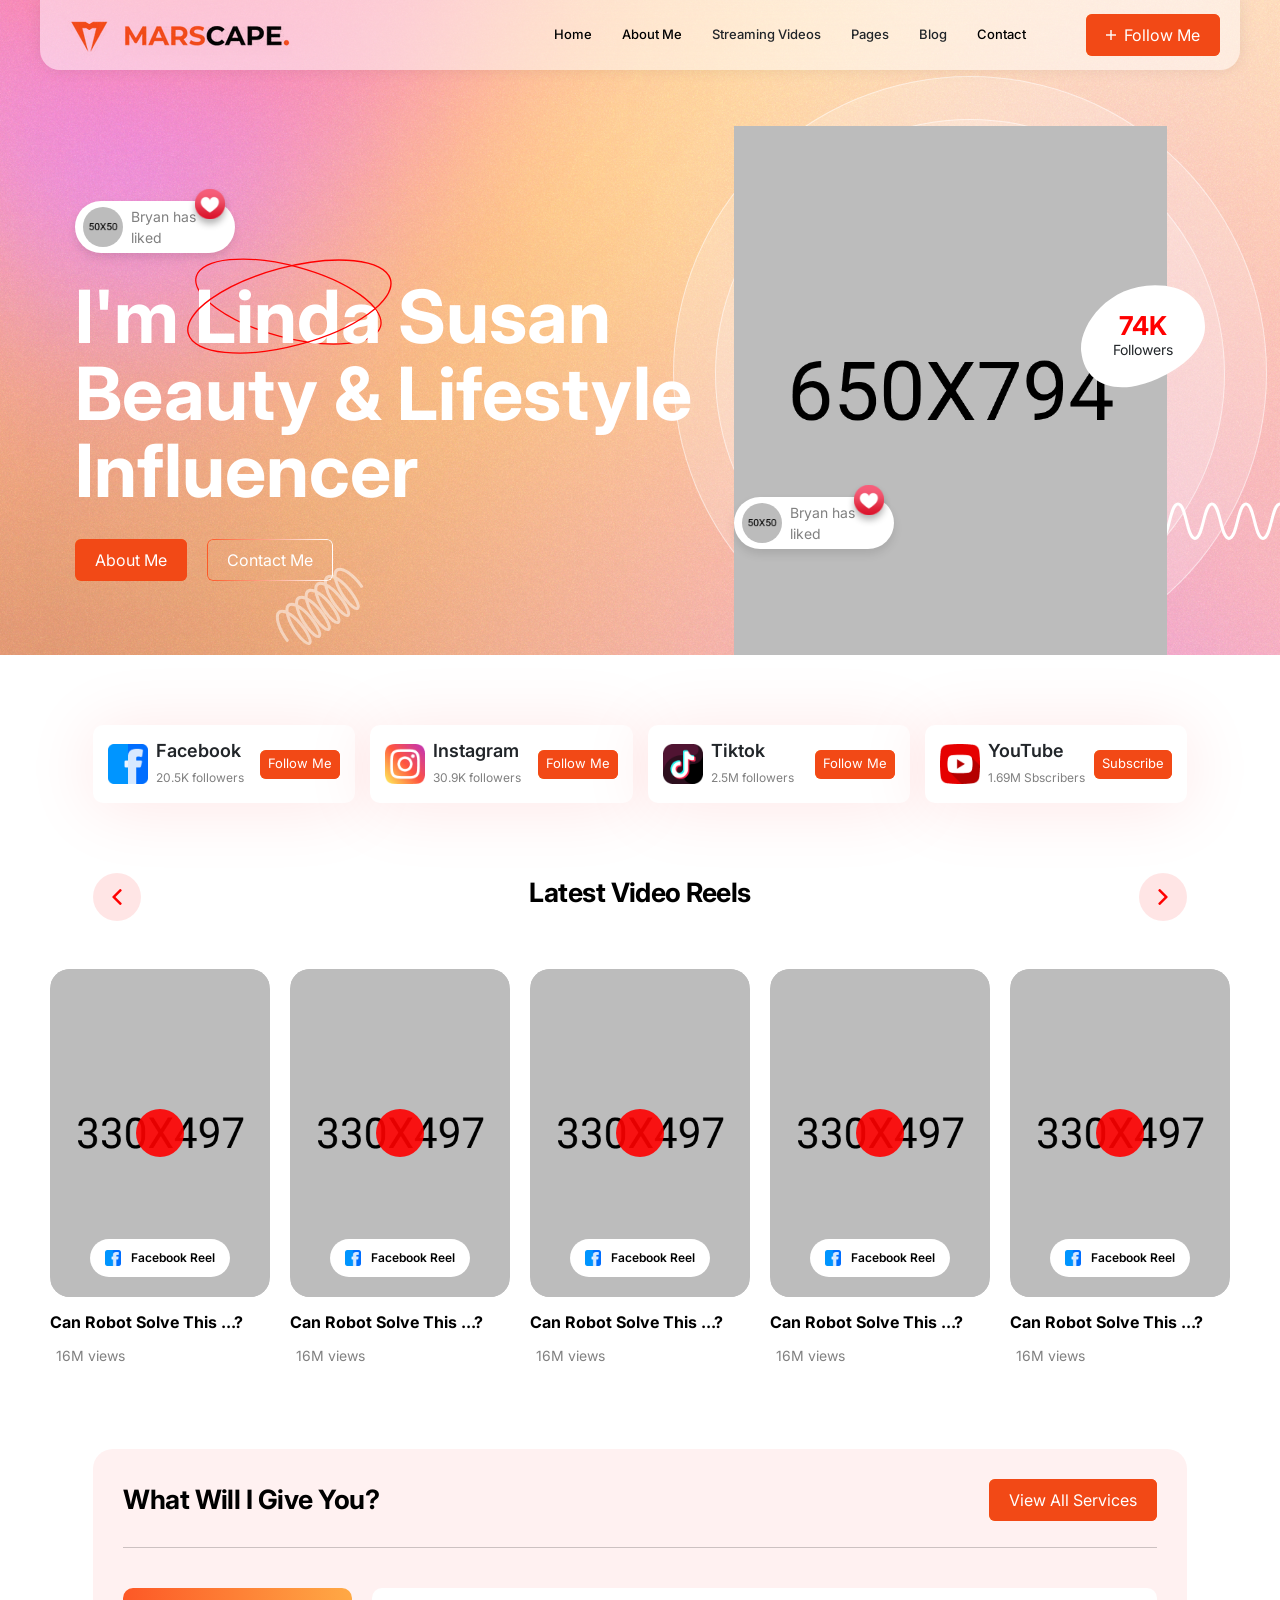
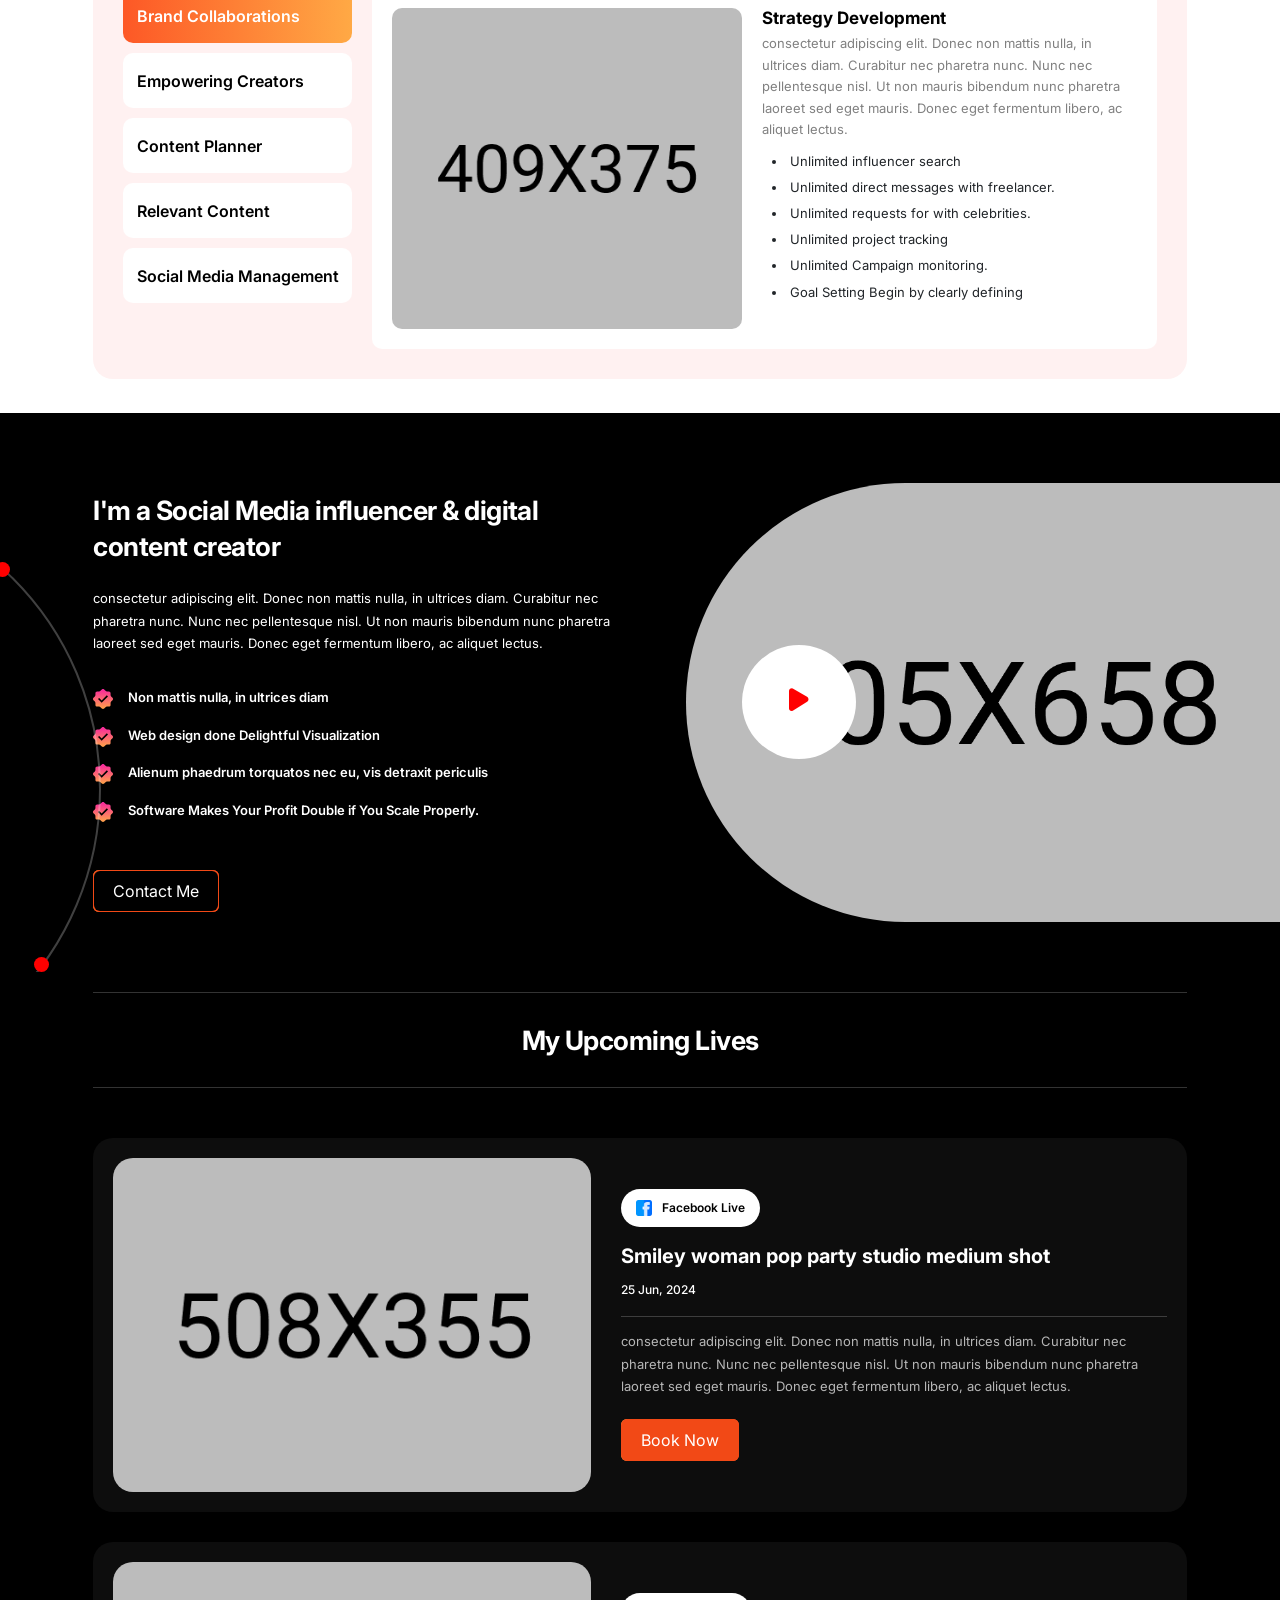
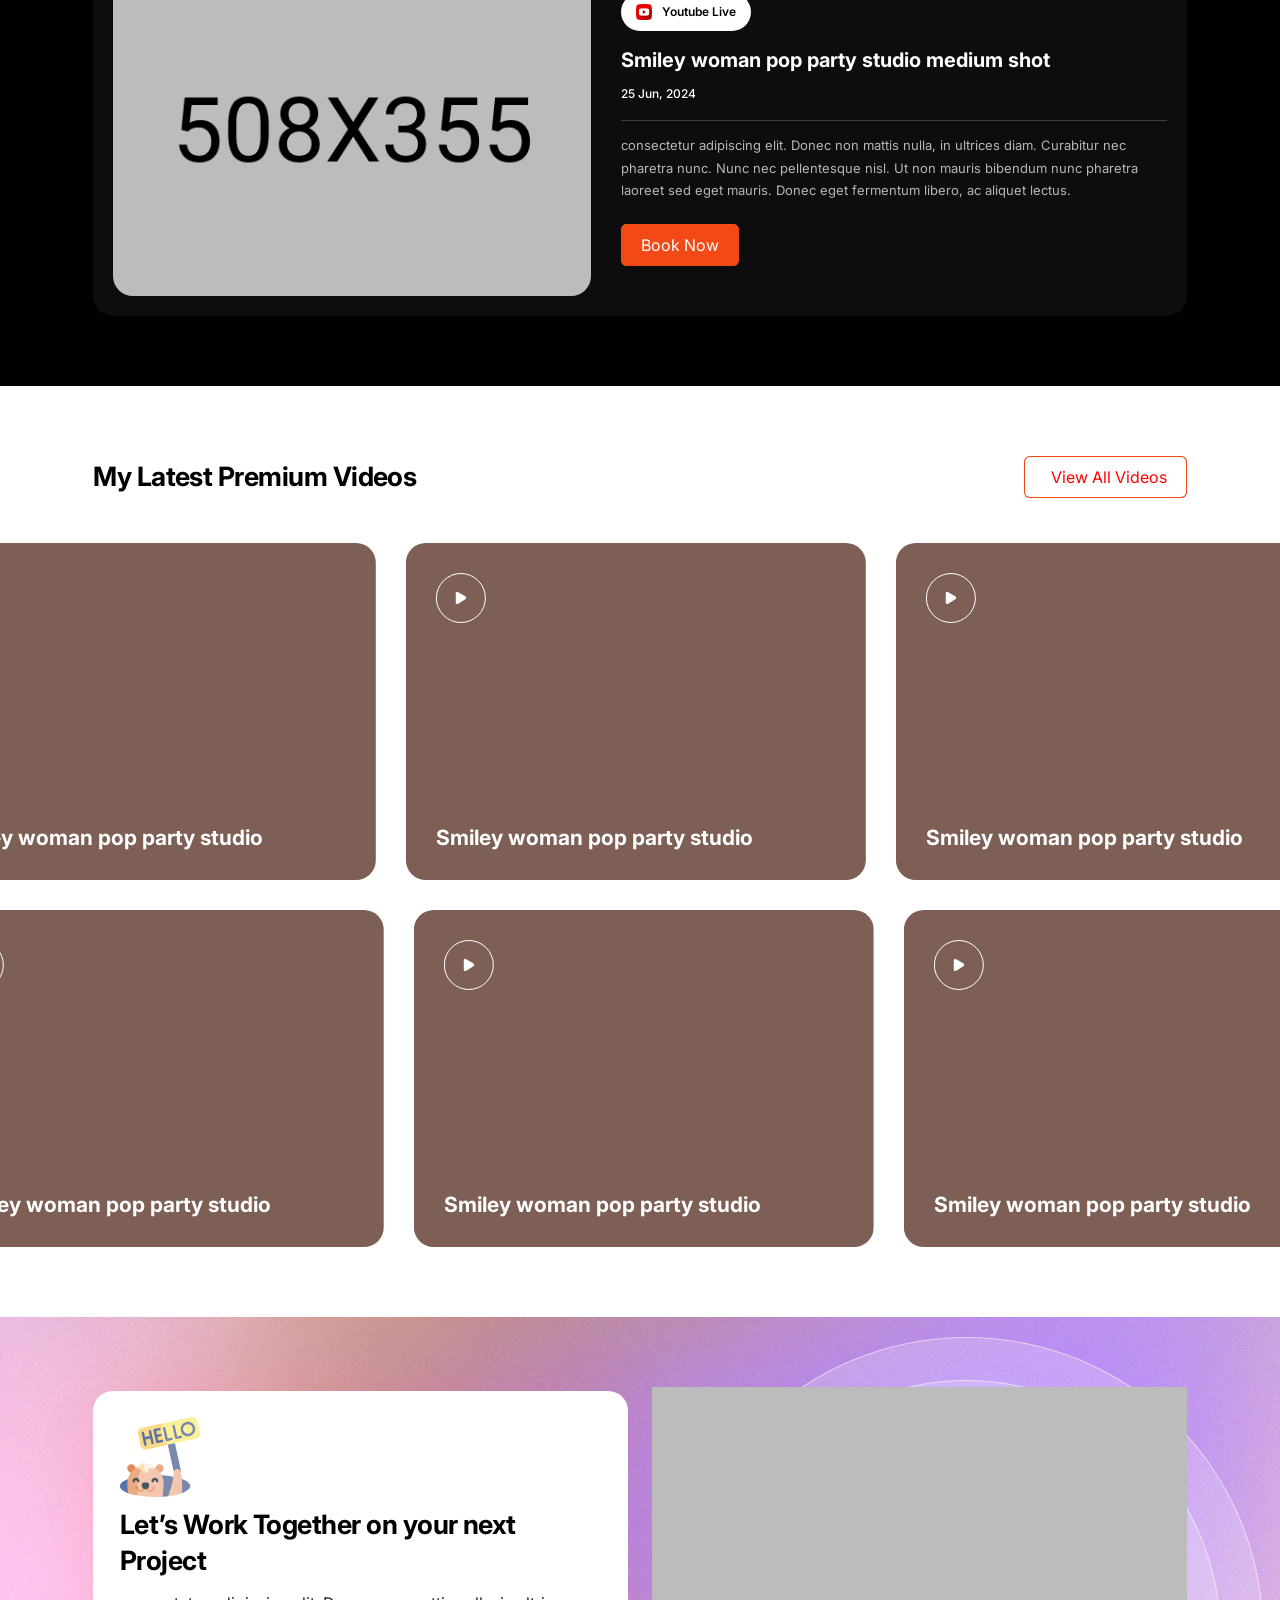
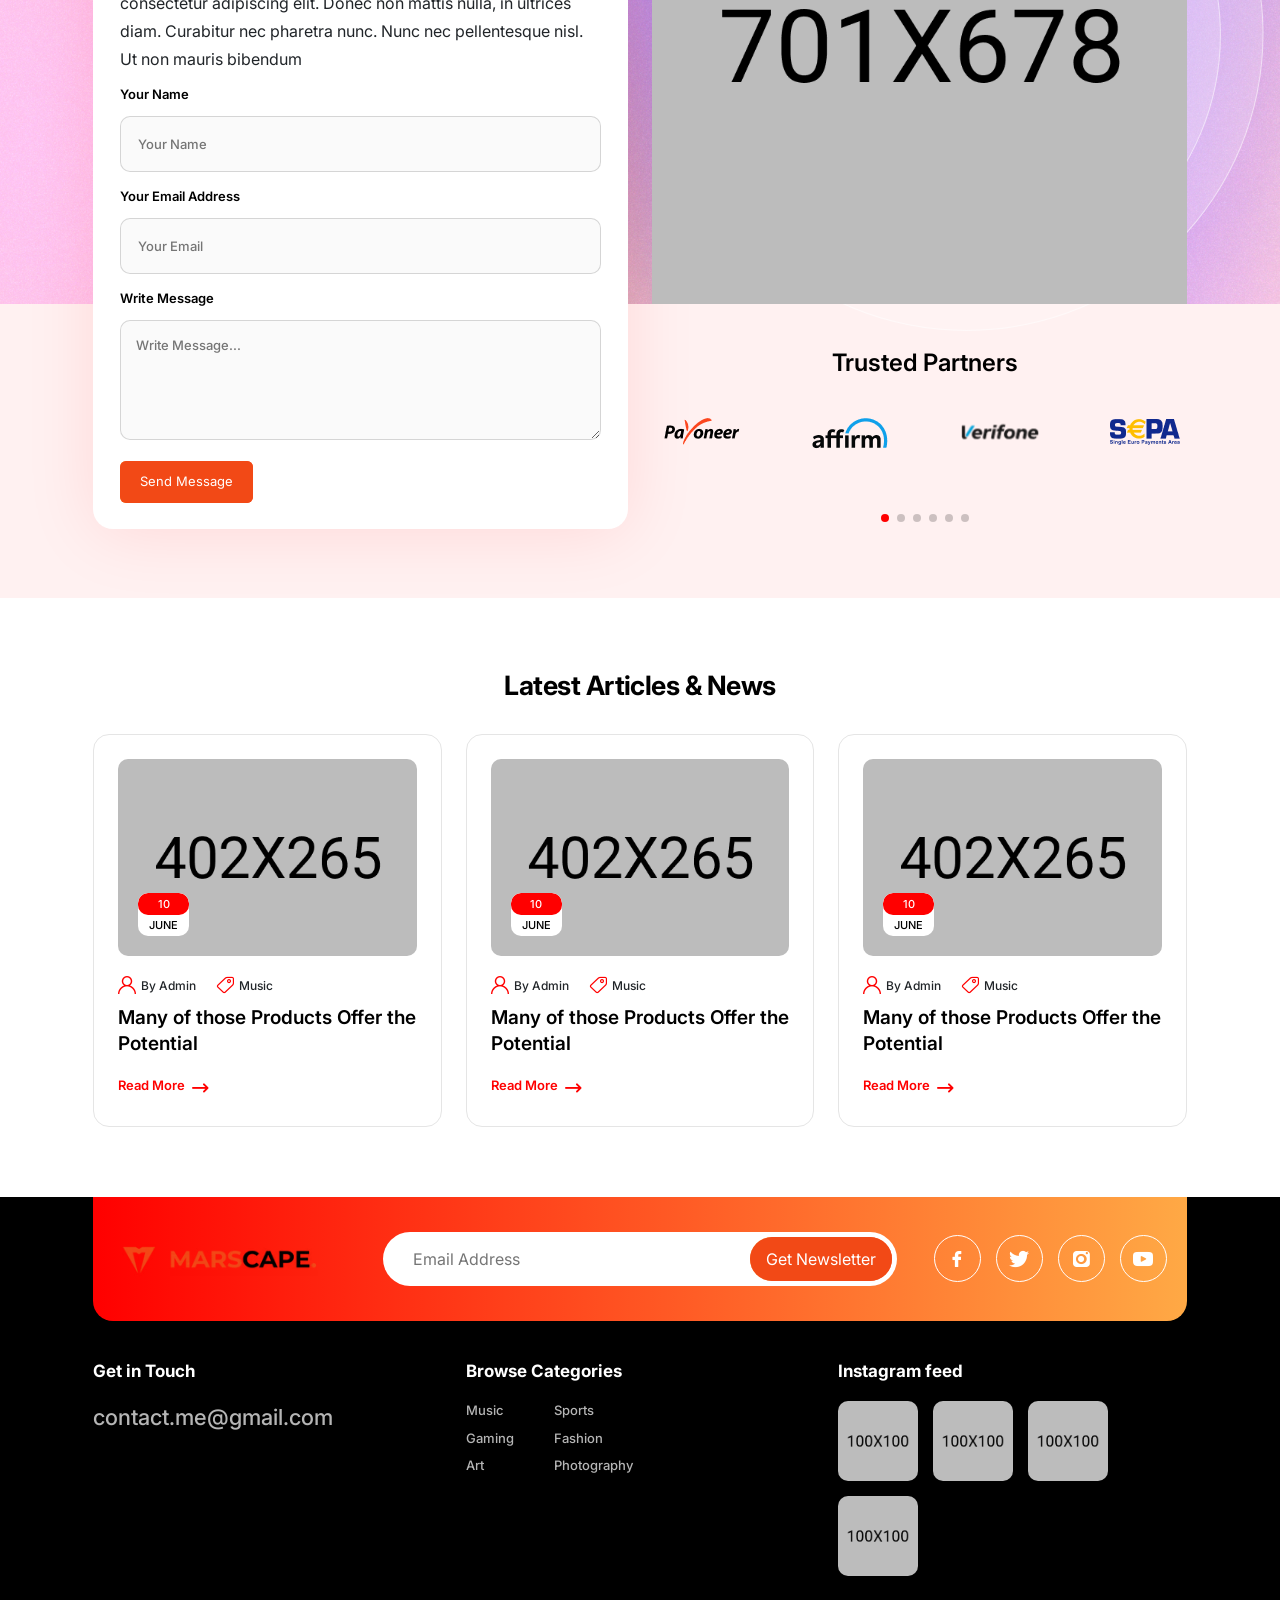
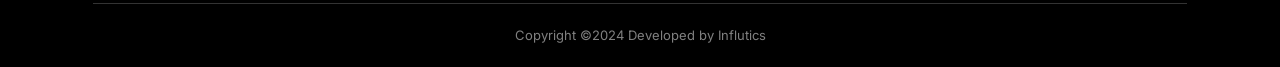
==== index.html @ 8e75a4fa "Home changes" ====
<!doctype html>
<html lang="en">
  <head>
    <meta charset="UTF-8" />
    <meta name="viewport" content="width=device-width, initial-scale=1.0" />
    <title>Portfolio</title>

    <!-- libraries CSS -->
    <link rel="stylesheet" href="assets/font/flaticon_jio_-_influencer.css" />
    <link rel="stylesheet" href="assets/vendor/bootstrap/bootstrap.min.css" />
    <link rel="stylesheet" href="assets/vendor/swiper/swiper-bundle.min.css" />
    <link rel="stylesheet" href="assets/vendor/splide/splide.min.css" />
    <link rel="stylesheet" href="assets/vendor/plyr/plyr.css" />
    <link rel="stylesheet" href="assets/vendor/slim-select/slimselect.css" />
    <link
      rel="stylesheet"
      href="assets/vendor/no-ui-slider/nouislider.min.css"
    />

    <!-- custom CSS -->
    <link rel="stylesheet" href="assets/css/style.css" />
  </head>

  <body>
    <!-- sidebar -->
    <div class="jo-sidebar">
      <div>
        <!-- heading -->
        <div
          class="jo-sidebar__heading d-flex justify-content-between align-items-center"
        >
          <a href="#"
            ><img src="assets/img/Logo.png" alt="logo" class="logo"
          /></a>
          <button type="button" class="jo-sidebar-close-btn">
            <i class="flaticon-add-plus-button"></i>
          </button>
        </div>

        <!-- mobile menu -->
        <div class="jo-header-nav-in-mobile"></div>
      </div>

      <div>
        <a href="about.html" class="jo-btn"
          ><i class="flaticon-add-plus-button"></i>Follow Me</a
        >
        <!-- socials -->
        <div
          class="tt-footer-top__socials jo-footer-top__socials jo-sidebar-socials justify-content-start justify-content-sm-end"
        >
          <a href="#"><i class="flaticon-facebook-1"></i></a>
          <a href="#"><i class="flaticon-twitter"></i></a>
          <a href="#"><i class="flaticon-social-media"></i></a>
          <a href="#"><i class="flaticon-youtube-1"></i></a>
        </div>
      </div>
    </div>

    <!-- HEADER SECTION START -->
    <header class="jo-header">
      <a href="index.html"><img src="assets/img/Logo.png" alt="logo" /></a>
      <div class="jo-header-right">
        <div class="jo-header-nav">
          <div class="to-go-to-sidebar-in-mobile">
            <nav>
              <a href="index.html">Home</a>
              <a href="about.html">About Me</a>
              <div class="has-sub-menu relative">
                <a role="button">Streaming Videos</a>

                <ul class="jo-header-submenu">
                  <li><a href="videos-1.html">Streaming Videos 1</a></li>
                  <li><a href="videos-2.html">Streaming Videos 2</a></li>
                  <li><a href="videos-3.html">Streaming Videos 3</a></li>
                  <li>
                    <a href="video-details.html">Streaming Video Details</a>
                  </li>
                </ul>
              </div>
              <div class="has-sub-menu relative">
                <a role="button">Pages</a>

                <ul class="jo-header-submenu">
                  <li><a href="video-shop.html">Video Shop</a></li>
                  <li>
                    <a href="video-shop-details.html">Video Shop Details</a>
                  </li>
                  <li><a href="service.html">Services</a></li>
                  <li><a href="service-details.html">Service Details</a></li>
                  <li><a href="checkout.html">Checkout</a></li>
                  <li><a href="register.html">Sign Up</a></li>
                  <li><a href="login.html">Sign in</a></li>
                  <li><a href="pricing.html">Pricing</a></li>
                </ul>
              </div>
              <div class="has-sub-menu relative">
                <a role="button">Blog</a>

                <ul class="jo-header-submenu">
                  <li><a href="blog.html">Blogs</a></li>
                  <li><a href="blog-details.html">Blog Details</a></li>
                </ul>
              </div>
              <a href="contact.html">Contact</a>
            </nav>
          </div>
        </div>
        <div class="d-flex gap-2">
          <a href="about.html" class="jo-btn"
            ><i class="flaticon-add-plus-button"></i>Follow Me</a
          >
          <button
            class="jo-header-sidebar-open-btn jo-btn px-3 d-inline-block d-lg-none"
          >
            <i class="flaticon-menu"></i>
          </button>
        </div>
      </div>
    </header>
    <!-- HEADER SECTION END -->

    <main>
      <!-- BANNER SECTION START -->
      <section class="jo-banner">
        <div class="jo-banner-container">
          <div class="row gx-0 gy-4 align-items-center">
            <div class="col-lg-7">
              <div class="jo-banner__txt">
                <div class="jo-banner__notifi">
                  <img src="assets/img/user-dp-2.png" alt="img" />
                  <span>Bryan has liked</span>
                  <span class="icon"
                    ><img src="assets/img/love.svg" alt="icon"
                  /></span>
                </div>
                <h1 class="jo-banner__title">
                  <span>I'm <span class="styled">Linda</span> Susan</span
                  ><span>Beauty & Lifestyle Influencer</span>
                </h1>
                <div class="jo-banner__btns">
                  <a href="#" class="jo-btn">About Me</a>
                  <a href="#" class="jo-btn">Contact Me</a>
                </div>

                <!-- vector -->
                <img
                  src="assets/img/jo-banner-vector-1.svg"
                  alt="vector"
                  class="vector"
                />
              </div>
            </div>

            <div class="col-lg-5">
              <div class="jo-banner__img jo-contact__img">
                <img src="assets/img/banner-2-img.png" alt="Image" />

                <div class="jo-banner__followers">
                  <span class="number">74K</span>
                  <span class="txt">Followers</span>
                </div>
                <div class="jo-banner__notifi">
                  <img src="assets/img/user-dp-2.png" alt="img" />
                  <span>Bryan has liked</span>
                  <span class="icon"
                    ><img src="assets/img/love.svg" alt="icon"
                  /></span>
                </div>
              </div>
            </div>
          </div>
        </div>
        <img
          src="assets/img/jo-banner-vector-2.svg"
          alt="vector"
          class="vector"
        />
      </section>
      <!-- BANNER SECTION END -->

      <!-- SOCIAL LINKS SECTION START -->
      <section class="jo-social-links">
        <div class="jo-container">
          <div class="row g-sm-4 g-3">
            <!-- single social -->
            <div class="col-md-3 col-6 col-xxs-12">
              <div class="jo-social-link">
                <div class="icon">
                  <img
                    src="assets/img/social-icon-1.png"
                    alt="Social Media Icon"
                  />
                </div>
                <div class="txt">
                  <h5>Facebook</h5>
                  <span>20.5K followers</span>
                </div>
                <a href="#" class="jo-btn">Follow Me</a>
              </div>
            </div>

            <!-- single social -->
            <div class="col-md-3 col-6 col-xxs-12">
              <div class="jo-social-link">
                <div class="icon">
                  <img
                    src="assets/img/social-icon-2.png"
                    alt="Social Media Icon"
                  />
                </div>
                <div class="txt">
                  <h5>Instagram</h5>
                  <span>30.9K followers</span>
                </div>
                <a href="#" class="jo-btn">Follow Me</a>
              </div>
            </div>

            <!-- single social -->
            <div class="col-md-3 col-6 col-xxs-12">
              <div class="jo-social-link">
                <div class="icon">
                  <img
                    src="assets/img/social-icon-3.png"
                    alt="Social Media Icon"
                  />
                </div>
                <div class="txt">
                  <h5>Tiktok</h5>
                  <span>2.5M followers</span>
                </div>
                <a href="#" class="jo-btn">Follow Me</a>
              </div>
            </div>

            <!-- single social -->
            <div class="col-md-3 col-6 col-xxs-12">
              <div class="jo-social-link">
                <div class="icon">
                  <img
                    src="assets/img/social-icon-4.png"
                    alt="Social Media Icon"
                  />
                </div>
                <div class="txt">
                  <h5>YouTube</h5>
                  <span>1.69M Sbscribers</span>
                </div>
                <a href="#" class="jo-btn">Subscribe</a>
              </div>
            </div>
          </div>
        </div>
      </section>
      <!-- SOCIAL LINKS SECTION END -->

      <!-- REELS SECTION START -->
      <section class="jo-reels">
        <div class="jo-container">
          <div class="jo-reels-heading">
            <button class="jo-slider-nav-btn jo-reels-slider-prev">
              <i class="flaticon-left-arrow"></i>
            </button>
            <h2 class="jo-section-title">Latest Video Reels</h2>
            <button class="jo-slider-nav-btn jo-reels-slider-next">
              <i class="flaticon-right-arrow"></i>
            </button>
          </div>
        </div>
        <div class="jo-reels-container">
          <div class="jo-reels-slider swiper">
            <div class="swiper-wrapper">
              <!-- single reel -->
              <div class="swiper-slide">
                <div class="jo-reel">
                  <div class="jo-reel-video position-relative">
                    <video
                      controls
                      poster="assets/img/reel-thumb-1.jpg"
                      src="https://videos.pexels.com/video-files/3402899/3402899-sd_506_960_25fps.mp4"
                    ></video>
                    <a href="#" class="link"
                      ><img
                        src="assets/img/social-icon-1.png"
                        alt="platform logo"
                      />Facebook Reel</a
                    >
                  </div>
                  <div class="jo-reel-txt">
                    <h5 class="jo-reel-title">
                      <a href="#">Can Robot Solve This ...?</a>
                    </h5>
                    <div class="jo-reel-info">
                      <span><i class="flaticon-bell"></i></span>
                      <span>16M views</span>
                    </div>
                  </div>
                </div>
              </div>

              <!-- single reel -->
              <div class="swiper-slide">
                <div class="jo-reel">
                  <div class="jo-reel-video position-relative">
                    <video
                      controls
                      poster="assets/img/reel-thumb-2.jpg"
                      src="https://videos.pexels.com/video-files/3402899/3402899-sd_506_960_25fps.mp4"
                    ></video>
                    <a href="#" class="link"
                      ><img
                        src="assets/img/social-icon-1.png"
                        alt="platform logo"
                      />Facebook Reel</a
                    >
                  </div>
                  <div class="jo-reel-txt">
                    <h5 class="jo-reel-title">
                      <a href="#">Can Robot Solve This ...?</a>
                    </h5>
                    <div class="jo-reel-info">
                      <span><i class="flaticon-bell"></i></span>
                      <span>16M views</span>
                    </div>
                  </div>
                </div>
              </div>

              <!-- single reel -->
              <div class="swiper-slide">
                <div class="jo-reel">
                  <div class="jo-reel-video position-relative">
                    <video
                      controls
                      poster="assets/img/reel-thumb-3.jpg"
                      src="https://videos.pexels.com/video-files/3402899/3402899-sd_506_960_25fps.mp4"
                    ></video>
                    <a href="#" class="link"
                      ><img
                        src="assets/img/social-icon-1.png"
                        alt="platform logo"
                      />Facebook Reel</a
                    >
                  </div>
                  <div class="jo-reel-txt">
                    <h5 class="jo-reel-title">
                      <a href="#">Can Robot Solve This ...?</a>
                    </h5>
                    <div class="jo-reel-info">
                      <span><i class="flaticon-bell"></i></span>
                      <span>16M views</span>
                    </div>
                  </div>
                </div>
              </div>

              <!-- single reel -->
              <div class="swiper-slide">
                <div class="jo-reel">
                  <div class="jo-reel-video position-relative">
                    <video
                      controls
                      poster="assets/img/reel-thumb-4.jpg"
                      src="https://videos.pexels.com/video-files/3402899/3402899-sd_506_960_25fps.mp4"
                    ></video>
                    <a href="#" class="link"
                      ><img
                        src="assets/img/social-icon-1.png"
                        alt="platform logo"
                      />Facebook Reel</a
                    >
                  </div>
                  <div class="jo-reel-txt">
                    <h5 class="jo-reel-title">
                      <a href="#">Can Robot Solve This ...?</a>
                    </h5>
                    <div class="jo-reel-info">
                      <span><i class="flaticon-bell"></i></span>
                      <span>16M views</span>
                    </div>
                  </div>
                </div>
              </div>

              <!-- single reel -->
              <div class="swiper-slide">
                <div class="jo-reel">
                  <div class="jo-reel-video position-relative">
                    <video
                      controls
                      poster="assets/img/reel-thumb-5.jpg"
                      src="https://videos.pexels.com/video-files/3402899/3402899-sd_506_960_25fps.mp4"
                    ></video>
                    <a href="#" class="link"
                      ><img
                        src="assets/img/social-icon-1.png"
                        alt="platform logo"
                      />Facebook Reel</a
                    >
                  </div>
                  <div class="jo-reel-txt">
                    <h5 class="jo-reel-title">
                      <a href="#">Can Robot Solve This ...?</a>
                    </h5>
                    <div class="jo-reel-info">
                      <span><i class="flaticon-bell"></i></span>
                      <span>16M views</span>
                    </div>
                  </div>
                </div>
              </div>

              <!-- single reel -->
              <div class="swiper-slide">
                <div class="jo-reel">
                  <div class="jo-reel-video position-relative">
                    <video
                      controls
                      poster="assets/img/reel-thumb-1.jpg"
                      src="https://videos.pexels.com/video-files/3402899/3402899-sd_506_960_25fps.mp4"
                    ></video>
                    <a href="#" class="link"
                      ><img
                        src="assets/img/social-icon-1.png"
                        alt="platform logo"
                      />Facebook Reel</a
                    >
                  </div>
                  <div class="jo-reel-txt">
                    <h5 class="jo-reel-title">
                      <a href="#">Can Robot Solve This ...?</a>
                    </h5>
                    <div class="jo-reel-info">
                      <span><i class="flaticon-bell"></i></span>
                      <span>16M views</span>
                    </div>
                  </div>
                </div>
              </div>

              <!-- single reel -->
              <div class="swiper-slide">
                <div class="jo-reel">
                  <div class="jo-reel-video position-relative">
                    <video
                      controls
                      poster="assets/img/reel-thumb-2.jpg"
                      src="https://videos.pexels.com/video-files/3402899/3402899-sd_506_960_25fps.mp4"
                    ></video>
                    <a href="#" class="link"
                      ><img
                        src="assets/img/social-icon-1.png"
                        alt="platform logo"
                      />Facebook Reel</a
                    >
                  </div>
                  <div class="jo-reel-txt">
                    <h5 class="jo-reel-title">
                      <a href="#">Can Robot Solve This ...?</a>
                    </h5>
                    <div class="jo-reel-info">
                      <span><i class="flaticon-bell"></i></span>
                      <span>16M views</span>
                    </div>
                  </div>
                </div>
              </div>
            </div>
          </div>
        </div>
      </section>
      <!-- REELS SECTION END -->

      <!-- SERVICES SECTION START -->
      <section class="jo-services">
        <div class="jo-container">
          <div class="jo-services-wrapper">
            <div class="heading">
              <h2 class="jo-section-title mb-0">What Will I Give You?</h2>
              <a href="#" class="jo-btn">View All Services</a>
            </div>

            <div class="jo-services-tabs-wrapper">
              <div class="jo-services-tab-navs">
                <button class="tab-nav active" data-tab="service-1">
                  Brand Collaborations
                </button>
                <button class="tab-nav" data-tab="service-2">
                  Empowering Creators
                </button>
                <button class="tab-nav" data-tab="service-3">
                  Content Planner
                </button>
                <button class="tab-nav" data-tab="service-4">
                  Relevant Content
                </button>
                <button class="tab-nav" data-tab="service-5">
                  Social Media Management
                </button>
              </div>

              <div class="tabs-container">
                <!-- single tab / tab 01 -->
                <div class="tt-tab active" id="service-1">
                  <div class="tt-service-tab">
                    <!-- img -->
                    <div class="img">
                      <img src="assets/img/service.jpg" alt="service image" />
                    </div>

                    <!-- txt -->
                    <div class="txt">
                      <h5 class="title">Strategy Development</h5>
                      <p class="descr">
                        consectetur adipiscing elit. Donec non mattis nulla, in
                        ultrices diam. Curabitur nec pharetra nunc. Nunc nec
                        pellentesque nisl. Ut non mauris bibendum nunc pharetra
                        laoreet sed eget mauris. Donec eget fermentum libero, ac
                        aliquet lectus.
                      </p>
                      <ul class="list">
                        <li>Unlimited influencer search</li>
                        <li>Unlimited direct messages with freelancer.</li>
                        <li>Unlimited requests for with celebrities.</li>
                        <li>Unlimited project tracking</li>
                        <li>Unlimited Campaign monitoring.</li>
                        <li>Goal Setting Begin by clearly defining</li>
                      </ul>
                    </div>
                  </div>
                </div>

                <!-- single tab / tab 02 -->
                <div class="tt-tab" id="service-2">
                  <div class="tt-service-tab">
                    <!-- img -->
                    <div class="img">
                      <img src="assets/img/service.jpg" alt="service image" />
                    </div>

                    <!-- txt -->
                    <div class="txt">
                      <h5 class="title">Strategy Development</h5>
                      <p class="descr">
                        consectetur adipiscing elit. Donec non mattis nulla, in
                        ultrices diam. Curabitur nec pharetra nunc. Nunc nec
                        pellentesque nisl. Ut non mauris bibendum nunc pharetra
                        laoreet sed eget mauris. Donec eget fermentum libero, ac
                        aliquet lectus.
                      </p>
                      <ul class="list">
                        <li>Unlimited influencer search</li>
                        <li>Unlimited direct messages with freelancer.</li>
                        <li>Unlimited requests for with celebrities.</li>
                        <li>Unlimited project tracking</li>
                        <li>Unlimited Campaign monitoring.</li>
                        <li>Goal Setting Begin by clearly defining</li>
                      </ul>
                    </div>
                  </div>
                </div>

                <!-- single tab / tab 03 -->
                <div class="tt-tab" id="service-3">
                  <div class="tt-service-tab">
                    <!-- img -->
                    <div class="img">
                      <img src="assets/img/service.jpg" alt="service image" />
                    </div>

                    <!-- txt -->
                    <div class="txt">
                      <h5 class="title">Strategy Development</h5>
                      <p class="descr">
                        consectetur adipiscing elit. Donec non mattis nulla, in
                        ultrices diam. Curabitur nec pharetra nunc. Nunc nec
                        pellentesque nisl. Ut non mauris bibendum nunc pharetra
                        laoreet sed eget mauris. Donec eget fermentum libero, ac
                        aliquet lectus.
                      </p>
                      <ul class="list">
                        <li>Unlimited influencer search</li>
                        <li>Unlimited direct messages with freelancer.</li>
                        <li>Unlimited requests for with celebrities.</li>
                        <li>Unlimited project tracking</li>
                        <li>Unlimited Campaign monitoring.</li>
                        <li>Goal Setting Begin by clearly defining</li>
                      </ul>
                    </div>
                  </div>
                </div>

                <!-- single tab / tab 04 -->
                <div class="tt-tab" id="service-4">
                  <div class="tt-service-tab">
                    <!-- img -->
                    <div class="img">
                      <img src="assets/img/service.jpg" alt="service image" />
                    </div>

                    <!-- txt -->
                    <div class="txt">
                      <h5 class="title">Strategy Development</h5>
                      <p class="descr">
                        consectetur adipiscing elit. Donec non mattis nulla, in
                        ultrices diam. Curabitur nec pharetra nunc. Nunc nec
                        pellentesque nisl. Ut non mauris bibendum nunc pharetra
                        laoreet sed eget mauris. Donec eget fermentum libero, ac
                        aliquet lectus.
                      </p>
                      <ul class="list">
                        <li>Unlimited influencer search</li>
                        <li>Unlimited direct messages with freelancer.</li>
                        <li>Unlimited requests for with celebrities.</li>
                        <li>Unlimited project tracking</li>
                        <li>Unlimited Campaign monitoring.</li>
                        <li>Goal Setting Begin by clearly defining</li>
                      </ul>
                    </div>
                  </div>
                </div>

                <!-- single tab / tab 05 -->
                <div class="tt-tab" id="service-5">
                  <div class="tt-service-tab">
                    <!-- img -->
                    <div class="img">
                      <img src="assets/img/service.jpg" alt="service image" />
                    </div>

                    <!-- txt -->
                    <div class="txt">
                      <h5 class="title">Strategy Development</h5>
                      <p class="descr">
                        consectetur adipiscing elit. Donec non mattis nulla, in
                        ultrices diam. Curabitur nec pharetra nunc. Nunc nec
                        pellentesque nisl. Ut non mauris bibendum nunc pharetra
                        laoreet sed eget mauris. Donec eget fermentum libero, ac
                        aliquet lectus.
                      </p>
                      <ul class="list">
                        <li>Unlimited influencer search</li>
                        <li>Unlimited direct messages with freelancer.</li>
                        <li>Unlimited requests for with celebrities.</li>
                        <li>Unlimited project tracking</li>
                        <li>Unlimited Campaign monitoring.</li>
                        <li>Goal Setting Begin by clearly defining</li>
                      </ul>
                    </div>
                  </div>
                </div>
              </div>
            </div>
          </div>
        </div>
      </section>
      <!-- SERVICES SECTION END -->

      <!-- intro & live -->
      <div class="jo-intro-lives-wrapper">
        <!-- INTRO SECTION START -->
        <section class="jo-intro">
          <div class="jo-container">
            <div class="row align-items-center">
              <!-- txt -->
              <div class="col-xl-6 col-lg-7 col-8">
                <div class="jo-intro__txt">
                  <h2 class="jo-section-title">
                    I'm a Social Media influencer & digital content creator
                  </h2>
                  <p class="jo-intro__descr">
                    consectetur adipiscing elit. Donec non mattis nulla, in
                    ultrices diam. Curabitur nec pharetra nunc. Nunc nec
                    pellentesque nisl. Ut non mauris bibendum nunc pharetra
                    laoreet sed eget mauris. Donec eget fermentum libero, ac
                    aliquet lectus.
                  </p>

                  <ul class="jo-intro__list">
                    <li>Non mattis nulla, in ultrices diam</li>
                    <li>Web design done Delightful Visualization</li>
                    <li>
                      Alienum phaedrum torquatos nec eu, vis detraxit periculis
                    </li>
                    <li>
                      Software Makes Your Profit Double if You Scale Properly.
                    </li>
                  </ul>

                  <a href="contact.html" class="jo-btn">Contact Me</a>
                </div>
              </div>

              <!-- img -->
              <div class="col-xl-6 col-lg-5 col-4">
                <div class="jo-intro__img">
                  <a
                    href="https://youtu.be/vc3WCrgYpF0?si=W2iFDfdDYsh6spKg"
                    data-fslightbox
                    class="play-btn"
                    ><i class="flaticon-play"></i
                  ></a>
                  <img src="assets/img/intro-img.jpg" alt="intro image" />
                </div>
              </div>
            </div>
          </div>

          <!-- vector -->
          <img
            src="assets/img/intro-vector.svg"
            alt="vector"
            class="jo-intro__vector"
          />
        </section>
        <!-- INTRO SECTION END -->

        <!-- UPCOMING LIVES SECTION START -->
        <section class="jo-upcoming-lives">
          <div class="jo-container">
            <!-- heading -->
            <div class="jo-upcoming-lives__heading">
              <h2 class="jo-section-title">My Upcoming Lives</h2>
            </div>

            <div>
              <!-- live card -->
              <div class="jo-upcoming-live">
                <div class="jo-upcoming-live__img">
                  <img src="assets/img/umcoming-live-1.jpg" alt="live image" />
                </div>
                <div class="jo-upcoming-live__txt">
                  <a href="#" class="platform-tag"
                    ><img
                      src="assets/img/social-icon-1.png"
                      alt="platform logo"
                    />Facebook Live</a
                  >
                  <h5 class="title">
                    Smiley woman pop party studio medium shot
                  </h5>
                  <span class="date">25 Jun, 2024</span>
                  <p class="descr">
                    consectetur adipiscing elit. Donec non mattis nulla, in
                    ultrices diam. Curabitur nec pharetra nunc. Nunc nec
                    pellentesque nisl. Ut non mauris bibendum nunc pharetra
                    laoreet sed eget mauris. Donec eget fermentum libero, ac
                    aliquet lectus.
                  </p>
                  <a href="checkout.html" class="jo-btn">Book Now</a>
                </div>
              </div>

              <!-- live card -->
              <div class="jo-upcoming-live">
                <div class="jo-upcoming-live__img">
                  <img src="assets/img/umcoming-live-2.jpg" alt="live image" />
                </div>
                <div class="jo-upcoming-live__txt">
                  <a href="#" class="platform-tag"
                    ><img
                      src="assets/img/social-icon-4.png"
                      alt="platform logo"
                    />Youtube Live</a
                  >
                  <h5 class="title">
                    Smiley woman pop party studio medium shot
                  </h5>
                  <span class="date">25 Jun, 2024</span>
                  <p class="descr">
                    consectetur adipiscing elit. Donec non mattis nulla, in
                    ultrices diam. Curabitur nec pharetra nunc. Nunc nec
                    pellentesque nisl. Ut non mauris bibendum nunc pharetra
                    laoreet sed eget mauris. Donec eget fermentum libero, ac
                    aliquet lectus.
                  </p>
                  <a href="checkout.html" class="jo-btn">Book Now</a>
                </div>
              </div>
            </div>
          </div>
        </section>
        <!-- UPCOMING LIVES SECTION END -->
      </div>

      <!-- VIDEOS SECTION START -->
      <section class="jo-videos">
        <div class="jo-container">
          <!-- heading -->
          <div class="jo-videos__heading">
            <h2 class="jo-section-title">My Latest Premium Videos</h2>
            <a href="videos-1.html" class="jo-btn jo-videos__btn"
              ><i class=""></i> View All Videos</a
            >
          </div>
        </div>

        <!-- video cards -->
        <div class="jo-videos-slider splide">
          <div class="splide__track">
            <ul class="splide__list">
              <li class="splide__slide">
                <div class="jo-video-card">
                  <img
                    src="assets/img/Thumbnail.jpg"
                    alt="Video Thumbnail"
                    class="jo-video-card__img"
                  />

                  <div class="jo-video-card__txt">
                    <div class="d-flex justify-content-between">
                      <a
                        href="https://youtu.be/vc3WCrgYpF0?si=W2iFDfdDYsh6spKghttps://youtu.be/-6bpJgkEB1A?si=Lexk1U2V10ZCTo80"
                        data-fslightbox="videos"
                        class="jo-video-card__btn"
                        ><i class="flaticon-play"></i
                      ></a>
                    </div>

                    <div class="bottom">
                      <h5>
                        <a
                          href="video-details.html"
                          class="jo-video-card__title"
                          >Smiley woman pop party studio medium shot</a
                        >
                      </h5>
                      <div class="tt-video__infos jo-video-card__infos">
                        <span>16M views</span>
                        <span>49 minutes ago</span>
                      </div>
                    </div>
                  </div>
                </div>
              </li>

              <li class="splide__slide">
                <div class="jo-video-card">
                  <img
                    src="assets/img/Thumbnail.jpg"
                    alt="Video Thumbnail"
                    class="jo-video-card__img"
                  />

                  <div class="jo-video-card__txt">
                    <div class="d-flex justify-content-between">
                      <a
                        href="https://youtu.be/vc3WCrgYpF0?si=W2iFDfdDYsh6spKghttps://youtu.be/-6bpJgkEB1A?si=Lexk1U2V10ZCTo80"
                        data-fslightbox="videos"
                        class="jo-video-card__btn"
                        ><i class="flaticon-play"></i
                      ></a>
                    </div>

                    <div class="bottom">
                      <h5>
                        <a
                          href="video-details.html"
                          class="jo-video-card__title"
                          >Smiley woman pop party studio medium shot</a
                        >
                      </h5>
                      <div class="tt-video__infos jo-video-card__infos">
                        <span>16M views</span>
                        <span>49 minutes ago</span>
                      </div>
                    </div>
                  </div>
                </div>
              </li>

              <li class="splide__slide">
                <div class="jo-video-card">
                  <img
                    src="assets/img/Thumbnail.jpg"
                    alt="Video Thumbnail"
                    class="jo-video-card__img"
                  />

                  <div class="jo-video-card__txt">
                    <div class="d-flex justify-content-between">
                      <a
                        href="https://youtu.be/vc3WCrgYpF0?si=W2iFDfdDYsh6spKghttps://youtu.be/-6bpJgkEB1A?si=Lexk1U2V10ZCTo80"
                        data-fslightbox="videos"
                        class="jo-video-card__btn"
                        ><i class="flaticon-play"></i
                      ></a>
                    </div>

                    <div class="bottom">
                      <h5>
                        <a
                          href="video-details.html"
                          class="jo-video-card__title"
                          >Smiley woman pop party studio medium shot</a
                        >
                      </h5>
                      <div class="tt-video__infos jo-video-card__infos">
                        <span>16M views</span>
                        <span>49 minutes ago</span>
                      </div>
                    </div>
                  </div>
                </div>
              </li>
            </ul>
          </div>
        </div>

        <div class="jo-videos-slider-2 splide">
          <div class="splide__track">
            <ul class="splide__list">
              <li class="splide__slide">
                <div class="jo-video-card">
                  <img
                    src="assets/img/Thumbnail.jpg"
                    alt="Video Thumbnail"
                    class="jo-video-card__img"
                  />

                  <div class="jo-video-card__txt">
                    <div class="d-flex justify-content-between">
                      <a
                        href="https://youtu.be/vc3WCrgYpF0?si=W2iFDfdDYsh6spKghttps://youtu.be/-6bpJgkEB1A?si=Lexk1U2V10ZCTo80"
                        data-fslightbox="videos"
                        class="jo-video-card__btn"
                        ><i class="flaticon-play"></i
                      ></a>
                    </div>

                    <div class="bottom">
                      <h5>
                        <a
                          href="video-details.html"
                          class="jo-video-card__title"
                          >Smiley woman pop party studio medium shot</a
                        >
                      </h5>
                      <div class="tt-video__infos jo-video-card__infos">
                        <span>16M views</span>
                        <span>49 minutes ago</span>
                      </div>
                    </div>
                  </div>
                </div>
              </li>
              <li class="splide__slide">
                <div class="jo-video-card">
                  <img
                    src="assets/img/Thumbnail.jpg"
                    alt="Video Thumbnail"
                    class="jo-video-card__img"
                  />

                  <div class="jo-video-card__txt">
                    <div class="d-flex justify-content-between">
                      <a
                        href="https://youtu.be/vc3WCrgYpF0?si=W2iFDfdDYsh6spKghttps://youtu.be/-6bpJgkEB1A?si=Lexk1U2V10ZCTo80"
                        data-fslightbox="videos"
                        class="jo-video-card__btn"
                        ><i class="flaticon-play"></i
                      ></a>
                    </div>

                    <div class="bottom">
                      <h5>
                        <a
                          href="video-details.html"
                          class="jo-video-card__title"
                          >Smiley woman pop party studio medium shot</a
                        >
                      </h5>
                      <div class="tt-video__infos jo-video-card__infos">
                        <span>16M views</span>
                        <span>49 minutes ago</span>
                      </div>
                    </div>
                  </div>
                </div>
              </li>

              <li class="splide__slide">
                <div class="jo-video-card">
                  <img
                    src="assets/img/Thumbnail.jpg"
                    alt="Video Thumbnail"
                    class="jo-video-card__img"
                  />

                  <div class="jo-video-card__txt">
                    <div class="d-flex justify-content-between">
                      <a
                        href="https://youtu.be/vc3WCrgYpF0?si=W2iFDfdDYsh6spKghttps://youtu.be/-6bpJgkEB1A?si=Lexk1U2V10ZCTo80"
                        data-fslightbox="videos"
                        class="jo-video-card__btn"
                        ><i class="flaticon-play"></i
                      ></a>
                    </div>

                    <div class="bottom">
                      <h5>
                        <a
                          href="video-details.html"
                          class="jo-video-card__title"
                          >Smiley woman pop party studio medium shot</a
                        >
                      </h5>
                      <div class="tt-video__infos jo-video-card__infos">
                        <span>16M views</span>
                        <span>49 minutes ago</span>
                      </div>
                    </div>
                  </div>
                </div>
              </li>
            </ul>
          </div>
        </div>
      </section>
      <!-- VIDEOS SECTION END -->

      <!-- CONTACT SECTION START -->
      <section class="jo-contact">
        <div class="top">
          <div class="jo-container">
            <div class="row align-items-end">
              <!-- contact form -->
              <div class="col-lg-6">
                <div class="jo-contact-form-wrapper">
                  <img
                    src="assets/img/contact-form-icon.svg"
                    alt="icon"
                    class="icon"
                  />
                  <h2 class="jo-section-title">
                    Let’s Work Together on your next Project
                  </h2>
                  <p>
                    consectetur adipiscing elit. Donec non mattis nulla, in
                    ultrices diam. Curabitur nec pharetra nunc. Nunc nec
                    pellentesque nisl. Ut non mauris bibendum
                  </p>
                  <form action="#" class="jo-contact-form">
                    <div>
                      <label for="jo-contact-name">Your Name</label>
                      <input
                        type="text"
                        name="name"
                        id="jo-contact-name"
                        placeholder="Your Name"
                      />
                    </div>

                    <div>
                      <label for="jo-contact-email">Your Email Address</label>
                      <input
                        type="email"
                        name="email"
                        id="jo-contact-email"
                        placeholder="Your Email"
                      />
                    </div>

                    <div>
                      <label for="jo-contact-message">Write Message</label>
                      <textarea
                        name="message"
                        id="jo-contact-message"
                        placeholder="Write Message..."
                      ></textarea>
                    </div>

                    <button type="submit" class="jo-btn">Send Message</button>
                  </form>
                </div>
              </div>

              <!-- img -->
              <div class="col-lg-6 d-lg-block d-none">
                <div class="jo-contact__img">
                  <img src="assets/img/contact-img.png" alt="Image" />
                </div>
              </div>
            </div>
          </div>
        </div>

        <div class="bottom">
          <div class="jo-container overflow-hidden">
            <div class="row gx-5">
              <div class="col-lg-6 blank-space d-none d-lg-block"></div>

              <div class="col-lg-6">
                <h5 class="jo-partners-title">Trusted Partners</h5>
                <div class="jo-partners-slider swiper">
                  <div class="swiper-wrapper">
                    <!-- single partner -->
                    <div class="swiper-slide">
                      <img src="assets/img/partner-1.png" alt="Partner Image" />
                    </div>

                    <!-- single partner -->
                    <div class="swiper-slide">
                      <img src="assets/img/partner-2.png" alt="Partner Image" />
                    </div>

                    <!-- single partner -->
                    <div class="swiper-slide">
                      <img src="assets/img/partner-3.png" alt="Partner Image" />
                    </div>

                    <!-- single partner -->
                    <div class="swiper-slide">
                      <img src="assets/img/partner-4.png" alt="Partner Image" />
                    </div>

                    <!-- single partner -->
                    <div class="swiper-slide">
                      <img src="assets/img/partner-1.png" alt="Partner Image" />
                    </div>

                    <!-- single partner -->
                    <div class="swiper-slide">
                      <img src="assets/img/partner-2.png" alt="Partner Image" />
                    </div>
                  </div>

                  <div class="jo-partners-slider-pagination"></div>
                </div>
              </div>
            </div>
          </div>
        </div>
      </section>
      <!-- CONTACT SECTION END -->

      <!-- ARTICLES SECTION START -->
      <section class="jo-articles">
        <div class="jo-container">
          <div class="text-center">
            <h2 class="jo-section-title">Latest Articles & News</h2>
          </div>

          <div class="row g-sm-4 g-3">
            <!-- single article -->
            <div class="col-lg-4 col-6 col-xxs-12">
              <div class="jo-article">
                <div class="jo-article__img">
                  <img src="assets/img/jo-article-1.jpg" alt="Article Image" />

                  <div class="date">
                    <span class="number">10</span>
                    <span class="txt">June</span>
                  </div>
                </div>

                <div class="jo-article__txt">
                  <div class="jo-article__infos flex gap-x-[30px] mb-[16px]">
                    <!-- single info -->
                    <div class="jo-article__info">
                      <span class="icon"><i class="flaticon-user"></i></span>
                      <span class="text font-normal text-[14px] text-etGray"
                        >By Admin</span
                      >
                    </div>

                    <!-- single info -->
                    <div class="jo-article__info">
                      <span class="icon"
                        ><i class="flaticon-price-tag"></i
                      ></span>
                      <span class="text font-normal text-[14px] text-etGray"
                        >Music</span
                      >
                    </div>
                  </div>

                  <h4 class="jo-article__title">
                    <a href="blog-details.html"
                      >Many of those Products Offer the Potential</a
                    >
                  </h4>

                  <a href="blog-details.html" class="jo-article__btn"
                    >Read More
                    <span class="icon"
                      ><i class="flaticon-arrow-right-1"></i></span
                  ></a>
                </div>
              </div>
            </div>

            <!-- single article -->
            <div class="col-lg-4 col-6 col-xxs-12">
              <div class="jo-article">
                <div class="jo-article__img">
                  <img src="assets/img/jo-article-2.jpg" alt="Article Image" />

                  <div class="date">
                    <span class="number">10</span>
                    <span class="txt">June</span>
                  </div>
                </div>

                <div class="jo-article__txt">
                  <div class="jo-article__infos flex gap-x-[30px] mb-[16px]">
                    <!-- single info -->
                    <div class="jo-article__info">
                      <span class="icon"><i class="flaticon-user"></i></span>
                      <span class="text font-normal text-[14px] text-etGray"
                        >By Admin</span
                      >
                    </div>

                    <!-- single info -->
                    <div class="jo-article__info">
                      <span class="icon"
                        ><i class="flaticon-price-tag"></i
                      ></span>
                      <span class="text font-normal text-[14px] text-etGray"
                        >Music</span
                      >
                    </div>
                  </div>

                  <h4 class="jo-article__title">
                    <a href="blog-details.html"
                      >Many of those Products Offer the Potential</a
                    >
                  </h4>

                  <a href="blog-details.html" class="jo-article__btn"
                    >Read More
                    <span class="icon"
                      ><i class="flaticon-arrow-right-1"></i></span
                  ></a>
                </div>
              </div>
            </div>

            <!-- single article -->
            <div class="col-lg-4 col-6 col-xxs-12">
              <div class="jo-article">
                <div class="jo-article__img">
                  <img src="assets/img/jo-article-3.jpg" alt="Article Image" />

                  <div class="date">
                    <span class="number">10</span>
                    <span class="txt">June</span>
                  </div>
                </div>

                <div class="jo-article__txt">
                  <div class="jo-article__infos flex gap-x-[30px] mb-[16px]">
                    <!-- single info -->
                    <div class="jo-article__info">
                      <span class="icon"><i class="flaticon-user"></i></span>
                      <span class="text font-normal text-[14px] text-etGray"
                        >By Admin</span
                      >
                    </div>

                    <!-- single info -->
                    <div class="jo-article__info">
                      <span class="icon"
                        ><i class="flaticon-price-tag"></i
                      ></span>
                      <span class="text font-normal text-[14px] text-etGray"
                        >Music</span
                      >
                    </div>
                  </div>

                  <h4 class="jo-article__title">
                    <a href="blog-details.html"
                      >Many of those Products Offer the Potential</a
                    >
                  </h4>

                  <a href="blog-details.html" class="jo-article__btn"
                    >Read More
                    <span class="icon"
                      ><i class="flaticon-arrow-right-1"></i></span
                  ></a>
                </div>
              </div>
            </div>
          </div>
        </div>
      </section>
      <!-- ARTICLES SECTION END -->
    </main>

    <!-- FOOTER SECTION START -->
    <footer class="jo-footer">
      <div class="jo-container">
        <!-- footer top -->
        <div class="jo-footer-top">
          <div class="row gx-4 gy-sm-5 gy-4 align-items-center">
            <div class="col-lg-3 col-6 col-xxs-12">
              <a href="index.html"
                ><img src="assets/img/Logo.png" alt="logo" class="logo"
              /></a>
            </div>
            <div class="col-lg-6 order-lg-1 order-2">
              <!-- nwsltr -->
              <form action="#" class="jo-footer-top__nwsltr">
                <input
                  type="email"
                  name="jo-nwsltr-email"
                  id="jo-nwsltr-email"
                  placeholder="Email Address"
                />
                <button class="jo-btn" type="submit">Get Newsletter</button>
              </form>
            </div>
            <!-- socials -->
            <div class="col-lg-3 col-6 col-xxs-12 order-lg-2 order-1">
              <div
                class="tt-footer-top__socials jo-footer-top__socials justify-content-start justify-content-sm-end"
              >
                <a href="#"><i class="flaticon-facebook-1"></i></a>
                <a href="#"><i class="flaticon-twitter"></i></a>
                <a href="#"><i class="flaticon-social-media"></i></a>
                <a href="#"><i class="flaticon-youtube-1"></i></a>
              </div>
            </div>
          </div>
        </div>

        <!-- footer middle -->
        <div class="jo-footer-middle">
          <div class="row g-4">
            <div class="col-xl-4 col-md-6">
              <div class="jo-footer-widget jo-footer-contact">
                <h5 class="jo-footer-widget__title">Get in Touch</h5>
                <a href="mailto:contact.me@gmail.com">contact.me@gmail.com</a>
              </div>
            </div>

            <div class="col-xl-4 col-md-6">
              <div class="jo-footer-widget jo-footer-links">
                <h5 class="jo-footer-widget__title">Browse Categories</h5>
                <div class="links">
                  <a href="#">Music</a>
                  <a href="#">Sports</a>
                  <a href="#">Gaming</a>
                  <a href="#">Fashion</a>
                  <a href="#">Art</a>
                  <a href="#">Photography</a>
                </div>
              </div>
            </div>

            <div class="col-xl-4 col-md-6">
              <div class="jo-footer-widget jo-footer-gallery">
                <h5 class="jo-footer-widget__title">Instagram feed</h5>
                <div class="imgs flex-wrap">
                  <img src="assets/img/footer-img-1.jpg" alt="Footer Image" />
                  <img src="assets/img/footer-img-2.jpg" alt="Footer Image" />
                  <img src="assets/img/footer-img-3.jpg" alt="Footer Image" />
                  <img src="assets/img/footer-img-4.jpg" alt="Footer Image" />
                </div>
              </div>
            </div>
          </div>
        </div>

        <!-- footer bottom -->
        <div class="tt-footer-bottom text-center">
          <p class="mb-0">Copyright ©2024 Developed by&nbsp;Influtics</p>
        </div>
      </div>
    </footer>
    <!-- FOOTER SECTION END -->

    <!-- libraries JS -->
    <script src="assets/vendor/bootstrap/bootstrap.bundle.min.js"></script>
    <script src="assets/vendor/swiper/swiper-bundle.min.js"></script>
    <script src="assets/vendor/splide/splide.min.js"></script>
    <script src="assets/vendor/splide/splide-extension-auto-scroll.min.js"></script>
    <script src="assets/vendor/slim-select/slimselect.min.js"></script>
    <script src="assets/vendor/plyr/plyr.polyfilled.js"></script>
    <script src="assets/vendor/no-ui-slider/nouislider.min.js"></script>
    <script src="assets/vendor/fs-lightbox/fslightbox.js"></script>

    <!-- custom js -->
    <script src="assets/js/main.js"></script>
  </body>
</html>
---- assets/vendor/slim-select/slimselect.css ----
:root{--ss-primary-color: #5897fb;--ss-bg-color: #ffffff;--ss-font-color: #4d4d4d;--ss-font-placeholder-color: #8d8d8d;--ss-disabled-color: #dcdee2;--ss-border-color: #dcdee2;--ss-highlight-color: #fffb8c;--ss-success-color: #00b755;--ss-error-color: #dc3545;--ss-focus-color: #5897fb;--ss-main-height: 30px;--ss-content-height: 300px;--ss-spacing-l: 7px;--ss-spacing-m: 5px;--ss-spacing-s: 3px;--ss-animation-timing: 0.2s;--ss-border-radius: 4px}@keyframes ss-valueIn{0%{transform:scale(0);opacity:0}100%{transform:scale(1);opacity:1}}@keyframes ss-valueOut{0%{transform:scale(1);opacity:1}100%{transform:scale(0);opacity:0}}.ss-hide{display:none !important}.ss-main{display:flex;flex-direction:row;position:relative;user-select:none;color:var(--ss-font-color);min-height:var(--ss-main-height);width:100%;padding:var(--ss-spacing-s);cursor:pointer;border:1px solid var(--ss-border-color);border-radius:var(--ss-border-radius);background-color:var(--ss-bg-color);outline:0;box-sizing:border-box;transition:background-color var(--ss-animation-timing);overflow:hidden}.ss-main:focus{box-shadow:0 0 5px var(--ss-focus-color)}.ss-main.ss-disabled{background-color:var(--ss-disabled-color);cursor:not-allowed}.ss-main.ss-disabled .ss-values .ss-disabled{color:var(--ss-font-color)}.ss-main.ss-disabled .ss-values .ss-value .ss-value-delete{cursor:not-allowed}.ss-main.ss-open-above{border-top-left-radius:0px;border-top-right-radius:0px}.ss-main.ss-open-below{border-bottom-left-radius:0px;border-bottom-right-radius:0px}.ss-main .ss-values{display:inline-flex;flex-wrap:wrap;gap:var(--ss-spacing-m);flex:1 1 100%}.ss-main .ss-values .ss-placeholder{display:flex;padding:var(--ss-spacing-s) var(--ss-spacing-m) var(--ss-spacing-s) var(--ss-spacing-m);margin:auto 0px auto 0px;line-height:1em;align-items:center;width:100%;color:var(--ss-font-placeholder-color);overflow:hidden;text-overflow:ellipsis;white-space:nowrap}.ss-main .ss-values .ss-max{display:flex;user-select:none;align-items:center;width:fit-content;font-size:12px;color:var(--ss-bg-color);line-height:1;padding:var(--ss-spacing-s) var(--ss-spacing-m);background-color:var(--ss-primary-color);border-radius:var(--ss-border-radius)}.ss-main .ss-values .ss-single{display:flex;margin:auto 0px auto var(--ss-spacing-s)}.ss-main .ss-values .ss-value{display:flex;user-select:none;align-items:center;width:fit-content;background-color:var(--ss-primary-color);border-radius:var(--ss-border-radius);animation-name:ss-valueIn;animation-duration:var(--ss-animation-timing);animation-timing-function:ease-out;animation-fill-mode:both}.ss-main .ss-values .ss-value.ss-value-out{animation-name:ss-valueOut;animation-duration:var(--ss-animation-timing);animation-timing-function:ease-out}.ss-main .ss-values .ss-value .ss-value-text{font-size:12px;color:var(--ss-bg-color);line-height:1;padding:var(--ss-spacing-s) var(--ss-spacing-m)}.ss-main .ss-values .ss-value .ss-value-delete{display:flex;align-items:center;height:var(--ss-spacing-l);width:var(--ss-spacing-l);padding:var(--ss-spacing-s) var(--ss-spacing-m);cursor:pointer;border-left:solid 1px var(--ss-bg-color);box-sizing:content-box}.ss-main .ss-values .ss-value .ss-value-delete svg{height:var(--ss-spacing-l);width:var(--ss-spacing-l)}.ss-main .ss-values .ss-value .ss-value-delete svg path{fill:none;stroke:var(--ss-bg-color);stroke-width:18;stroke-linecap:round;stroke-linejoin:round}.ss-main .ss-deselect{flex:0 1 auto;display:flex;align-items:center;justify-content:center;width:fit-content;height:auto;padding:0 var(--ss-spacing-m) 0 var(--ss-spacing-m)}.ss-main .ss-deselect svg{width:8px;height:8px}.ss-main .ss-deselect svg path{fill:none;stroke:var(--ss-font-color);stroke-width:20;stroke-linecap:round;stroke-linejoin:round}.ss-main .ss-arrow{flex:0 1 auto;display:flex;align-items:center;justify-content:flex-end;width:12px;height:12px;margin:auto var(--ss-spacing-m) auto var(--ss-spacing-m)}.ss-main .ss-arrow path{fill:none;stroke:var(--ss-font-color);stroke-width:18;stroke-linecap:round;stroke-linejoin:round;transition-timing-function:ease-out;transition:var(--ss-animation-timing)}.ss-content{position:absolute;display:flex;height:auto;flex-direction:column;width:auto;max-height:var(--ss-content-height);box-sizing:border-box;border:solid 1px var(--ss-border-color);background-color:var(--ss-bg-color);transition:transform var(--ss-animation-timing),opacity var(--ss-animation-timing);opacity:0;transform:scaleY(0);transform-origin:center top;overflow:hidden;z-index:10000}.ss-content.ss-relative{position:relative;height:100%}.ss-content.ss-open-above{flex-direction:column-reverse;opacity:1;transform:scaleY(1);transform-origin:center bottom;border-top-left-radius:var(--ss-border-radius);border-top-right-radius:var(--ss-border-radius)}.ss-content.ss-open-below{opacity:1;transform:scaleY(1);transform-origin:center top;border-bottom-left-radius:var(--ss-border-radius);border-bottom-right-radius:var(--ss-border-radius)}.ss-content .ss-search{flex:0 1 auto;display:flex;flex-direction:row;padding:var(--ss-spacing-l) var(--ss-spacing-l) var(--ss-spacing-m) var(--ss-spacing-l)}.ss-content .ss-search input{display:inline-flex;font-size:inherit;line-height:inherit;flex:1 1 auto;width:100%;min-width:0px;padding:var(--ss-spacing-m) var(--ss-spacing-l);margin:0;border:1px solid var(--ss-border-color);border-radius:var(--ss-border-radius);background-color:var(--ss-bg-color);outline:0;text-align:left;box-sizing:border-box}.ss-content .ss-search input::placeholder{color:var(--ss-font-placeholder-color);vertical-align:middle}.ss-content .ss-search input:focus{box-shadow:0 0 5px var(--ss-focus-color)}.ss-content .ss-search .ss-addable{display:inline-flex;justify-content:center;align-items:center;cursor:pointer;flex:0 0 auto;height:auto;margin:0 0 0 var(--ss-spacing-m);border:1px solid var(--ss-border-color);border-radius:var(--ss-border-radius)}.ss-content .ss-search .ss-addable svg{display:flex;align-items:center;justify-content:flex-end;flex:0 1 auto;width:12px;height:12px;margin:auto var(--ss-spacing-m) auto var(--ss-spacing-m)}.ss-content .ss-search .ss-addable svg path{fill:none;stroke:var(--ss-font-color);stroke-width:18;stroke-linecap:round;stroke-linejoin:round}.ss-content .ss-list{flex:1 1 auto;height:auto;overflow-x:hidden;overflow-y:auto}.ss-content .ss-list .ss-error{color:var(--ss-error-color);padding:var(--ss-spacing-l)}.ss-content .ss-list .ss-searching{color:var(--ss-font-color);padding:var(--ss-spacing-l)}.ss-content .ss-list .ss-optgroup.ss-close .ss-option{display:none !important}.ss-content .ss-list .ss-optgroup .ss-optgroup-label{display:flex;flex-direction:row;align-items:center;justify-content:space-between;padding:var(--ss-spacing-m) var(--ss-spacing-l) var(--ss-spacing-m) var(--ss-spacing-l)}.ss-content .ss-list .ss-optgroup .ss-optgroup-label .ss-optgroup-label-text{flex:1 1 auto;font-weight:bold;color:var(--ss-font-color)}.ss-content .ss-list .ss-optgroup .ss-optgroup-label:has(.ss-arrow){cursor:pointer}.ss-content .ss-list .ss-optgroup .ss-optgroup-label .ss-optgroup-actions{flex:0 1 auto;display:flex;flex-direction:row;align-items:center;justify-content:center;gap:var(--ss-spacing-m)}.ss-content .ss-list .ss-optgroup .ss-optgroup-label .ss-optgroup-actions .ss-selectall{flex:0 0 auto;display:flex;flex-direction:row;cursor:pointer}.ss-content .ss-list .ss-optgroup .ss-optgroup-label .ss-optgroup-actions .ss-selectall:hover{opacity:.5}.ss-content .ss-list .ss-optgroup .ss-optgroup-label .ss-optgroup-actions .ss-selectall.ss-selected svg path{stroke:var(--ss-error-color)}.ss-content .ss-list .ss-optgroup .ss-optgroup-label .ss-optgroup-actions .ss-selectall span{flex:0 1 auto;display:flex;align-items:center;justify-content:center;font-size:60%;text-align:center;padding:0 var(--ss-spacing-s) 0 0}.ss-content .ss-list .ss-optgroup .ss-optgroup-label .ss-optgroup-actions .ss-selectall svg{flex:0 1 auto;width:13px;height:13px}.ss-content .ss-list .ss-optgroup .ss-optgroup-label .ss-optgroup-actions .ss-selectall svg path{fill:none;stroke:var(--ss-success-color);stroke-linecap:round;stroke-linejoin:round}.ss-content .ss-list .ss-optgroup .ss-optgroup-label .ss-optgroup-actions .ss-selectall svg:first-child{stroke-width:5}.ss-content .ss-list .ss-optgroup .ss-optgroup-label .ss-optgroup-actions .ss-selectall svg:last-child{stroke-width:11}.ss-content .ss-list .ss-optgroup .ss-optgroup-label .ss-optgroup-actions .ss-closable{flex:0 1 auto;display:flex;flex-direction:row;cursor:pointer}.ss-content .ss-list .ss-optgroup .ss-optgroup-label .ss-optgroup-actions .ss-closable .ss-arrow{flex:1 1 auto;width:10px;height:10px}.ss-content .ss-list .ss-optgroup .ss-optgroup-label .ss-optgroup-actions .ss-closable .ss-arrow path{fill:none;stroke:var(--ss-font-color);stroke-width:18;stroke-linecap:round;stroke-linejoin:round;transition-timing-function:ease-out;transition:var(--ss-animation-timing)}.ss-content .ss-list .ss-optgroup .ss-option{padding:var(--ss-spacing-s) var(--ss-spacing-s) var(--ss-spacing-s) calc(var(--ss-spacing-l)*3)}.ss-content .ss-list .ss-option{display:block;padding:var(--ss-spacing-m) var(--ss-spacing-l) var(--ss-spacing-m) var(--ss-spacing-l);white-space:normal;color:var(--ss-font-color);cursor:pointer;user-select:none}.ss-content .ss-list .ss-option:hover{color:var(--ss-bg-color);background-color:var(--ss-primary-color)}.ss-content .ss-list .ss-option.ss-highlighted,.ss-content .ss-list .ss-option:not(.ss-disabled).ss-selected{color:var(--ss-bg-color);background-color:var(--ss-primary-color)}.ss-content .ss-list .ss-option.ss-disabled{cursor:not-allowed;background-color:var(--ss-disabled-color)}.ss-content .ss-list .ss-option.ss-disabled:hover{color:var(--ss-font-color)}.ss-content .ss-list .ss-option .ss-search-highlight{display:inline-block;background-color:var(--ss-highlight-color)}/*# sourceMappingURL=slimselect.css.map */
---- assets/vendor/no-ui-slider/nouislider.min.css ----
.noUi-target,.noUi-target *{-webkit-touch-callout:none;-webkit-tap-highlight-color:transparent;-webkit-user-select:none;-ms-touch-action:none;touch-action:none;-ms-user-select:none;-moz-user-select:none;user-select:none;-moz-box-sizing:border-box;box-sizing:border-box}.noUi-target{position:relative}.noUi-base,.noUi-connects{width:100%;height:100%;position:relative;z-index:1}.noUi-connects{overflow:hidden;z-index:0}.noUi-connect,.noUi-origin{will-change:transform;position:absolute;z-index:1;top:0;right:0;height:100%;width:100%;-ms-transform-origin:0 0;-webkit-transform-origin:0 0;-webkit-transform-style:preserve-3d;transform-origin:0 0;transform-style:flat}.noUi-txt-dir-rtl.noUi-horizontal .noUi-origin{left:0;right:auto}.noUi-vertical .noUi-origin{top:-100%;width:0}.noUi-horizontal .noUi-origin{height:0}.noUi-handle{-webkit-backface-visibility:hidden;backface-visibility:hidden;position:absolute}.noUi-touch-area{height:100%;width:100%}.noUi-state-tap .noUi-connect,.noUi-state-tap .noUi-origin{-webkit-transition:transform .3s;transition:transform .3s}.noUi-state-drag *{cursor:inherit!important}.noUi-horizontal{height:18px}.noUi-horizontal .noUi-handle{width:34px;height:28px;right:-17px;top:-6px}.noUi-vertical{width:18px}.noUi-vertical .noUi-handle{width:28px;height:34px;right:-6px;bottom:-17px}.noUi-txt-dir-rtl.noUi-horizontal .noUi-handle{left:-17px;right:auto}.noUi-target{background:#FAFAFA;border-radius:4px;border:1px solid #D3D3D3;box-shadow:inset 0 1px 1px #F0F0F0,0 3px 6px -5px #BBB}.noUi-connects{border-radius:3px}.noUi-connect{background:#3FB8AF}.noUi-draggable{cursor:ew-resize}.noUi-vertical .noUi-draggable{cursor:ns-resize}.noUi-handle{border:1px solid #D9D9D9;border-radius:3px;background:#FFF;cursor:default;box-shadow:inset 0 0 1px #FFF,inset 0 1px 7px #EBEBEB,0 3px 6px -3px #BBB}.noUi-active{box-shadow:inset 0 0 1px #FFF,inset 0 1px 7px #DDD,0 3px 6px -3px #BBB}.noUi-handle:after,.noUi-handle:before{content:"";display:block;position:absolute;height:14px;width:1px;background:#E8E7E6;left:14px;top:6px}.noUi-handle:after{left:17px}.noUi-vertical .noUi-handle:after,.noUi-vertical .noUi-handle:before{width:14px;height:1px;left:6px;top:14px}.noUi-vertical .noUi-handle:after{top:17px}[disabled] .noUi-connect{background:#B8B8B8}[disabled] .noUi-handle,[disabled].noUi-handle,[disabled].noUi-target{cursor:not-allowed}.noUi-pips,.noUi-pips *{-moz-box-sizing:border-box;box-sizing:border-box}.noUi-pips{position:absolute;color:#999}.noUi-value{position:absolute;white-space:nowrap;text-align:center}.noUi-value-sub{color:#ccc;font-size:10px}.noUi-marker{position:absolute;background:#CCC}.noUi-marker-sub{background:#AAA}.noUi-marker-large{background:#AAA}.noUi-pips-horizontal{padding:10px 0;height:80px;top:100%;left:0;width:100%}.noUi-value-horizontal{-webkit-transform:translate(-50%,50%);transform:translate(-50%,50%)}.noUi-rtl .noUi-value-horizontal{-webkit-transform:translate(50%,50%);transform:translate(50%,50%)}.noUi-marker-horizontal.noUi-marker{margin-left:-1px;width:2px;height:5px}.noUi-marker-horizontal.noUi-marker-sub{height:10px}.noUi-marker-horizontal.noUi-marker-large{height:15px}.noUi-pips-vertical{padding:0 10px;height:100%;top:0;left:100%}.noUi-value-vertical{-webkit-transform:translate(0,-50%);transform:translate(0,-50%);padding-left:25px}.noUi-rtl .noUi-value-vertical{-webkit-transform:translate(0,50%);transform:translate(0,50%)}.noUi-marker-vertical.noUi-marker{width:5px;height:2px;margin-top:-1px}.noUi-marker-vertical.noUi-marker-sub{width:10px}.noUi-marker-vertical.noUi-marker-large{width:15px}.noUi-tooltip{display:block;position:absolute;border:1px solid #D9D9D9;border-radius:3px;background:#fff;color:#000;padding:5px;text-align:center;white-space:nowrap}.noUi-horizontal .noUi-tooltip{-webkit-transform:translate(-50%,0);transform:translate(-50%,0);left:50%;bottom:120%}.noUi-vertical .noUi-tooltip{-webkit-transform:translate(0,-50%);transform:translate(0,-50%);top:50%;right:120%}.noUi-horizontal .noUi-origin>.noUi-tooltip{-webkit-transform:translate(50%,0);transform:translate(50%,0);left:auto;bottom:10px}.noUi-vertical .noUi-origin>.noUi-tooltip{-webkit-transform:translate(0,-18px);transform:translate(0,-18px);top:auto;right:28px}
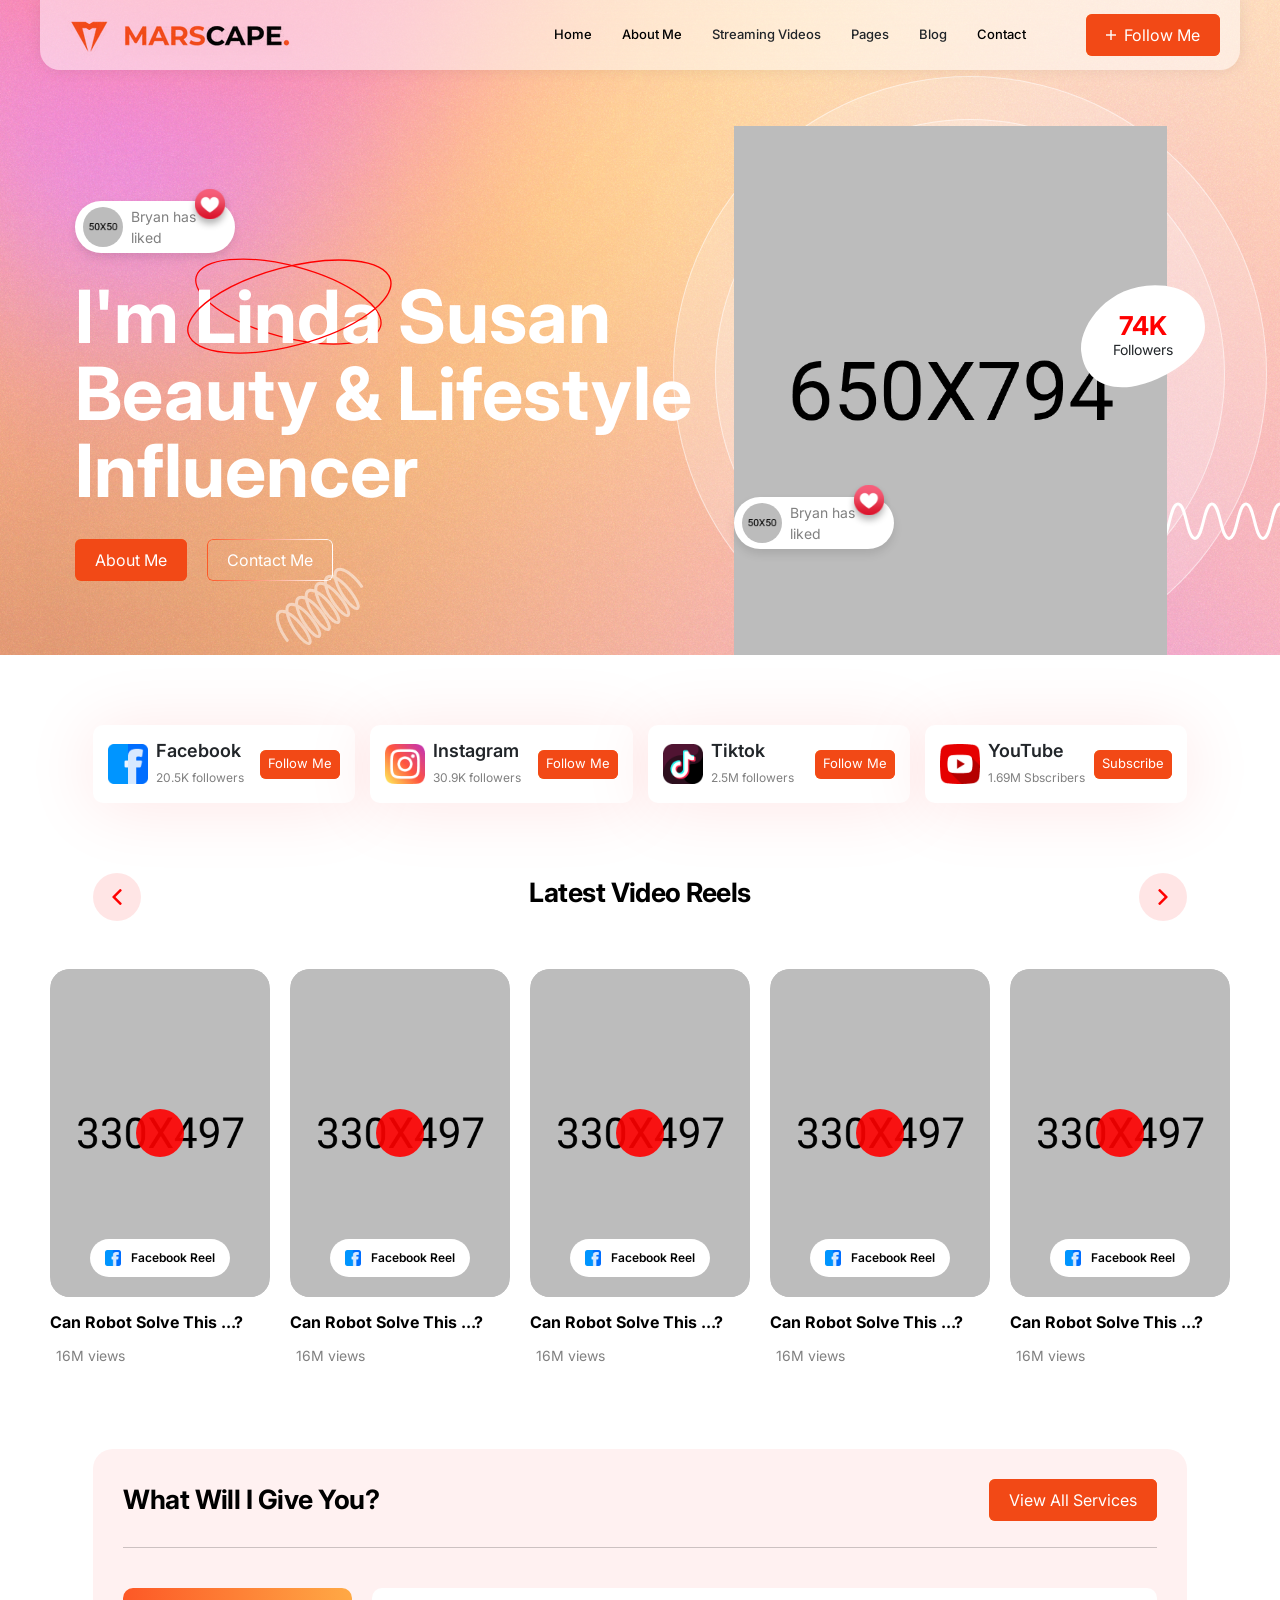
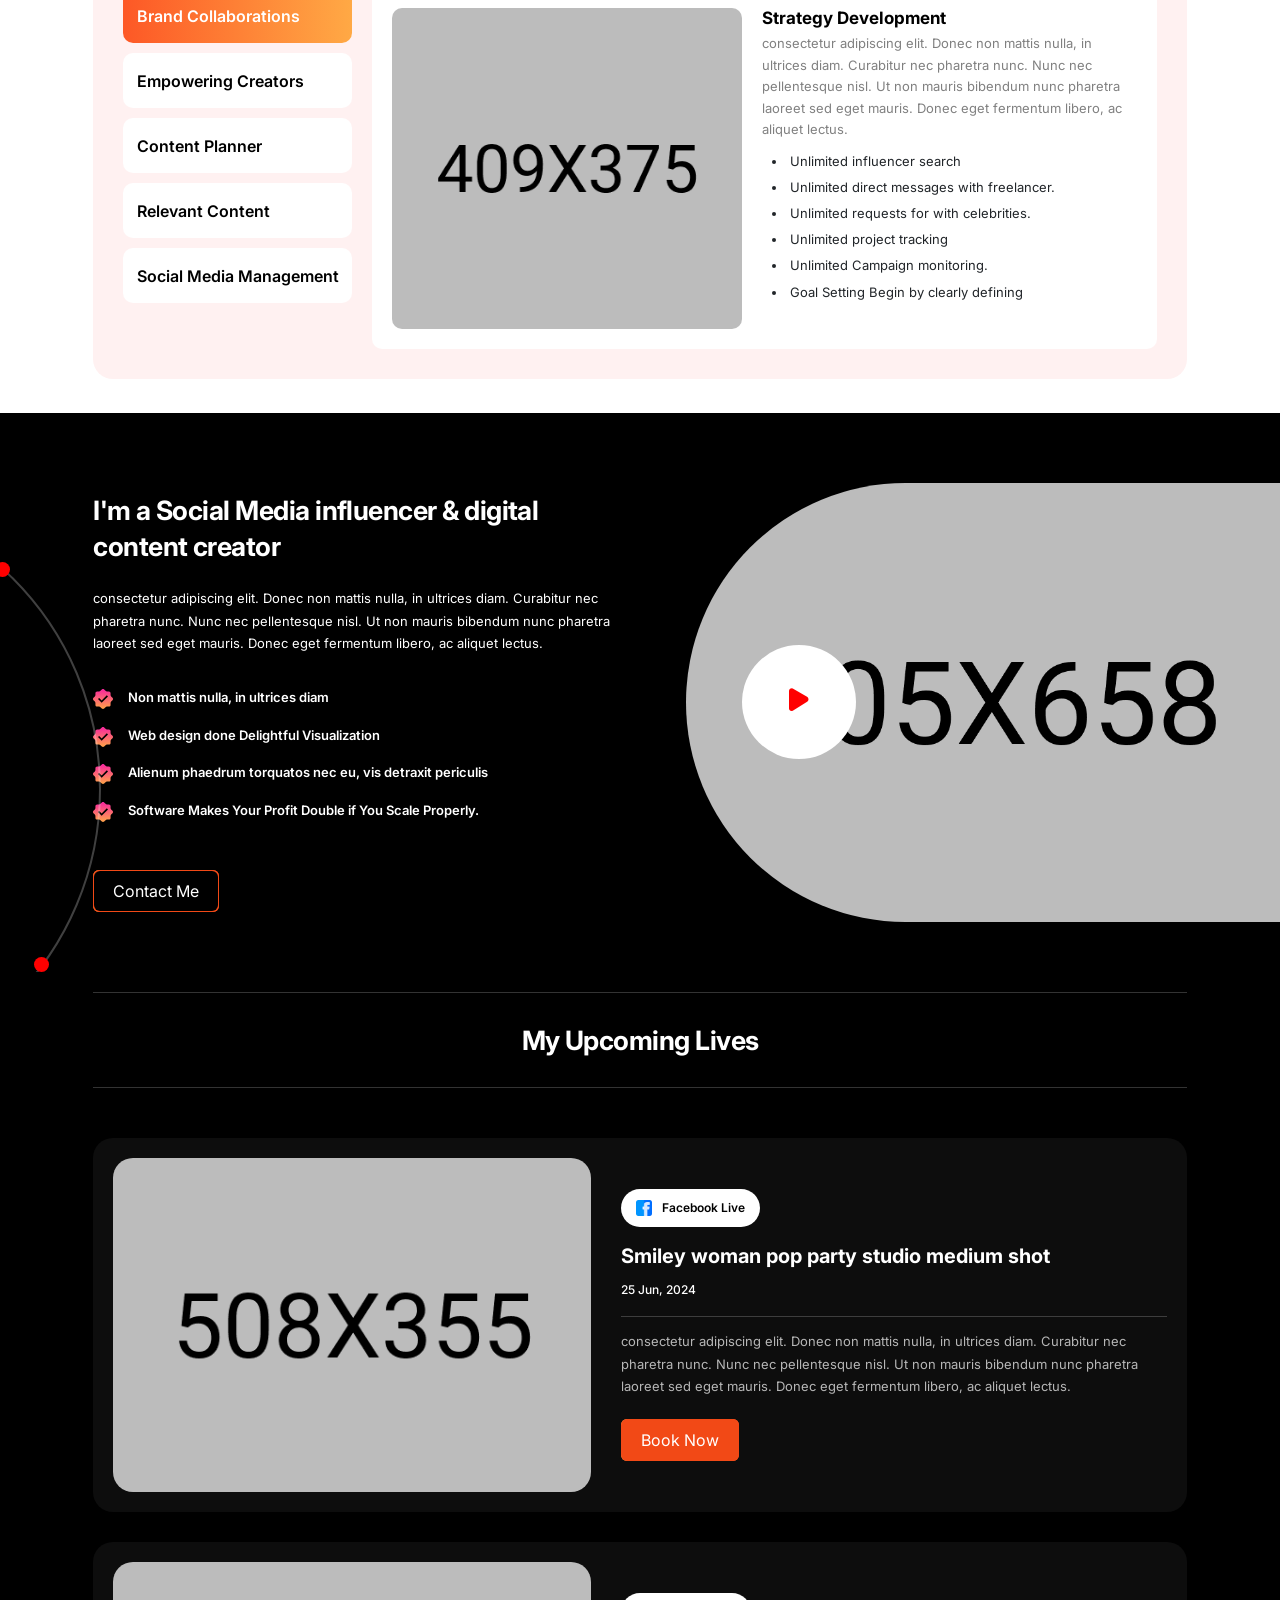
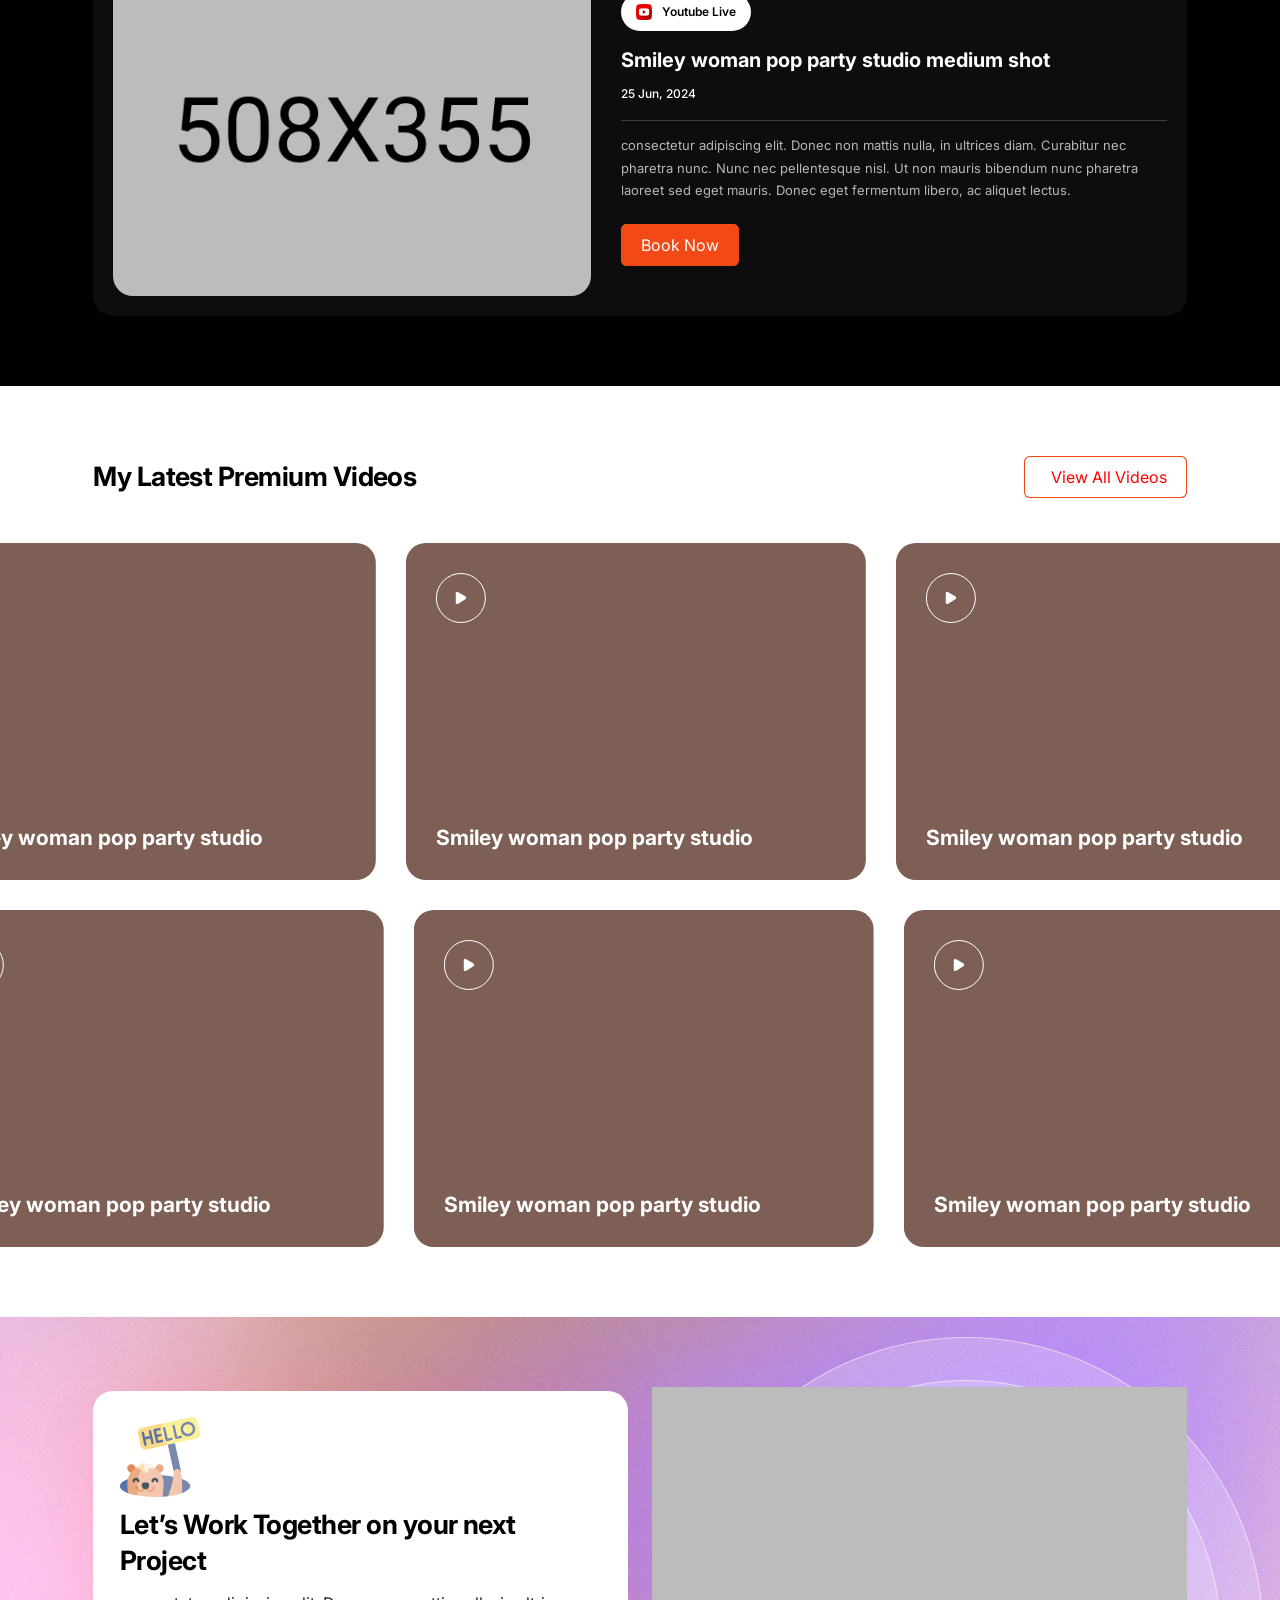
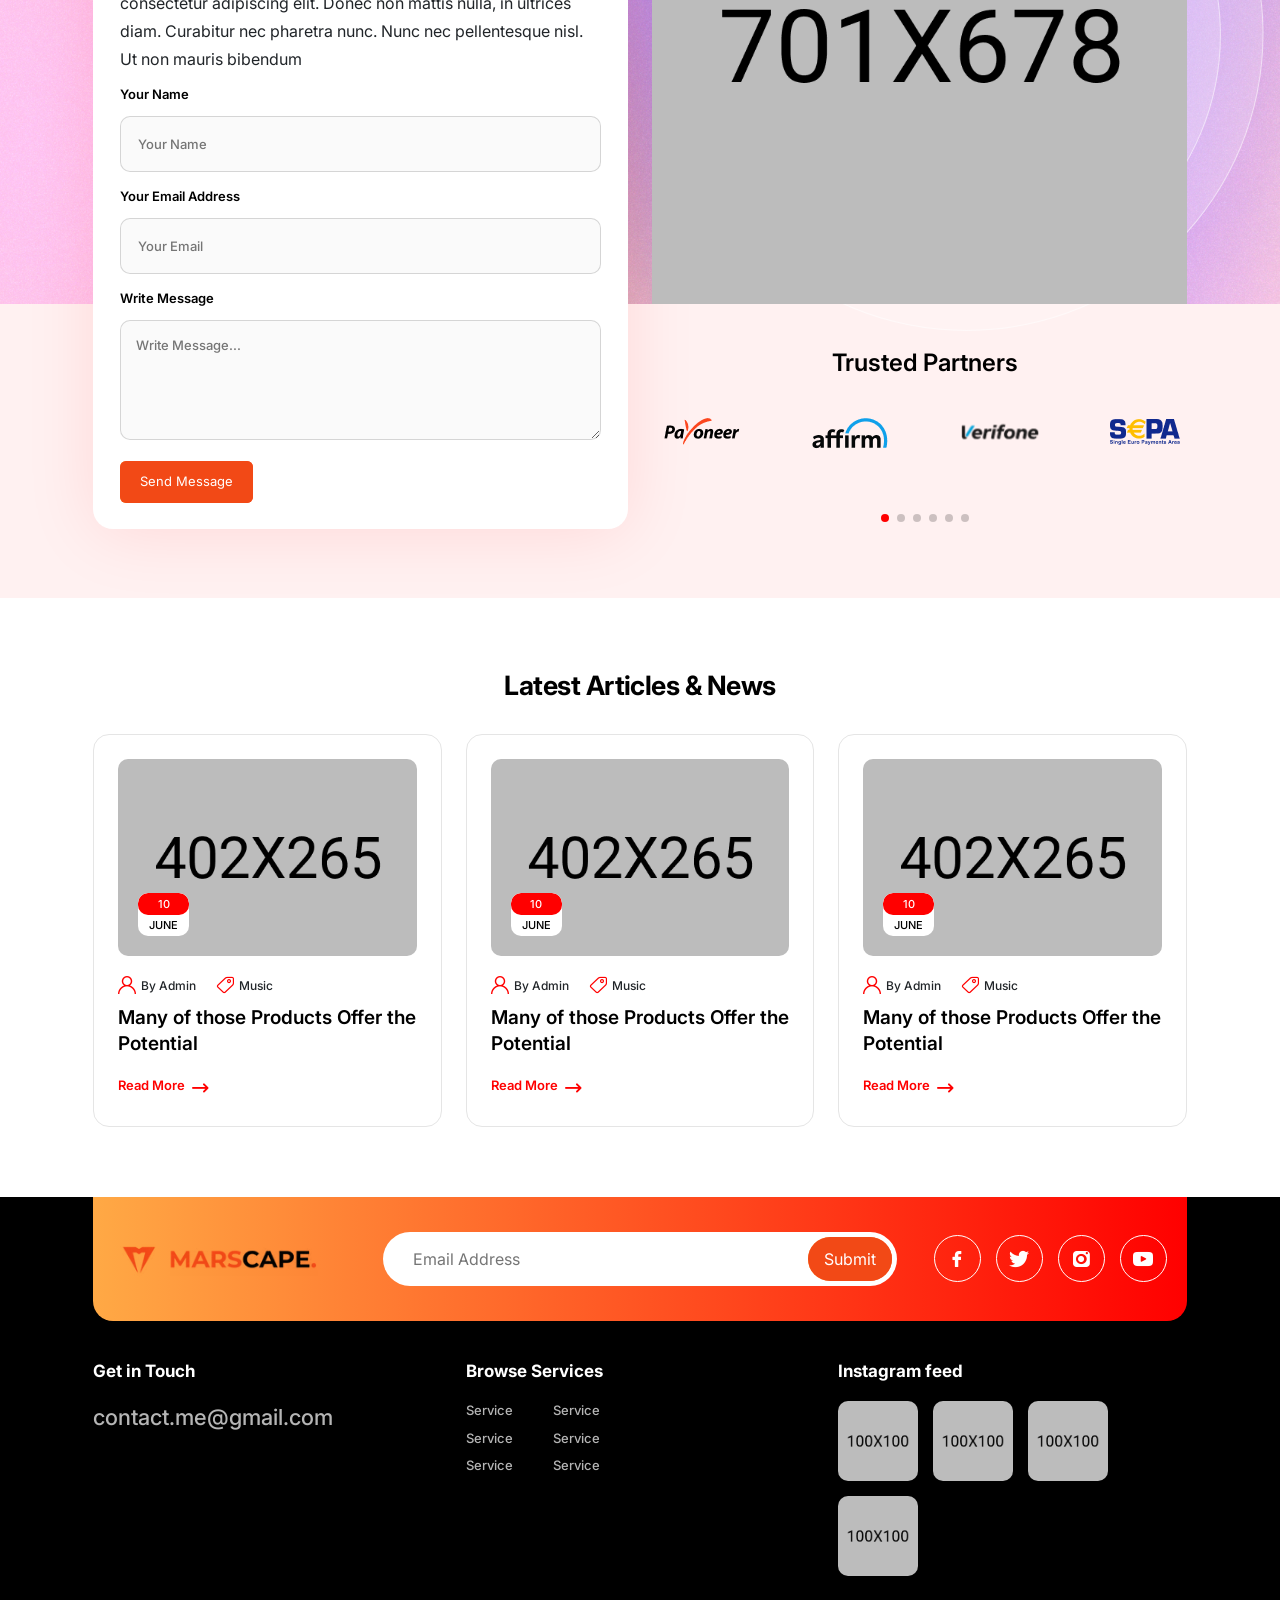
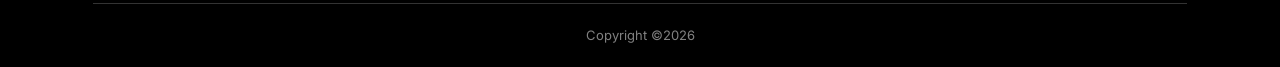
==== commit 406ce76e: "home changes" ====
--- a/index.html
+++ b/index.html
@@ -1312,7 +1312,7 @@
                   id="jo-nwsltr-email"
                   placeholder="Email Address"
                 />
-                <button class="jo-btn" type="submit">Get Newsletter</button>
+                <button class="jo-btn" type="submit">Submit</button>
               </form>
             </div>
             <!-- socials -->
@@ -1341,14 +1341,14 @@
 
             <div class="col-xl-4 col-md-6">
               <div class="jo-footer-widget jo-footer-links">
-                <h5 class="jo-footer-widget__title">Browse Categories</h5>
+                <h5 class="jo-footer-widget__title">Browse Services</h5>
                 <div class="links">
-                  <a href="#">Music</a>
-                  <a href="#">Sports</a>
-                  <a href="#">Gaming</a>
-                  <a href="#">Fashion</a>
-                  <a href="#">Art</a>
-                  <a href="#">Photography</a>
+                  <a href="#">Service</a>
+                  <a href="#">Service</a>
+                  <a href="#">Service</a>
+                  <a href="#">Service</a>
+                  <a href="#">Service</a>
+                  <a href="#">Service</a>
                 </div>
               </div>
             </div>
@@ -1369,7 +1369,7 @@
 
         <!-- footer bottom -->
         <div class="tt-footer-bottom text-center">
-          <p class="mb-0">Copyright ©2024 Developed by&nbsp;Influtics</p>
+          <p class="mb-0">Copyright ©2026</p>
         </div>
       </div>
     </footer>
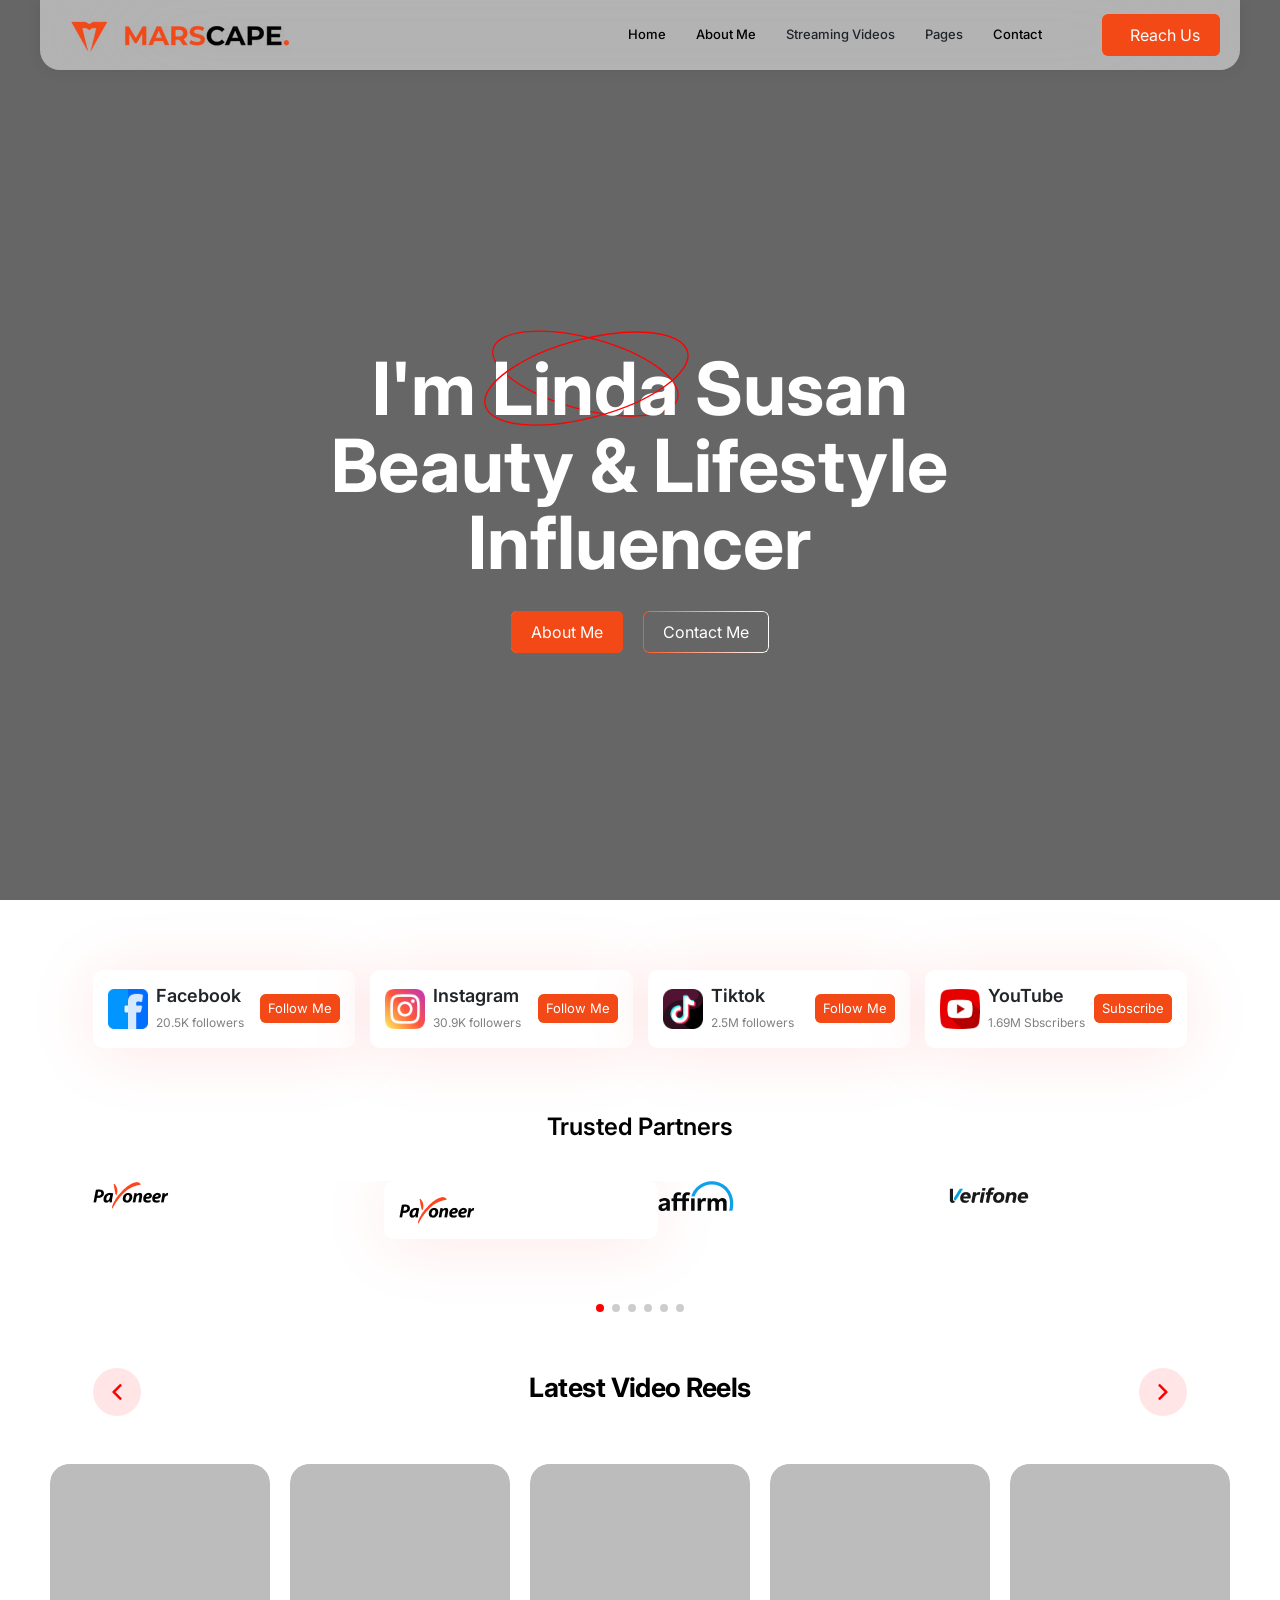
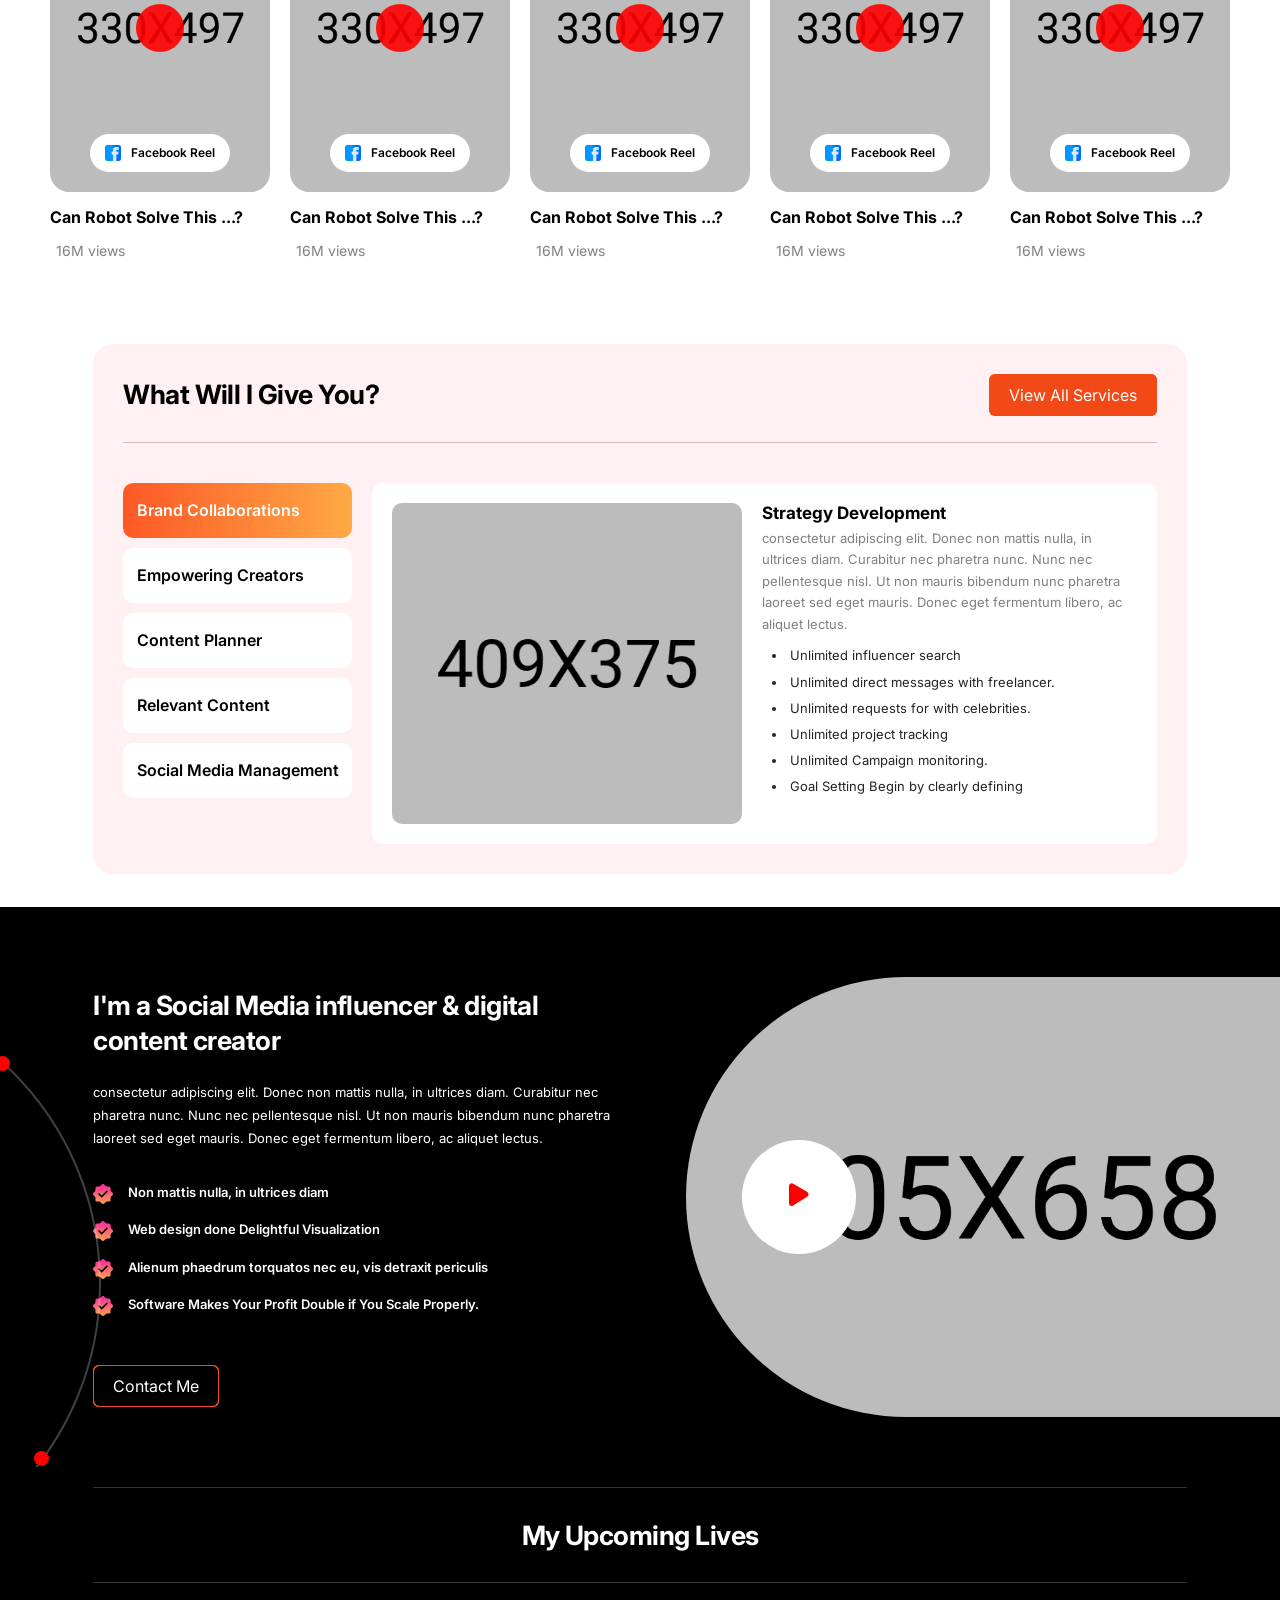
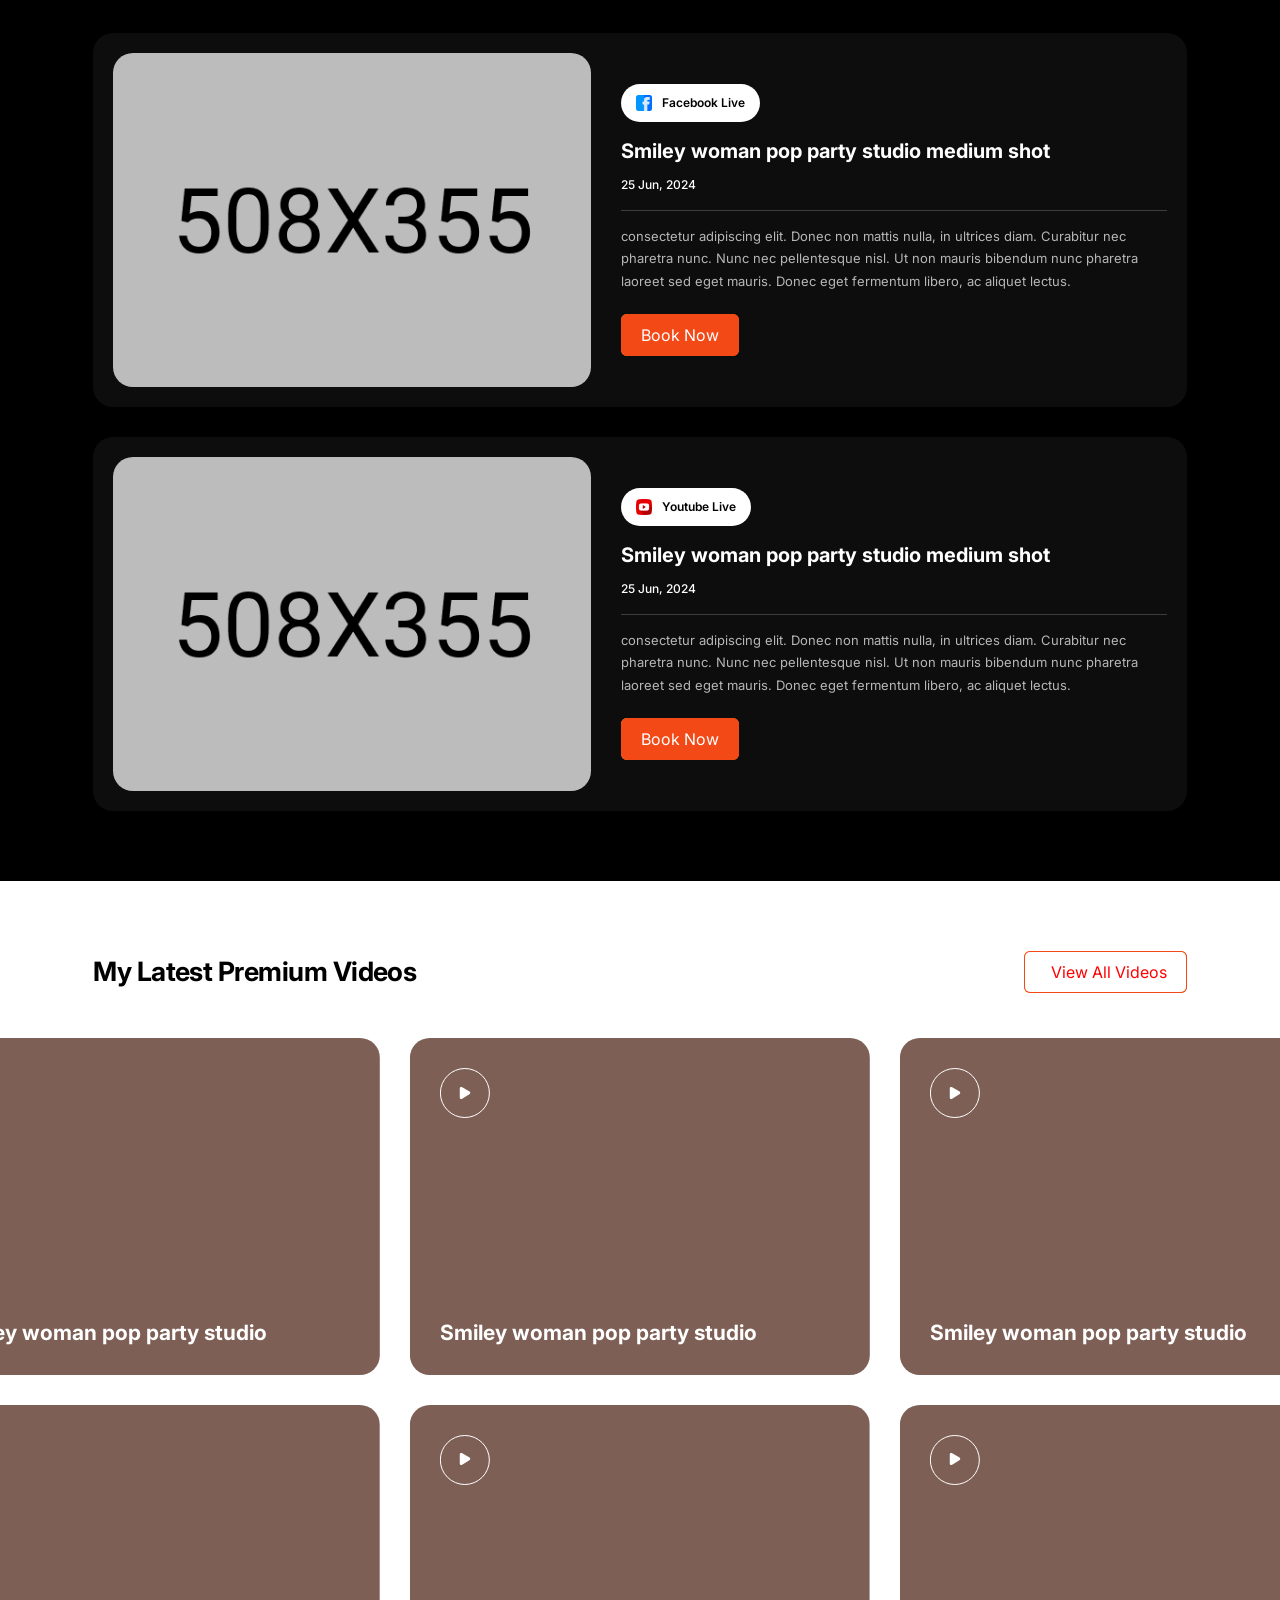
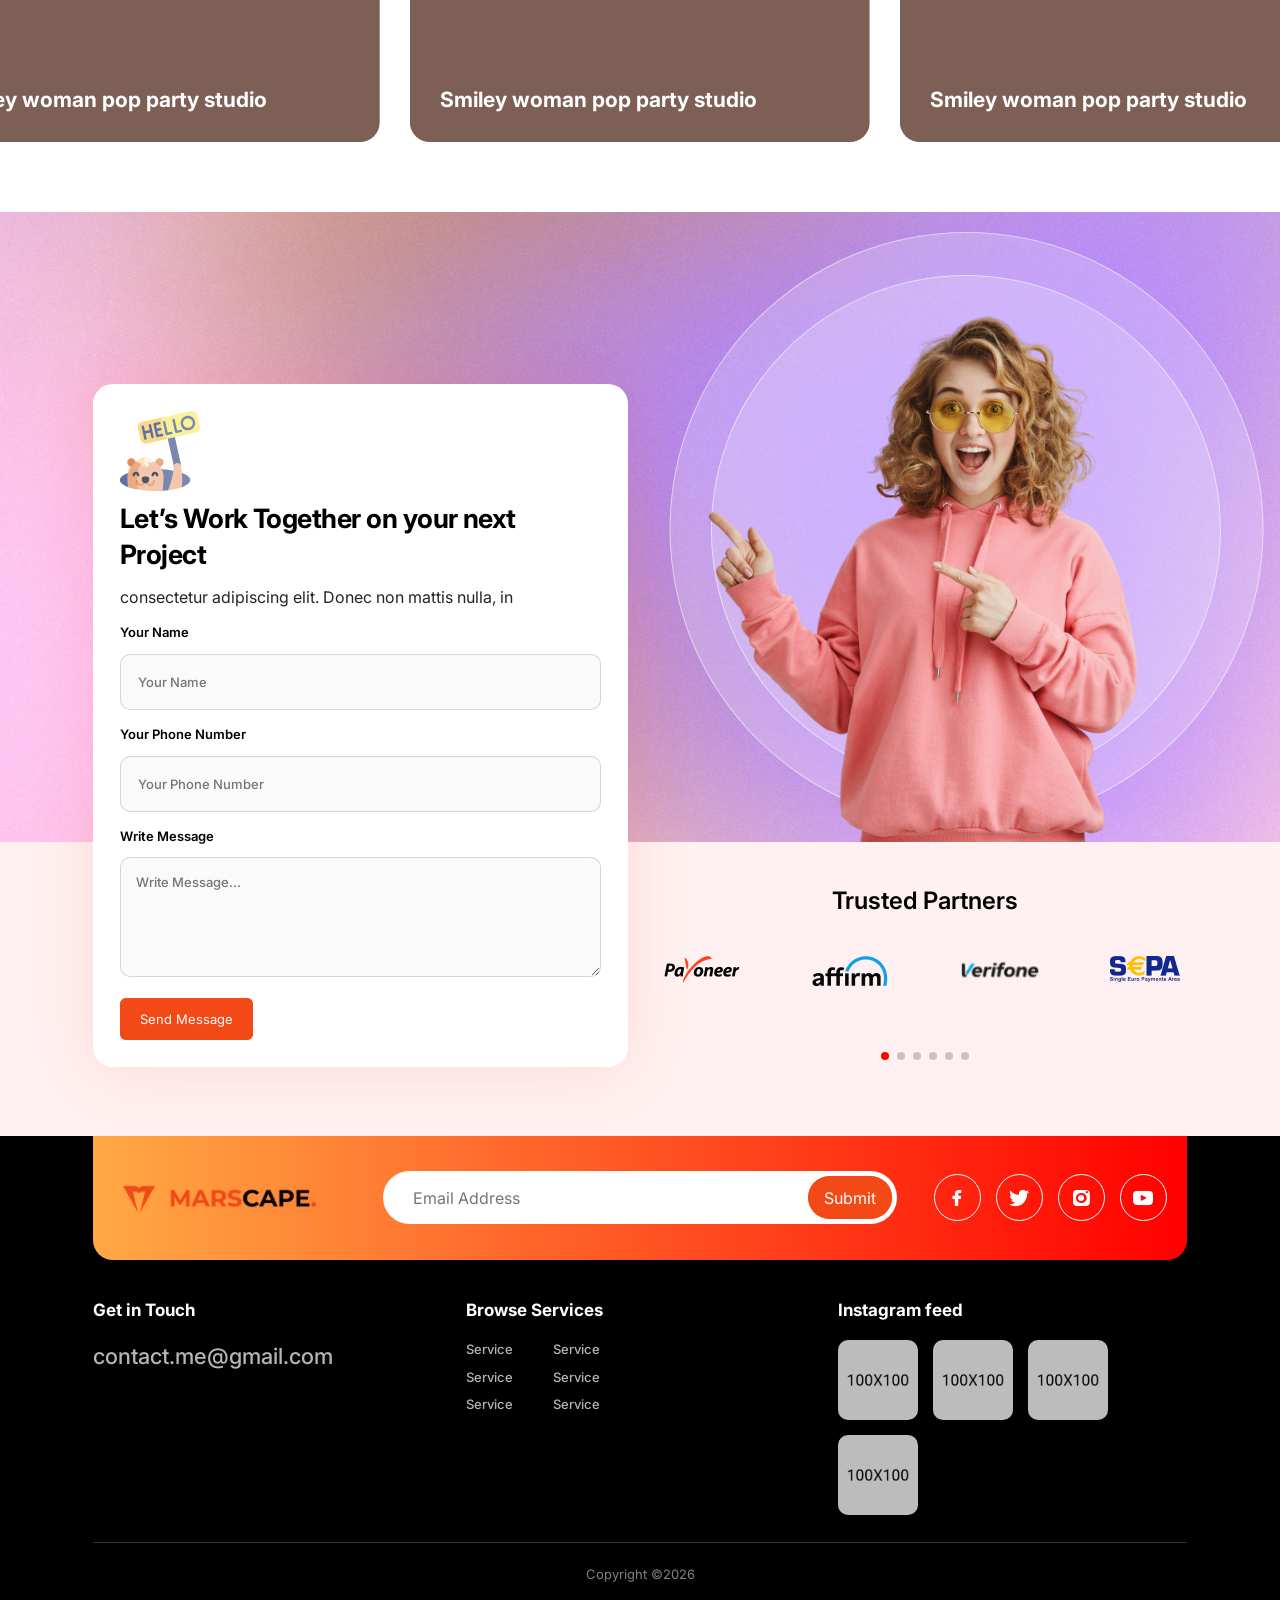
==== commit 26165e44: "Home chanegs" ====
--- a/index.html
+++ b/index.html
@@ -43,7 +43,7 @@
 
       <div>
         <a href="about.html" class="jo-btn"
-          ><i class="flaticon-add-plus-button"></i>Follow Me</a
+          ><i class="#"></i>Reach Us</a
         >
         <!-- socials -->
         <div
@@ -88,27 +88,17 @@
                   </li>
                   <li><a href="service.html">Services</a></li>
                   <li><a href="service-details.html">Service Details</a></li>
-                  <li><a href="checkout.html">Checkout</a></li>
-                  <li><a href="register.html">Sign Up</a></li>
-                  <li><a href="login.html">Sign in</a></li>
-                  <li><a href="pricing.html">Pricing</a></li>
+                  
                 </ul>
               </div>
-              <div class="has-sub-menu relative">
-                <a role="button">Blog</a>
-
-                <ul class="jo-header-submenu">
-                  <li><a href="blog.html">Blogs</a></li>
-                  <li><a href="blog-details.html">Blog Details</a></li>
-                </ul>
-              </div>
+             
               <a href="contact.html">Contact</a>
             </nav>
           </div>
         </div>
         <div class="d-flex gap-2">
           <a href="about.html" class="jo-btn"
-            ><i class="flaticon-add-plus-button"></i>Follow Me</a
+            ><i class="#"></i>Reach Us</a
           >
           <button
             class="jo-header-sidebar-open-btn jo-btn px-3 d-inline-block d-lg-none"
@@ -122,61 +112,45 @@
 
     <main>
       <!-- BANNER SECTION START -->
-      <section class="jo-banner">
-        <div class="jo-banner-container">
-          <div class="row gx-0 gy-4 align-items-center">
-            <div class="col-lg-7">
-              <div class="jo-banner__txt">
-                <div class="jo-banner__notifi">
-                  <img src="assets/img/user-dp-2.png" alt="img" />
-                  <span>Bryan has liked</span>
-                  <span class="icon"
-                    ><img src="assets/img/love.svg" alt="icon"
-                  /></span>
-                </div>
-                <h1 class="jo-banner__title">
-                  <span>I'm <span class="styled">Linda</span> Susan</span
-                  ><span>Beauty & Lifestyle Influencer</span>
-                </h1>
-                <div class="jo-banner__btns">
-                  <a href="#" class="jo-btn">About Me</a>
-                  <a href="#" class="jo-btn">Contact Me</a>
-                </div>
-
-                <!-- vector -->
-                <img
-                  src="assets/img/jo-banner-vector-1.svg"
-                  alt="vector"
-                  class="vector"
-                />
-              </div>
-            </div>
-
-            <div class="col-lg-5">
-              <div class="jo-banner__img jo-contact__img">
-                <img src="assets/img/banner-2-img.png" alt="Image" />
-
-                <div class="jo-banner__followers">
-                  <span class="number">74K</span>
-                  <span class="txt">Followers</span>
-                </div>
-                <div class="jo-banner__notifi">
-                  <img src="assets/img/user-dp-2.png" alt="img" />
-                  <span>Bryan has liked</span>
-                  <span class="icon"
-                    ><img src="assets/img/love.svg" alt="icon"
-                  /></span>
-                </div>
-              </div>
-            </div>
-          </div>
-        </div>
-        <img
-          src="assets/img/jo-banner-vector-2.svg"
-          alt="vector"
-          class="vector"
-        />
-      </section>
+   <section class="jo-banner position-relative overflow-hidden">
+
+  <!-- Background Video -->
+  <video autoplay muted loop playsinline class="jo-banner-video">
+    <source src="assets/img/Hero-video.mp4" type="video/mp4">
+  </video>
+
+  <!-- Overlay -->
+  <div class="jo-banner-overlay"></div>
+
+  <div class="jo-banner-container position-relative z-2">
+    <div class="row align-items-center justify-content-center min-vh-100 text-center">
+      <div class="col-lg-8">
+        <div class="jo-banner__txt text-white">
+
+          <!-- <div class="jo-banner__notifi mx-auto">
+            <img src="assets/img/user-dp-2.png" alt="img" />
+            <span>Bryan has liked</span>
+            <span class="icon">
+              <img src="assets/img/love.svg" alt="icon" />
+            </span>
+          </div> -->
+
+          <h1 class="jo-banner__title">
+            <span>I'm <span class="styled">Linda</span> Susan</span>
+            <span>Beauty & Lifestyle Influencer</span>
+          </h1>
+
+          <div class="jo-banner__btns justify-content-center">
+            <a href="#" class="jo-btn">About Me</a>
+            <a href="#" class="jo-btn">Contact Me</a>
+          </div>
+
+        </div>
+      </div>
+    </div>
+  </div>
+
+</section>
       <!-- BANNER SECTION END -->
 
       <!-- SOCIAL LINKS SECTION START -->
@@ -254,6 +228,67 @@
         </div>
       </section>
       <!-- SOCIAL LINKS SECTION END -->
+
+      <section>
+        
+          <div class="jo-container overflow-hidden">
+            
+              
+
+              <div class="col-lg-12">
+                <h5 class="jo-partners-title">Trusted Partners</h5>
+                <div class="jo-partners-slider swiper">
+                  <div class="swiper-wrapper">
+                    <!-- single partner -->
+                    <div class="swiper-slide">
+                      <img src="assets/img/partner-1.png" alt="Partner Image" />
+                    </div>
+
+                    <div class="col-md-3 col-6 col-xxs-12">
+              <div class="jo-social-link">
+                <div class="swiper-slide">
+                  <img
+                    src="assets/img/partner-1.png"
+                    alt="Partner Image"
+                  />
+                </div>
+                
+              </div>
+            </div>
+
+                    <!-- single partner -->
+                    <div class="swiper-slide">
+                      <img src="assets/img/partner-2.png" alt="Partner Image" />
+                    </div>
+
+                    <!-- single partner -->
+                    <div class="swiper-slide">
+                      <img src="assets/img/partner-3.png" alt="Partner Image" />
+                    </div>
+
+                    <!-- single partner -->
+                    <div class="swiper-slide">
+                      <img src="assets/img/partner-4.png" alt="Partner Image" />
+                    </div>
+
+                    <!-- single partner -->
+                    <div class="swiper-slide">
+                      <img src="assets/img/partner-1.png" alt="Partner Image" />
+                    </div>
+
+                    <!-- single partner -->
+                    <div class="swiper-slide">
+                      <img src="assets/img/partner-2.png" alt="Partner Image" />
+                    </div>
+                  </div>
+
+                  <div class="jo-partners-slider-pagination"></div>
+                </div>
+              </div>
+              
+          </div>
+        
+      </section>
 
       <!-- REELS SECTION START -->
       <section class="jo-reels">
@@ -1038,8 +1073,7 @@
                   </h2>
                   <p>
                     consectetur adipiscing elit. Donec non mattis nulla, in
-                    ultrices diam. Curabitur nec pharetra nunc. Nunc nec
-                    pellentesque nisl. Ut non mauris bibendum
+                    
                   </p>
                   <form action="#" class="jo-contact-form">
                     <div>
@@ -1052,7 +1086,7 @@
                       />
                     </div>
 
-                    <div>
+                    <!-- <div>
                       <label for="jo-contact-email">Your Email Address</label>
                       <input
                         type="email"
@@ -1060,7 +1094,17 @@
                         id="jo-contact-email"
                         placeholder="Your Email"
                       />
-                    </div>
+                    </div> -->
+
+                    <div>
+  <label for="jo-contact-phone">Your Phone Number</label>
+  <input
+    type="tel"
+    name="phone"
+    id="jo-contact-phone"
+    placeholder="Your Phone Number"
+  />
+</div>
 
                     <div>
                       <label for="jo-contact-message">Write Message</label>
@@ -1135,161 +1179,7 @@
       </section>
       <!-- CONTACT SECTION END -->
 
-      <!-- ARTICLES SECTION START -->
-      <section class="jo-articles">
-        <div class="jo-container">
-          <div class="text-center">
-            <h2 class="jo-section-title">Latest Articles & News</h2>
-          </div>
-
-          <div class="row g-sm-4 g-3">
-            <!-- single article -->
-            <div class="col-lg-4 col-6 col-xxs-12">
-              <div class="jo-article">
-                <div class="jo-article__img">
-                  <img src="assets/img/jo-article-1.jpg" alt="Article Image" />
-
-                  <div class="date">
-                    <span class="number">10</span>
-                    <span class="txt">June</span>
-                  </div>
-                </div>
-
-                <div class="jo-article__txt">
-                  <div class="jo-article__infos flex gap-x-[30px] mb-[16px]">
-                    <!-- single info -->
-                    <div class="jo-article__info">
-                      <span class="icon"><i class="flaticon-user"></i></span>
-                      <span class="text font-normal text-[14px] text-etGray"
-                        >By Admin</span
-                      >
-                    </div>
-
-                    <!-- single info -->
-                    <div class="jo-article__info">
-                      <span class="icon"
-                        ><i class="flaticon-price-tag"></i
-                      ></span>
-                      <span class="text font-normal text-[14px] text-etGray"
-                        >Music</span
-                      >
-                    </div>
-                  </div>
-
-                  <h4 class="jo-article__title">
-                    <a href="blog-details.html"
-                      >Many of those Products Offer the Potential</a
-                    >
-                  </h4>
-
-                  <a href="blog-details.html" class="jo-article__btn"
-                    >Read More
-                    <span class="icon"
-                      ><i class="flaticon-arrow-right-1"></i></span
-                  ></a>
-                </div>
-              </div>
-            </div>
-
-            <!-- single article -->
-            <div class="col-lg-4 col-6 col-xxs-12">
-              <div class="jo-article">
-                <div class="jo-article__img">
-                  <img src="assets/img/jo-article-2.jpg" alt="Article Image" />
-
-                  <div class="date">
-                    <span class="number">10</span>
-                    <span class="txt">June</span>
-                  </div>
-                </div>
-
-                <div class="jo-article__txt">
-                  <div class="jo-article__infos flex gap-x-[30px] mb-[16px]">
-                    <!-- single info -->
-                    <div class="jo-article__info">
-                      <span class="icon"><i class="flaticon-user"></i></span>
-                      <span class="text font-normal text-[14px] text-etGray"
-                        >By Admin</span
-                      >
-                    </div>
-
-                    <!-- single info -->
-                    <div class="jo-article__info">
-                      <span class="icon"
-                        ><i class="flaticon-price-tag"></i
-                      ></span>
-                      <span class="text font-normal text-[14px] text-etGray"
-                        >Music</span
-                      >
-                    </div>
-                  </div>
-
-                  <h4 class="jo-article__title">
-                    <a href="blog-details.html"
-                      >Many of those Products Offer the Potential</a
-                    >
-                  </h4>
-
-                  <a href="blog-details.html" class="jo-article__btn"
-                    >Read More
-                    <span class="icon"
-                      ><i class="flaticon-arrow-right-1"></i></span
-                  ></a>
-                </div>
-              </div>
-            </div>
-
-            <!-- single article -->
-            <div class="col-lg-4 col-6 col-xxs-12">
-              <div class="jo-article">
-                <div class="jo-article__img">
-                  <img src="assets/img/jo-article-3.jpg" alt="Article Image" />
-
-                  <div class="date">
-                    <span class="number">10</span>
-                    <span class="txt">June</span>
-                  </div>
-                </div>
-
-                <div class="jo-article__txt">
-                  <div class="jo-article__infos flex gap-x-[30px] mb-[16px]">
-                    <!-- single info -->
-                    <div class="jo-article__info">
-                      <span class="icon"><i class="flaticon-user"></i></span>
-                      <span class="text font-normal text-[14px] text-etGray"
-                        >By Admin</span
-                      >
-                    </div>
-
-                    <!-- single info -->
-                    <div class="jo-article__info">
-                      <span class="icon"
-                        ><i class="flaticon-price-tag"></i
-                      ></span>
-                      <span class="text font-normal text-[14px] text-etGray"
-                        >Music</span
-                      >
-                    </div>
-                  </div>
-
-                  <h4 class="jo-article__title">
-                    <a href="blog-details.html"
-                      >Many of those Products Offer the Potential</a
-                    >
-                  </h4>
-
-                  <a href="blog-details.html" class="jo-article__btn"
-                    >Read More
-                    <span class="icon"
-                      ><i class="flaticon-arrow-right-1"></i></span
-                  ></a>
-                </div>
-              </div>
-            </div>
-          </div>
-        </div>
-      </section>
-      <!-- ARTICLES SECTION END -->
+      
     </main>
 
     <!-- FOOTER SECTION START -->
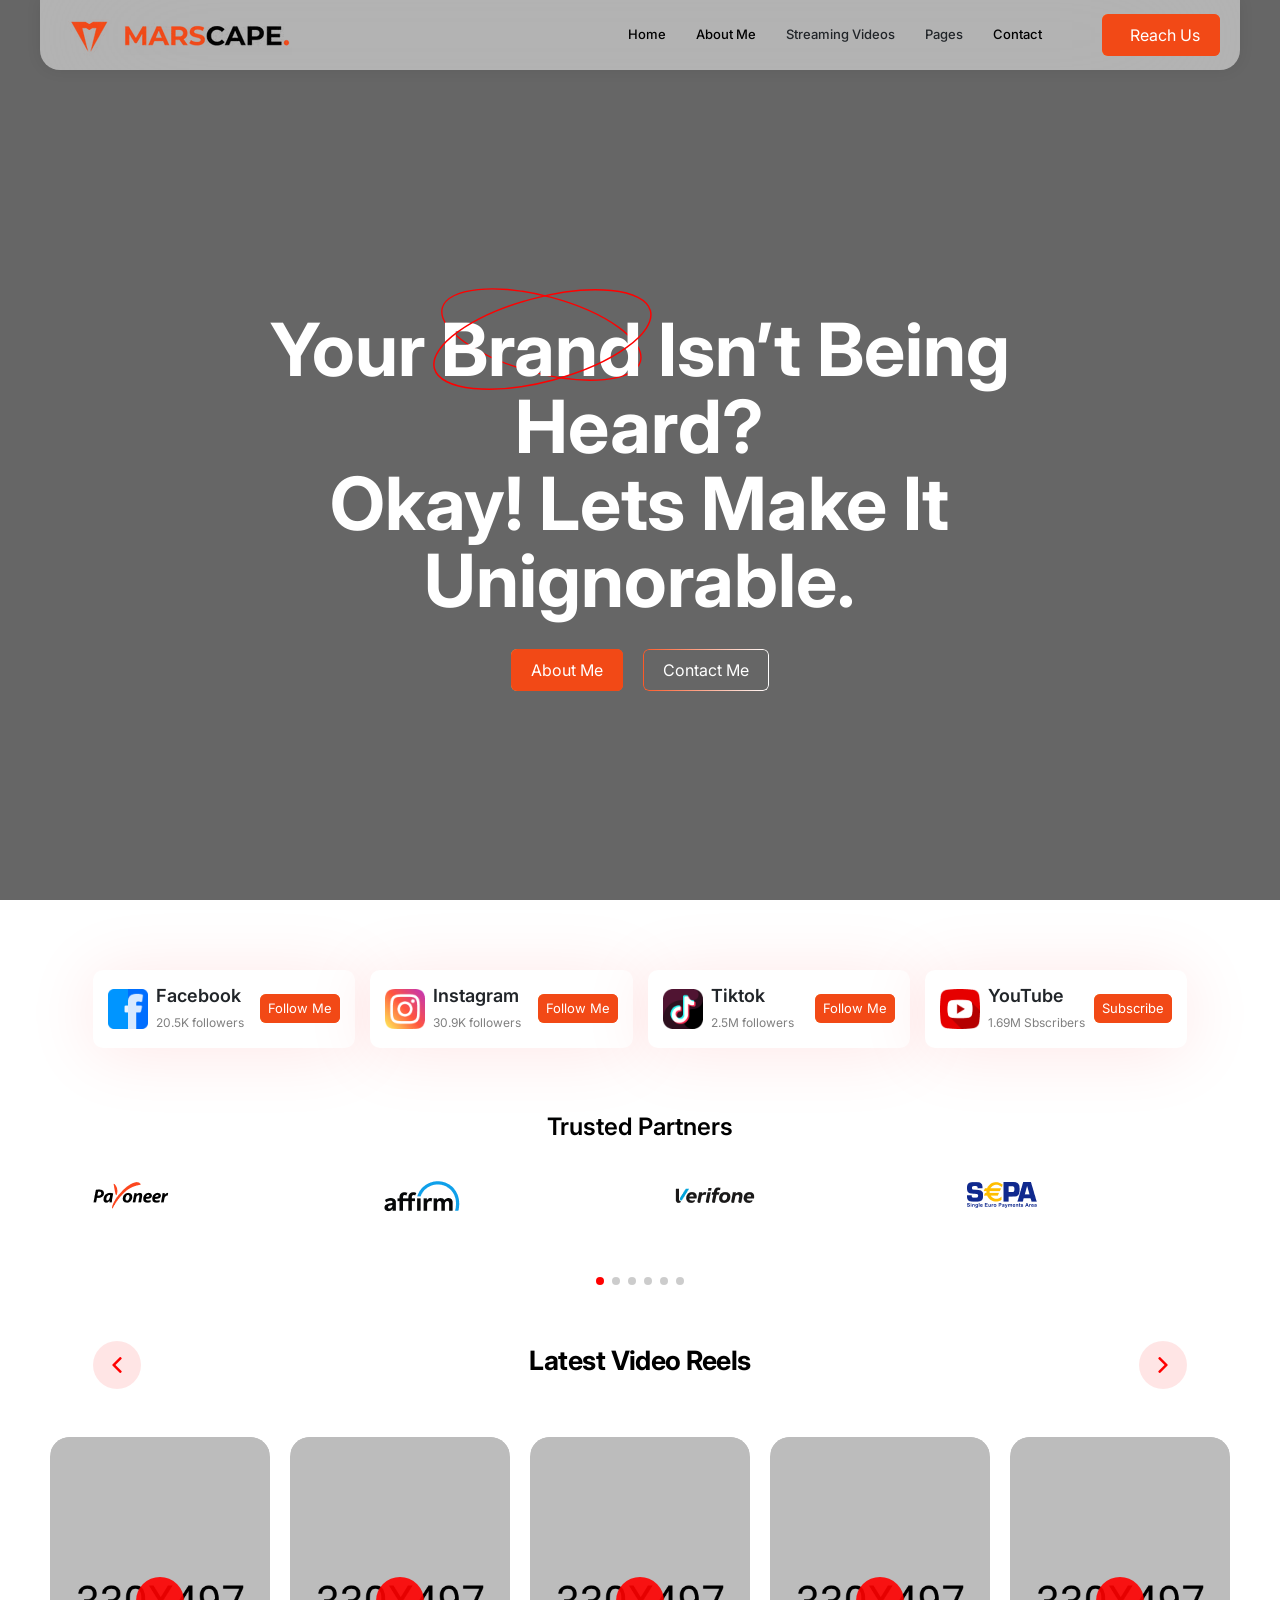
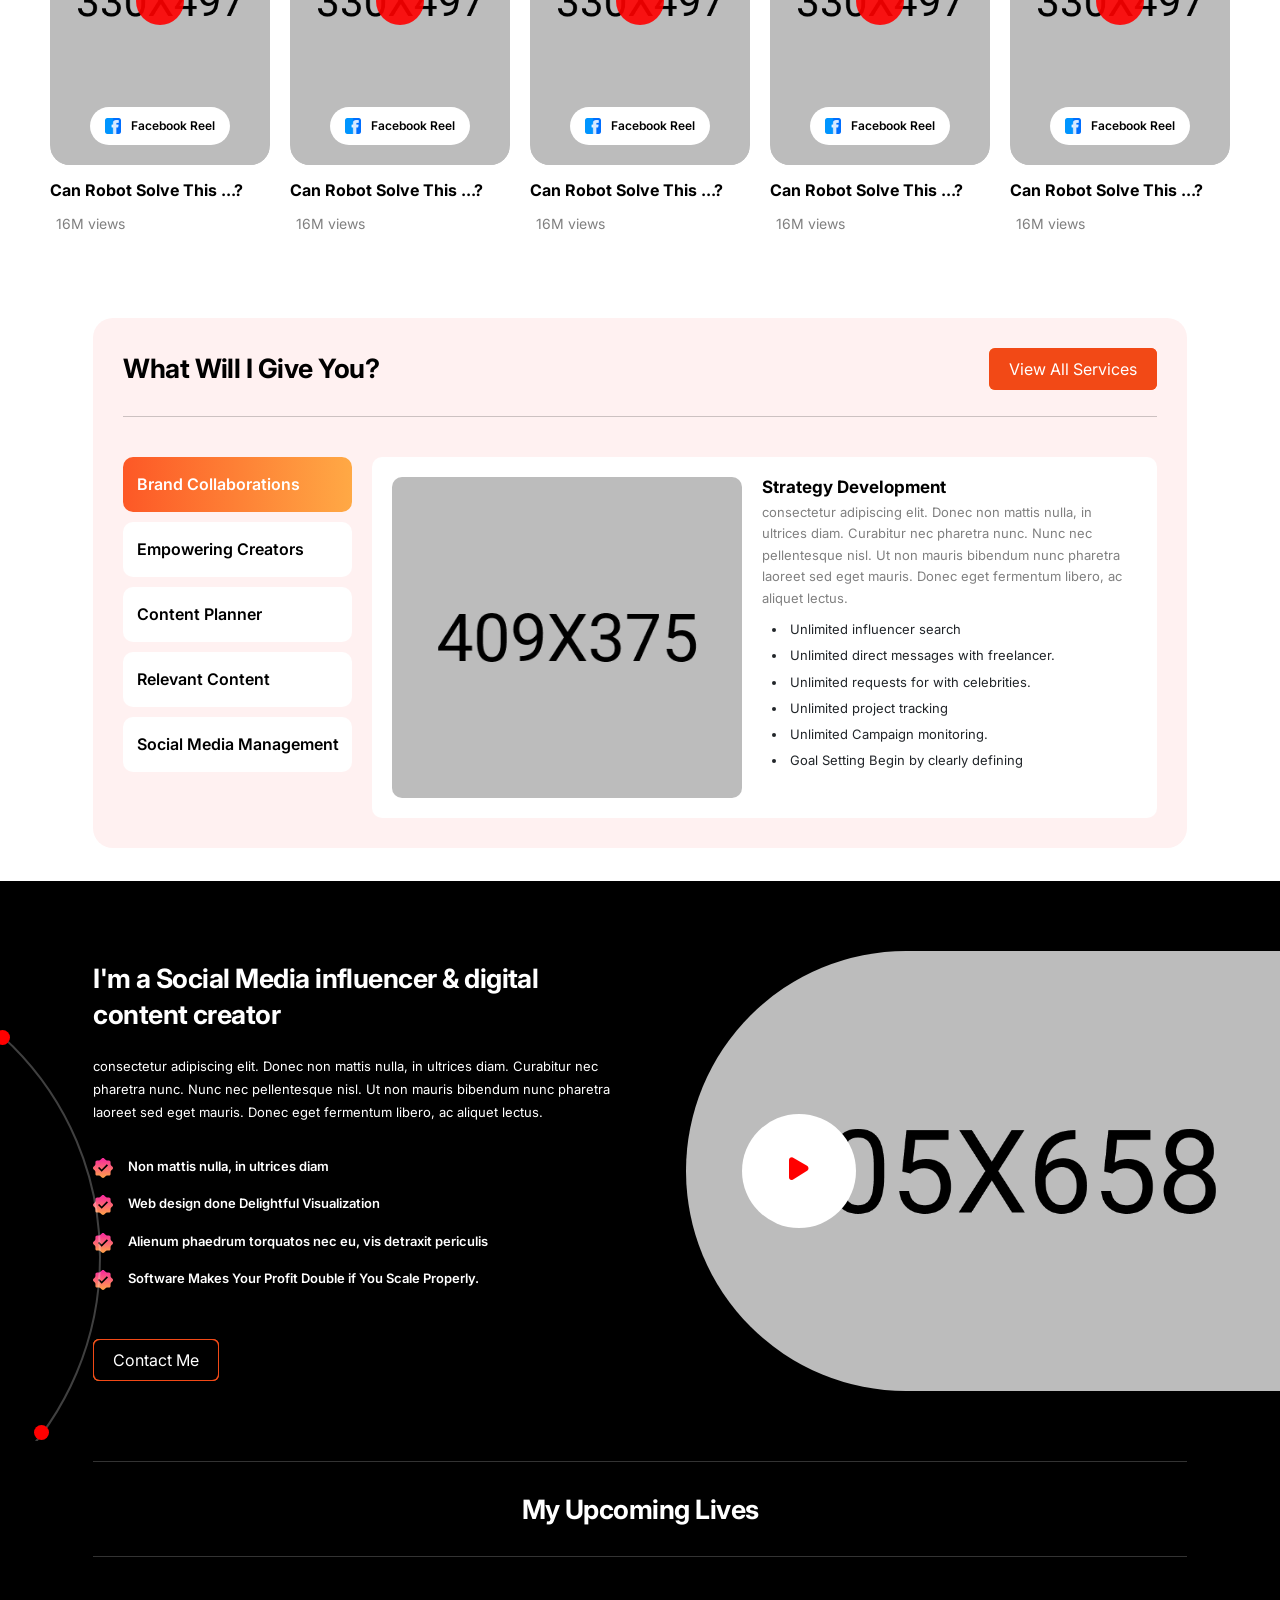
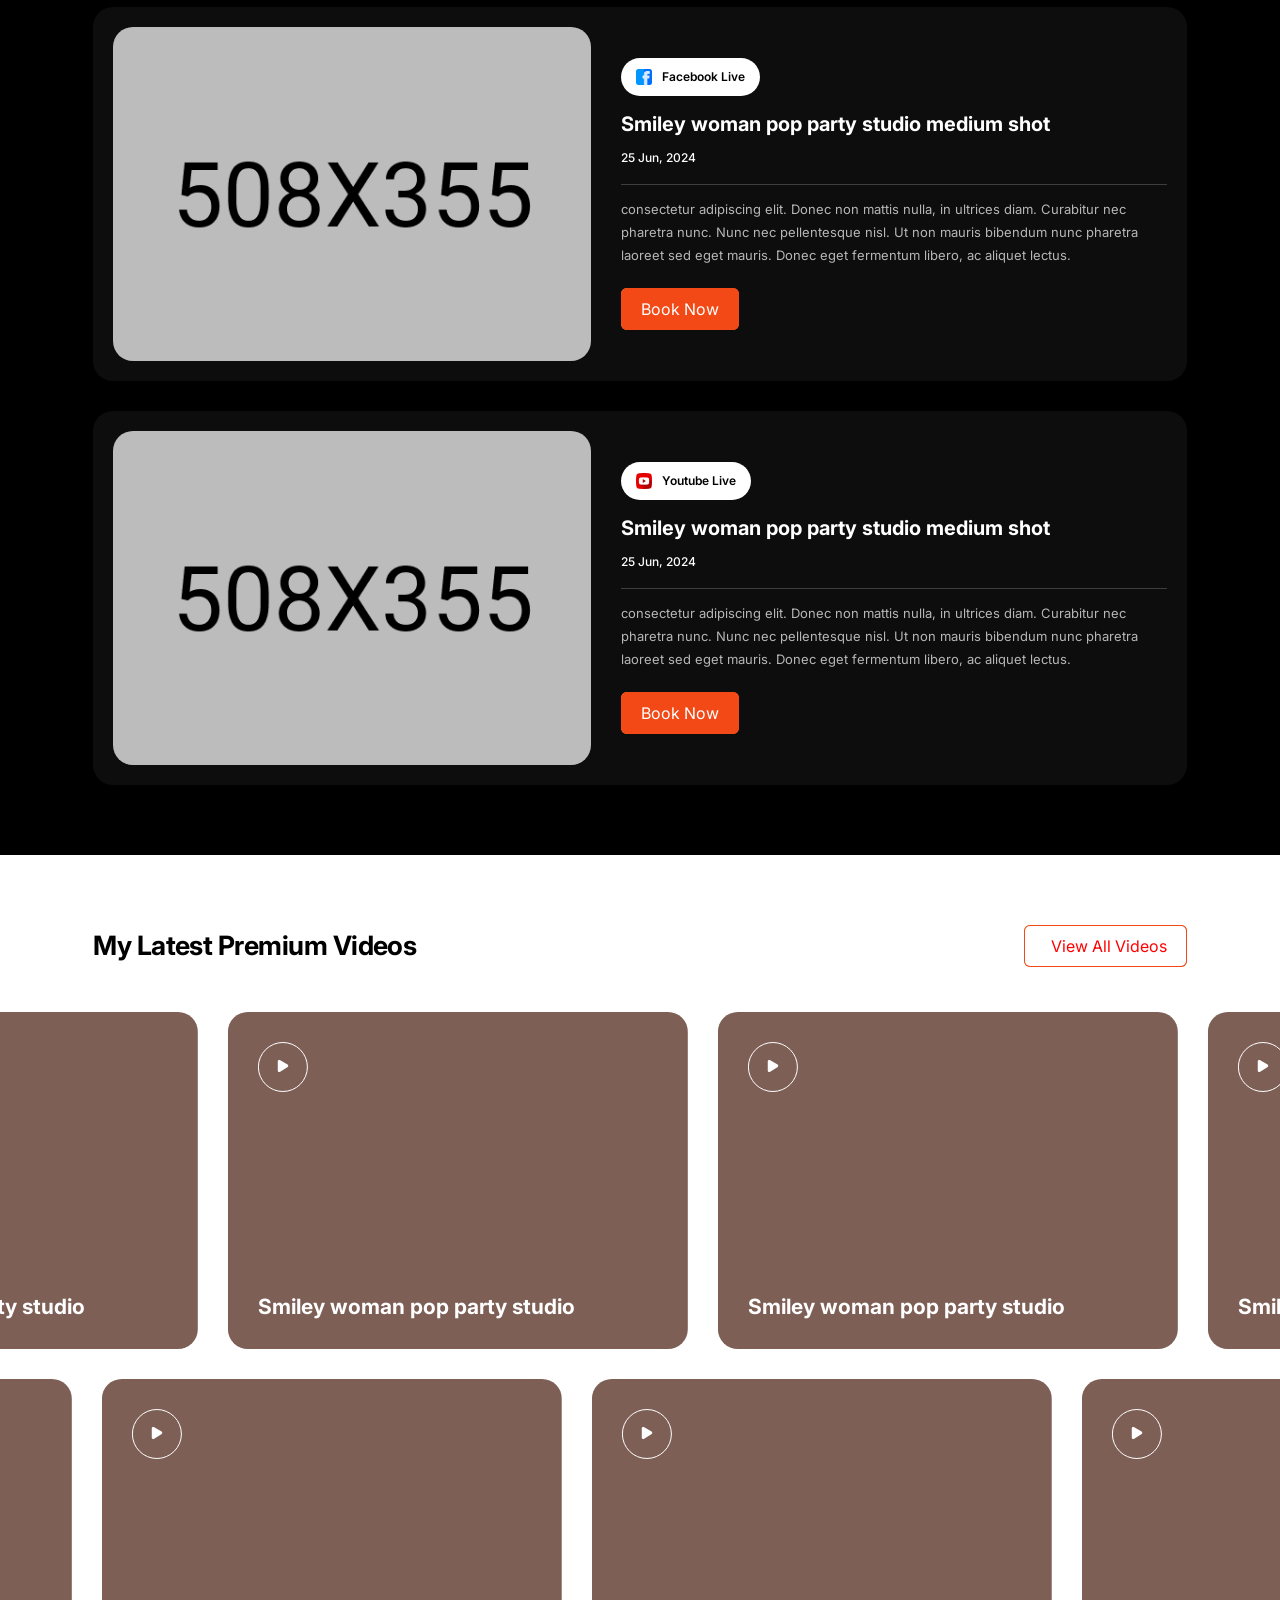
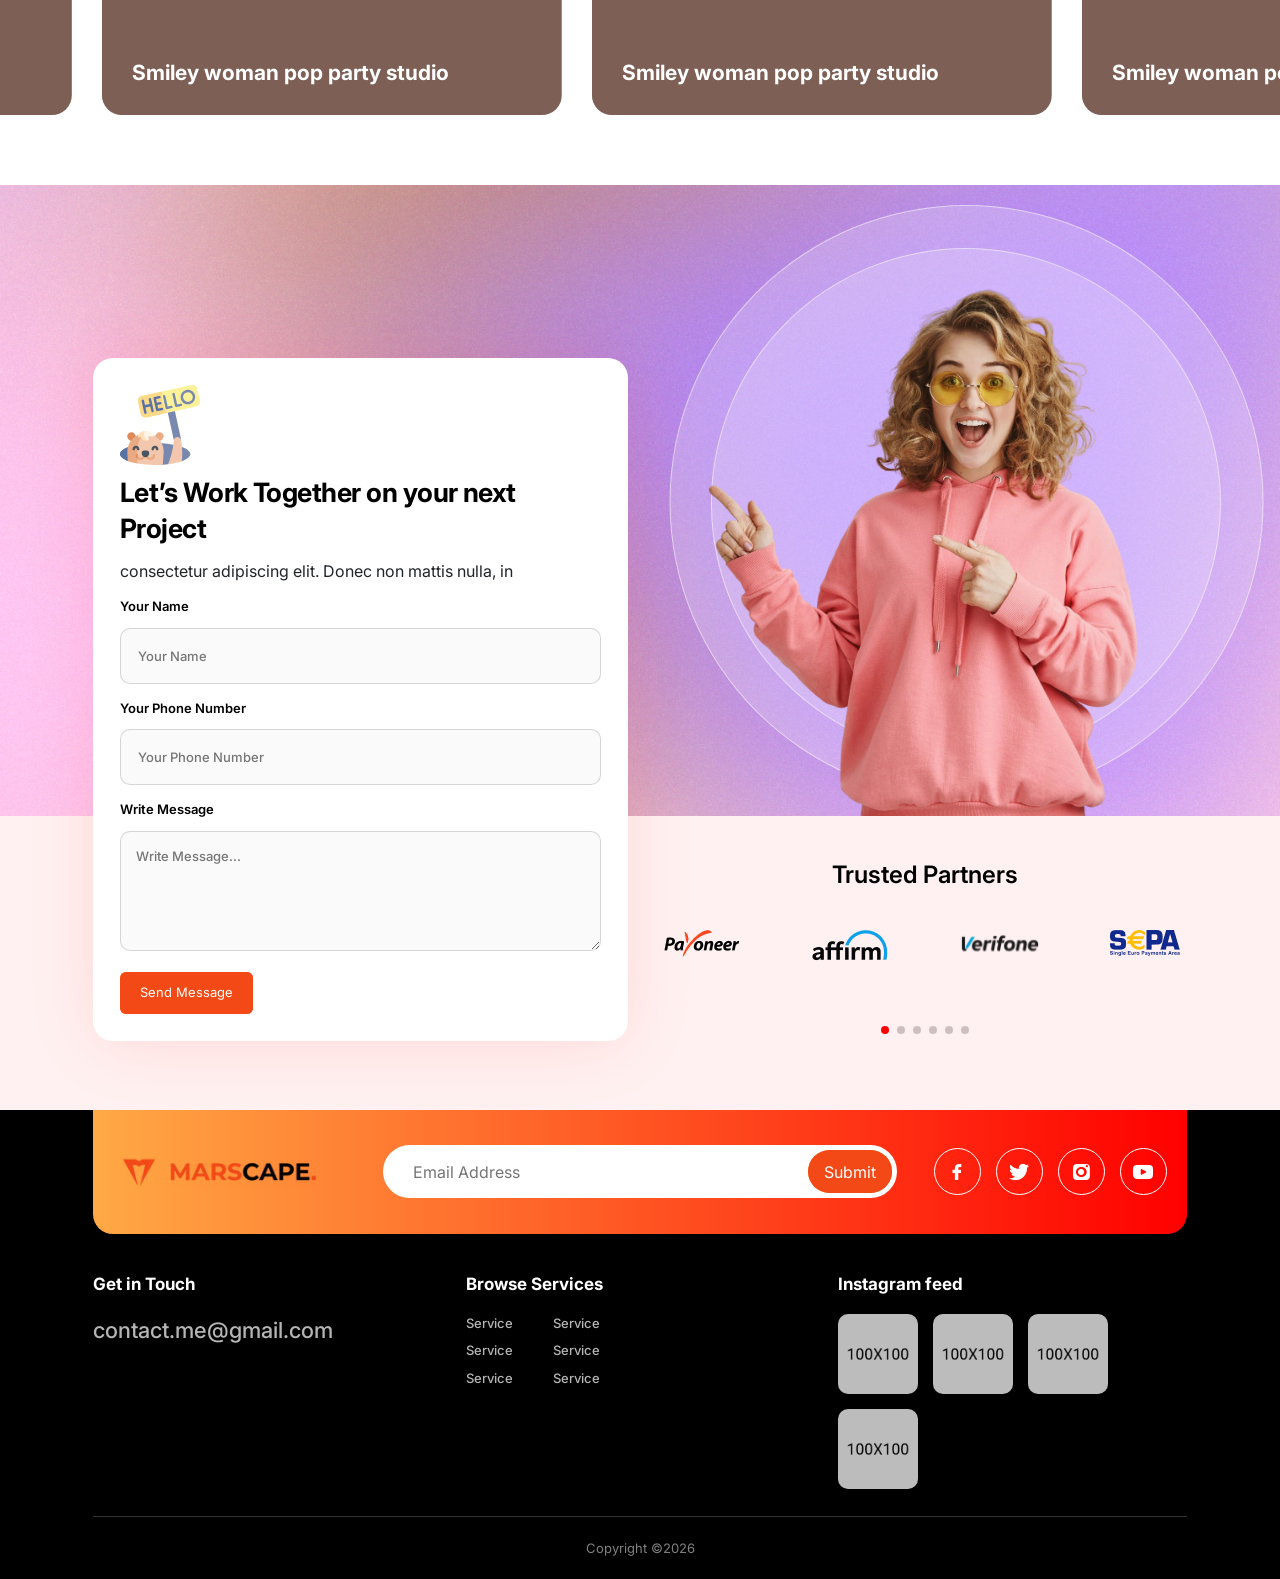
==== commit 9c963656: "Home changes" ====
--- a/index.html
+++ b/index.html
@@ -136,8 +136,8 @@
           </div> -->
 
           <h1 class="jo-banner__title">
-            <span>I'm <span class="styled">Linda</span> Susan</span>
-            <span>Beauty & Lifestyle Influencer</span>
+            <span>Your <span class="styled">Brand</span> Isn’t Being Heard?</span>
+            <span>Okay! Lets Make It Unignorable.</span>
           </h1>
 
           <div class="jo-banner__btns justify-content-center">
@@ -244,17 +244,7 @@
                       <img src="assets/img/partner-1.png" alt="Partner Image" />
                     </div>
 
-                    <div class="col-md-3 col-6 col-xxs-12">
-              <div class="jo-social-link">
-                <div class="swiper-slide">
-                  <img
-                    src="assets/img/partner-1.png"
-                    alt="Partner Image"
-                  />
-                </div>
-                
-              </div>
-            </div>
+                    
 
                     <!-- single partner -->
                     <div class="swiper-slide">
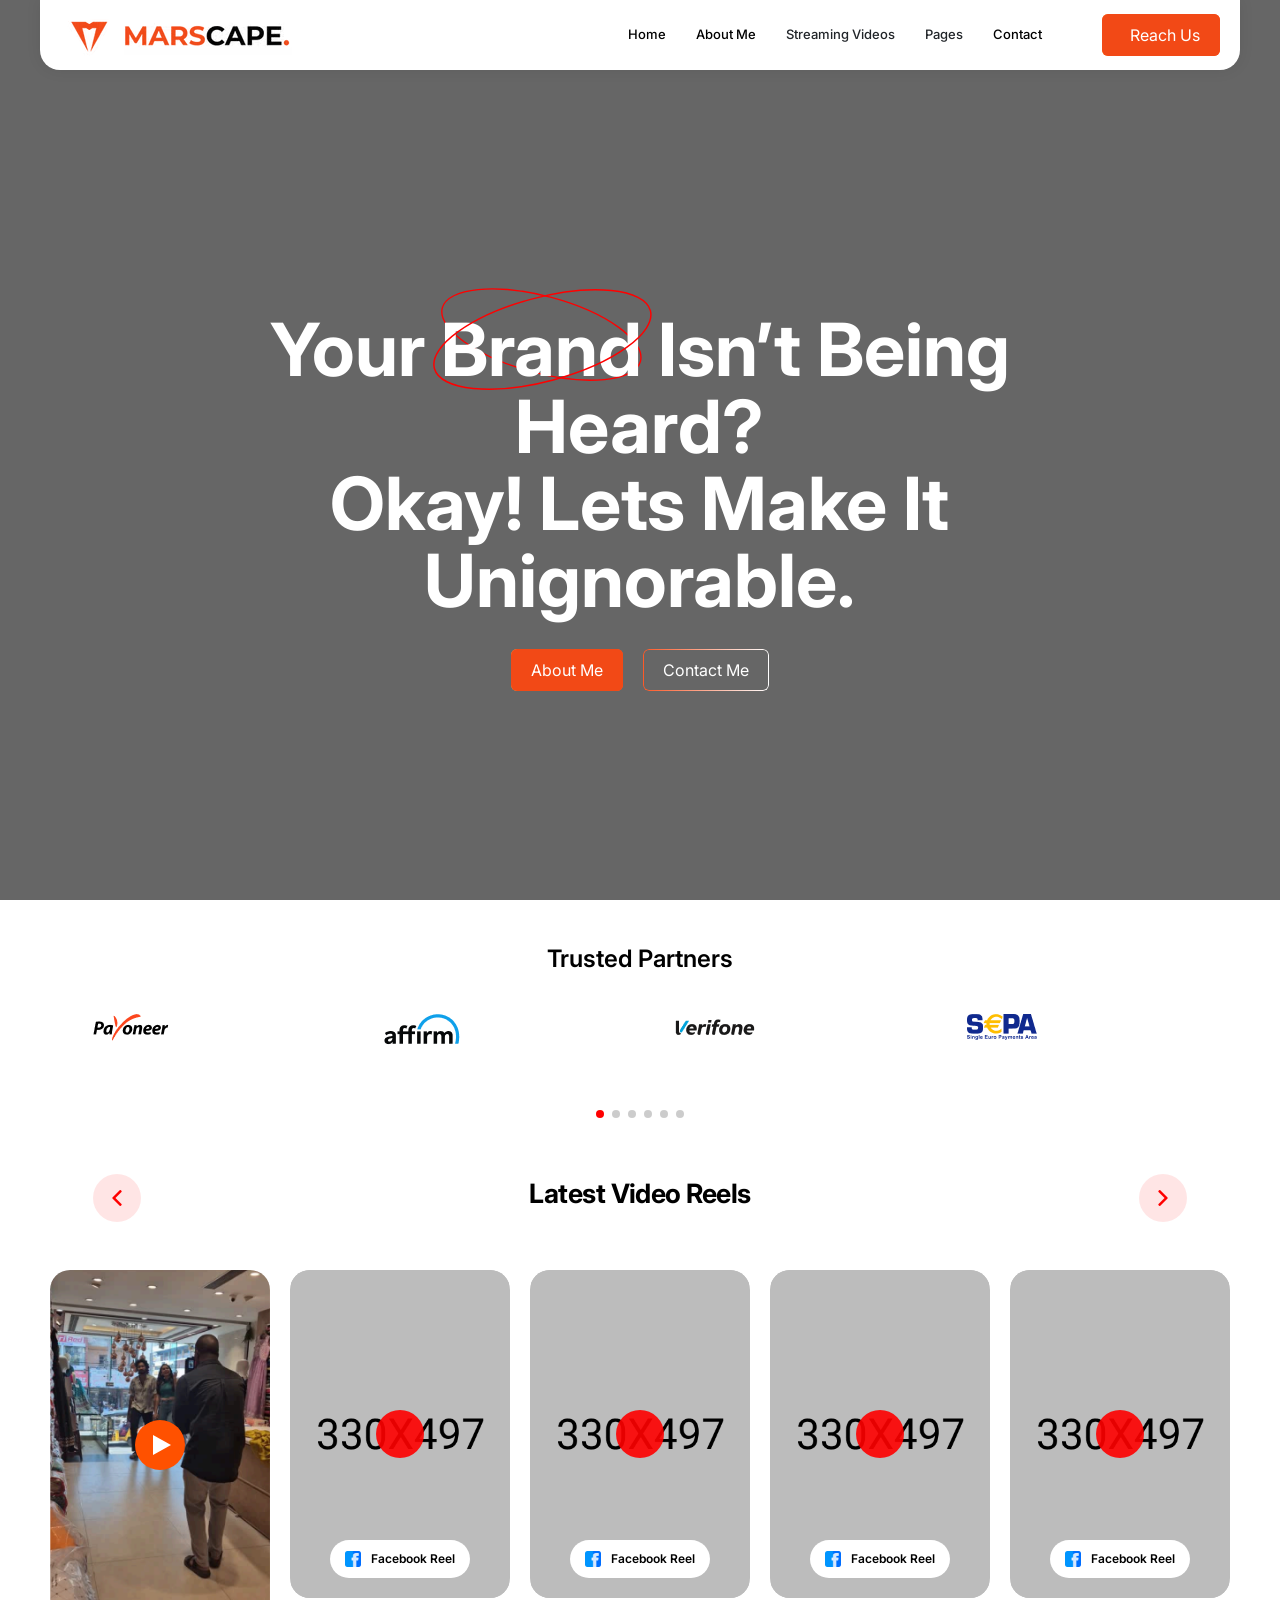
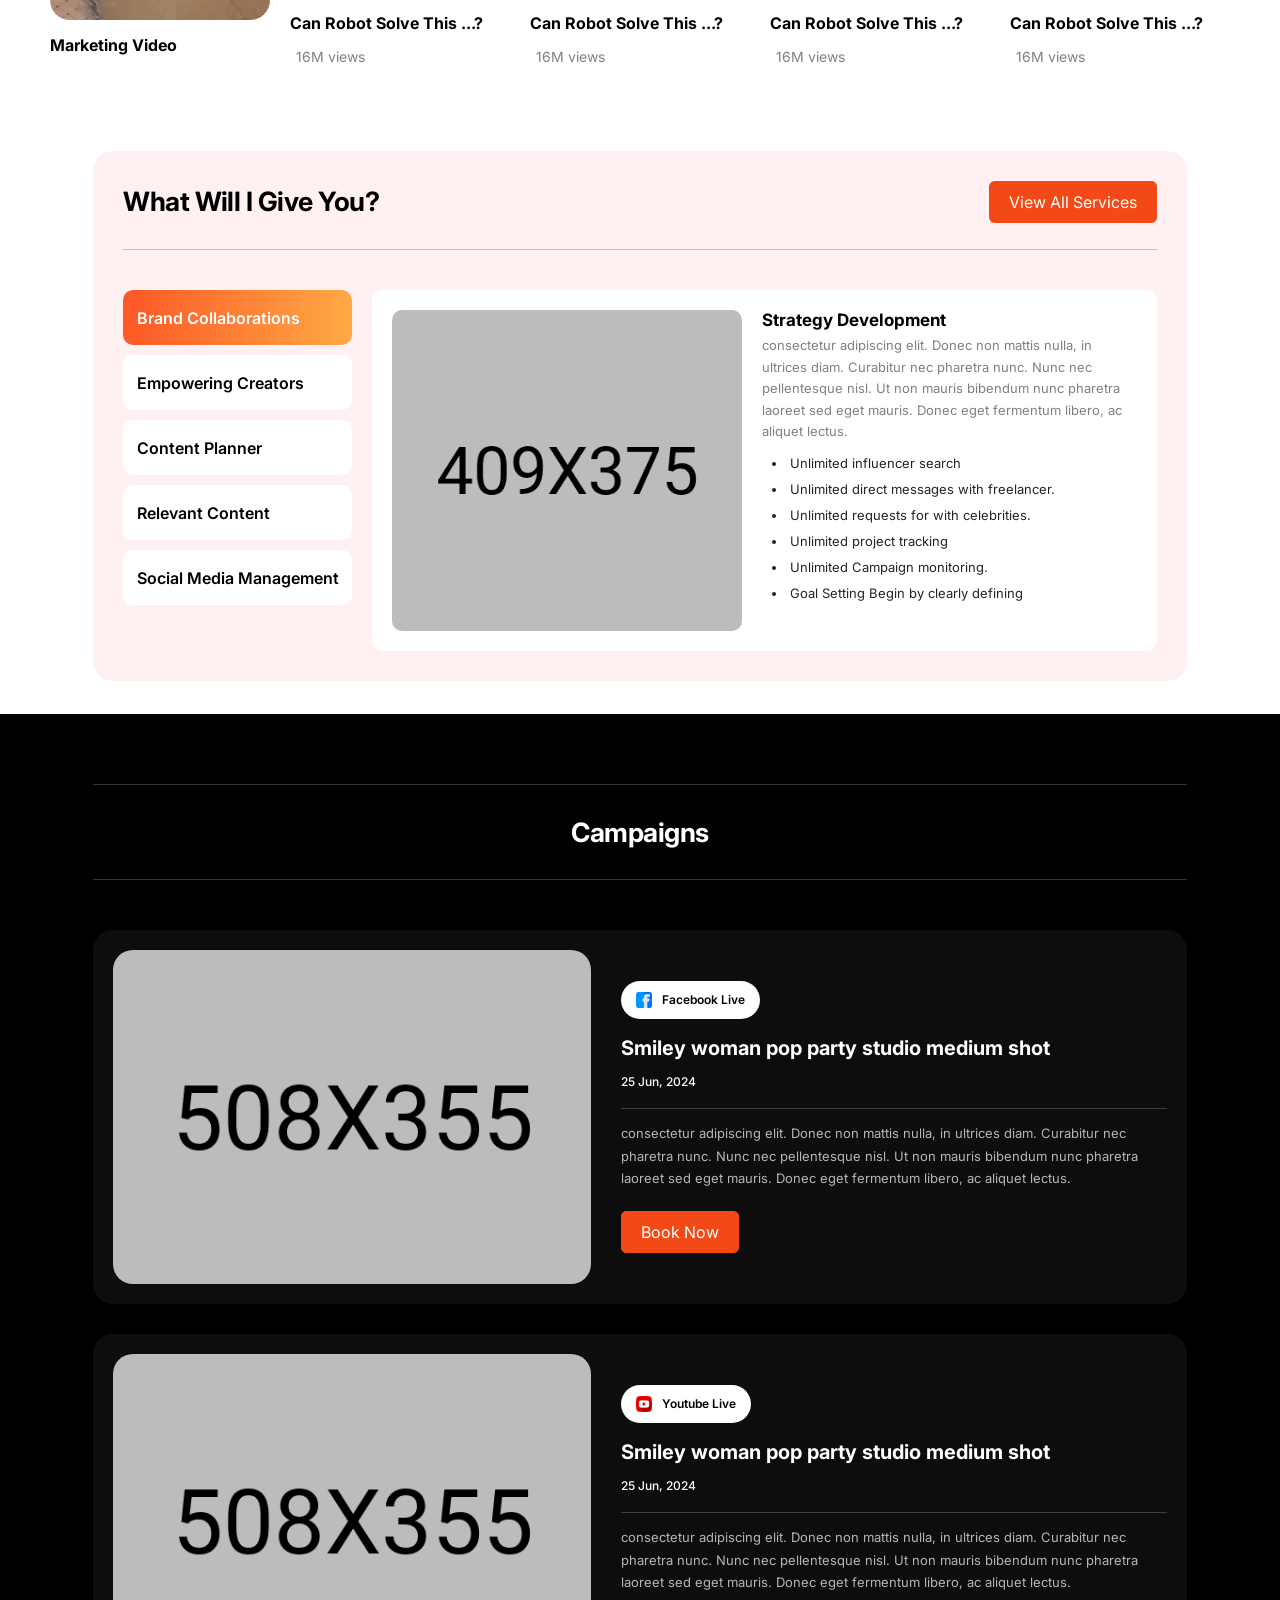
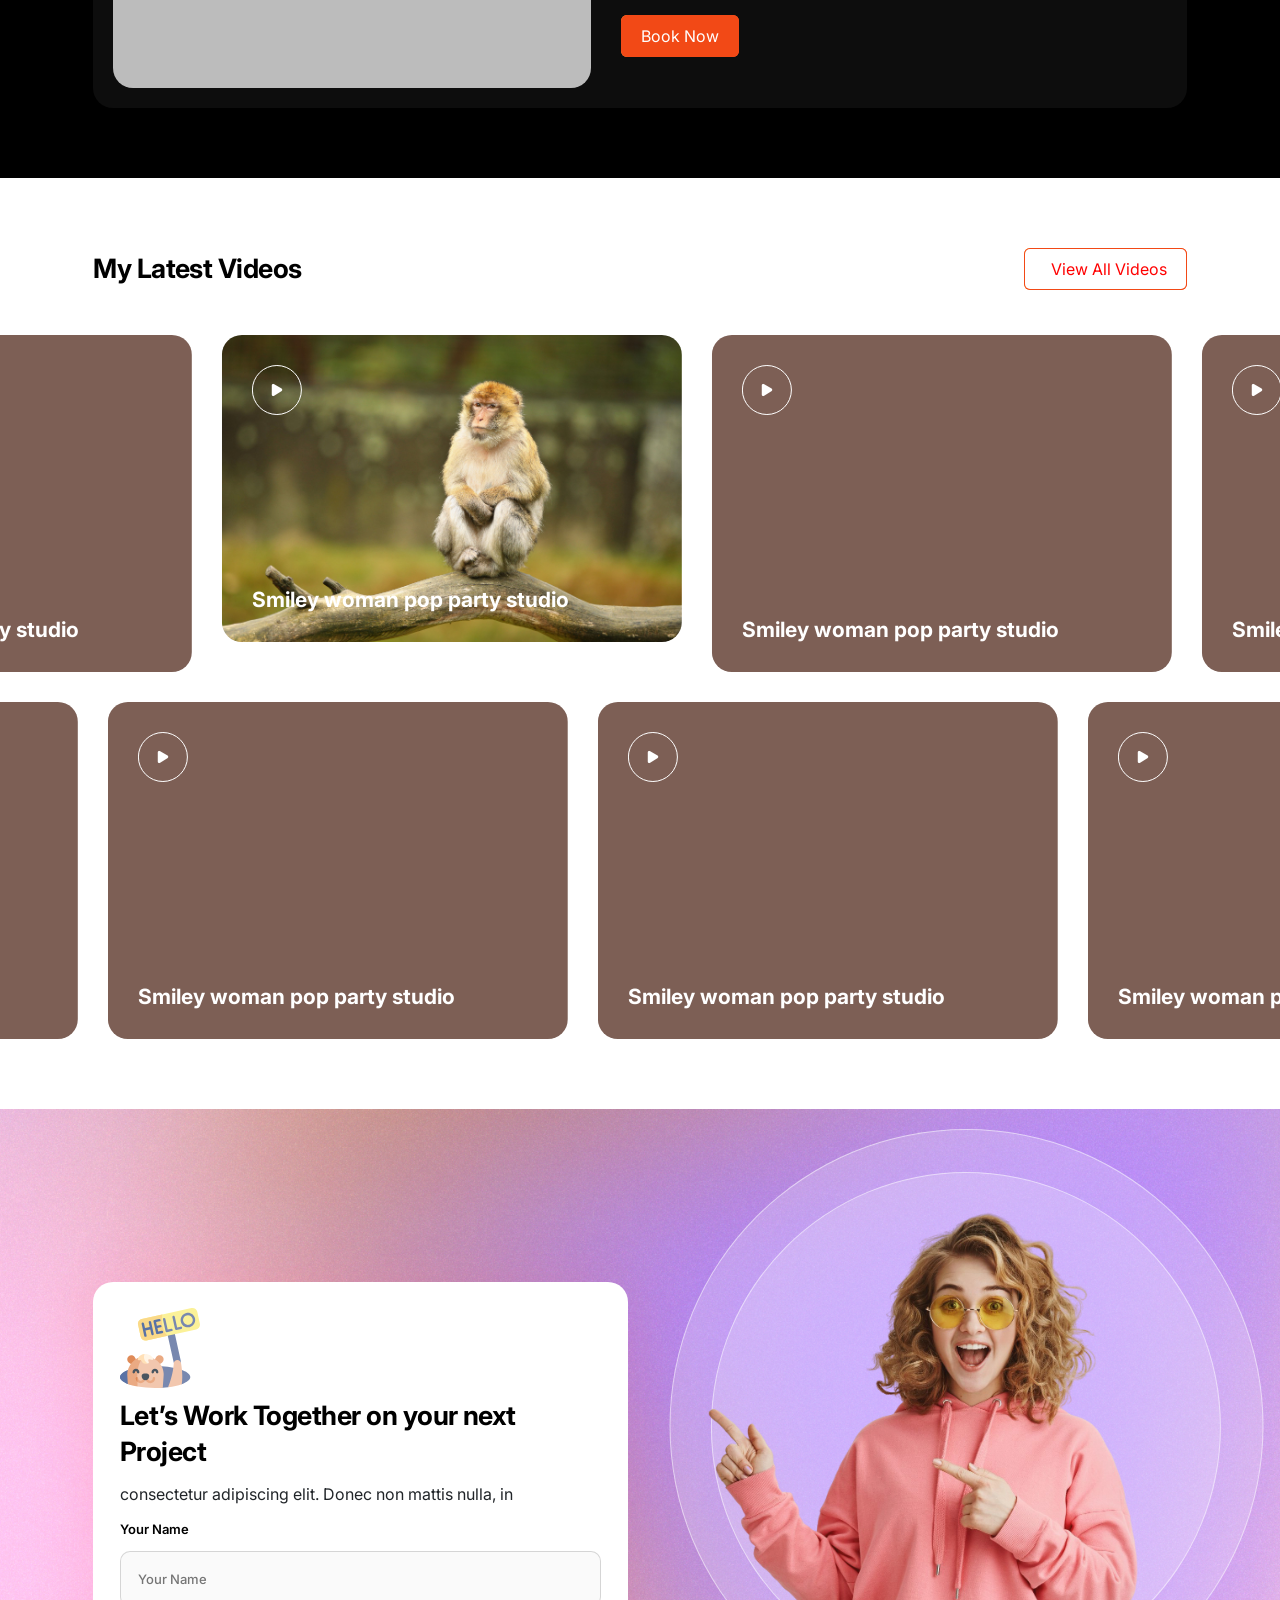
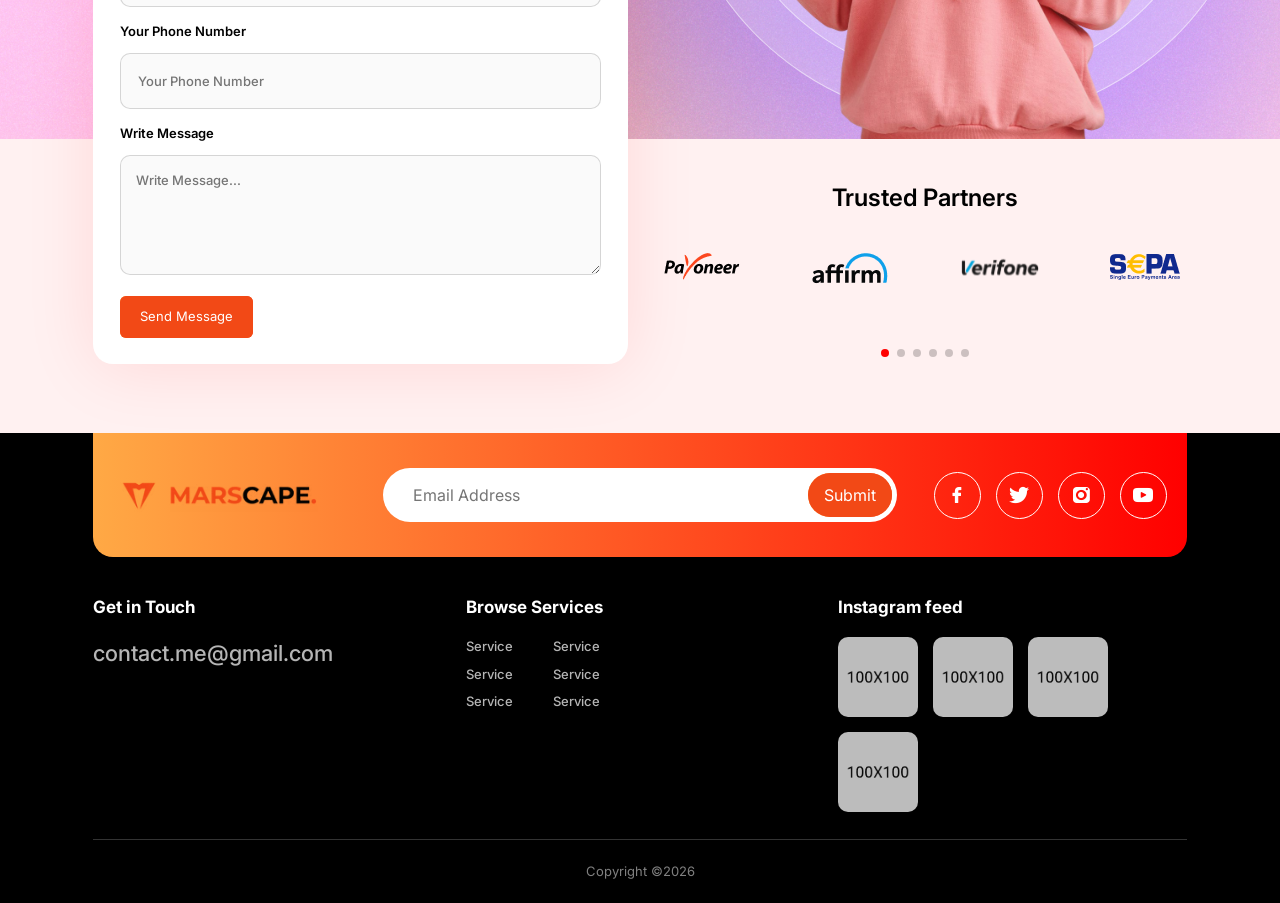
==== commit 0a91ec60: "contact" ====
--- a/index.html
+++ b/index.html
@@ -154,10 +154,10 @@
       <!-- BANNER SECTION END -->
 
       <!-- SOCIAL LINKS SECTION START -->
-      <section class="jo-social-links">
+      <!-- <section class="jo-social-links">
         <div class="jo-container">
           <div class="row g-sm-4 g-3">
-            <!-- single social -->
+            
             <div class="col-md-3 col-6 col-xxs-12">
               <div class="jo-social-link">
                 <div class="icon">
@@ -174,7 +174,7 @@
               </div>
             </div>
 
-            <!-- single social -->
+            
             <div class="col-md-3 col-6 col-xxs-12">
               <div class="jo-social-link">
                 <div class="icon">
@@ -191,7 +191,7 @@
               </div>
             </div>
 
-            <!-- single social -->
+            
             <div class="col-md-3 col-6 col-xxs-12">
               <div class="jo-social-link">
                 <div class="icon">
@@ -208,7 +208,6 @@
               </div>
             </div>
 
-            <!-- single social -->
             <div class="col-md-3 col-6 col-xxs-12">
               <div class="jo-social-link">
                 <div class="icon">
@@ -226,7 +225,7 @@
             </div>
           </div>
         </div>
-      </section>
+      </section> -->
       <!-- SOCIAL LINKS SECTION END -->
 
       <section>
@@ -297,32 +296,40 @@
           <div class="jo-reels-slider swiper">
             <div class="swiper-wrapper">
               <!-- single reel -->
-              <div class="swiper-slide">
-                <div class="jo-reel">
-                  <div class="jo-reel-video position-relative">
-                    <video
-                      controls
-                      poster="assets/img/reel-thumb-1.jpg"
-                      src="https://videos.pexels.com/video-files/3402899/3402899-sd_506_960_25fps.mp4"
-                    ></video>
-                    <a href="#" class="link"
-                      ><img
-                        src="assets/img/social-icon-1.png"
-                        alt="platform logo"
-                      />Facebook Reel</a
-                    >
-                  </div>
-                  <div class="jo-reel-txt">
-                    <h5 class="jo-reel-title">
-                      <a href="#">Can Robot Solve This ...?</a>
-                    </h5>
-                    <div class="jo-reel-info">
-                      <span><i class="flaticon-bell"></i></span>
-                      <span>16M views</span>
-                    </div>
-                  </div>
-                </div>
-              </div>
+            <div class="swiper-slide">
+  <div class="jo-reel">
+
+    <div class="jo-reel-video video-card">
+
+      <!-- Thumbnail -->
+      <img src="assets/img/Thumbnail-1.png" class="video-thumb" alt="Marketing Video">
+
+      <!-- Play Button -->
+      <div class="play-btn"></div>
+
+      <!-- YouTube iframe -->
+     <iframe 
+  class="video-iframe"
+  data-src="https://www.youtube.com/embed/BvyexKMPjdk?autoplay=1&loop=1&playlist=BvyexKMPjdk&rel=0&modestbranding=1"
+  title="Marketing Video"
+  allow="autoplay; encrypted-media"
+  allowfullscreen>
+</iframe>
+
+    </div>
+
+    <div class="jo-reel-txt">
+      <h5 class="jo-reel-title">
+        <a href="#">Marketing Video</a>
+      </h5>
+      <!-- <div class="jo-reel-info">
+        <span><i class="flaticon-bell"></i></span>
+        <span>16M views</span>
+      </div> -->
+    </div>
+
+  </div>
+</div>
 
               <!-- single reel -->
               <div class="swiper-slide">
@@ -684,69 +691,14 @@
 
       <!-- intro & live -->
       <div class="jo-intro-lives-wrapper">
-        <!-- INTRO SECTION START -->
-        <section class="jo-intro">
-          <div class="jo-container">
-            <div class="row align-items-center">
-              <!-- txt -->
-              <div class="col-xl-6 col-lg-7 col-8">
-                <div class="jo-intro__txt">
-                  <h2 class="jo-section-title">
-                    I'm a Social Media influencer & digital content creator
-                  </h2>
-                  <p class="jo-intro__descr">
-                    consectetur adipiscing elit. Donec non mattis nulla, in
-                    ultrices diam. Curabitur nec pharetra nunc. Nunc nec
-                    pellentesque nisl. Ut non mauris bibendum nunc pharetra
-                    laoreet sed eget mauris. Donec eget fermentum libero, ac
-                    aliquet lectus.
-                  </p>
-
-                  <ul class="jo-intro__list">
-                    <li>Non mattis nulla, in ultrices diam</li>
-                    <li>Web design done Delightful Visualization</li>
-                    <li>
-                      Alienum phaedrum torquatos nec eu, vis detraxit periculis
-                    </li>
-                    <li>
-                      Software Makes Your Profit Double if You Scale Properly.
-                    </li>
-                  </ul>
-
-                  <a href="contact.html" class="jo-btn">Contact Me</a>
-                </div>
-              </div>
-
-              <!-- img -->
-              <div class="col-xl-6 col-lg-5 col-4">
-                <div class="jo-intro__img">
-                  <a
-                    href="https://youtu.be/vc3WCrgYpF0?si=W2iFDfdDYsh6spKg"
-                    data-fslightbox
-                    class="play-btn"
-                    ><i class="flaticon-play"></i
-                  ></a>
-                  <img src="assets/img/intro-img.jpg" alt="intro image" />
-                </div>
-              </div>
-            </div>
-          </div>
-
-          <!-- vector -->
-          <img
-            src="assets/img/intro-vector.svg"
-            alt="vector"
-            class="jo-intro__vector"
-          />
-        </section>
-        <!-- INTRO SECTION END -->
+        
 
         <!-- UPCOMING LIVES SECTION START -->
         <section class="jo-upcoming-lives">
           <div class="jo-container">
             <!-- heading -->
             <div class="jo-upcoming-lives__heading">
-              <h2 class="jo-section-title">My Upcoming Lives</h2>
+              <h2 class="jo-section-title">Campaigns</h2>
             </div>
 
             <div>
@@ -814,7 +766,7 @@
         <div class="jo-container">
           <!-- heading -->
           <div class="jo-videos__heading">
-            <h2 class="jo-section-title">My Latest Premium Videos</h2>
+            <h2 class="jo-section-title">My Latest Videos</h2>
             <a href="videos-1.html" class="jo-btn jo-videos__btn"
               ><i class=""></i> View All Videos</a
             >
@@ -828,7 +780,7 @@
               <li class="splide__slide">
                 <div class="jo-video-card">
                   <img
-                    src="assets/img/Thumbnail.jpg"
+                    src="assets/img/1445.jpg"
                     alt="Video Thumbnail"
                     class="jo-video-card__img"
                   />
@@ -1267,5 +1219,20 @@
 
     <!-- custom js -->
     <script src="assets/js/main.js"></script>
+    <script>
+document.querySelectorAll(".video-card").forEach(card => {
+  card.addEventListener("click", function () {
+
+    const iframe = this.querySelector(".video-iframe");
+    const thumb = this.querySelector(".video-thumb");
+    const btn = this.querySelector(".play-btn");
+
+    iframe.style.display = "block";
+    iframe.src = iframe.dataset.src;
+    thumb.style.display = "none";
+    btn.style.display = "none";
+  });
+});
+</script>
   </body>
 </html>
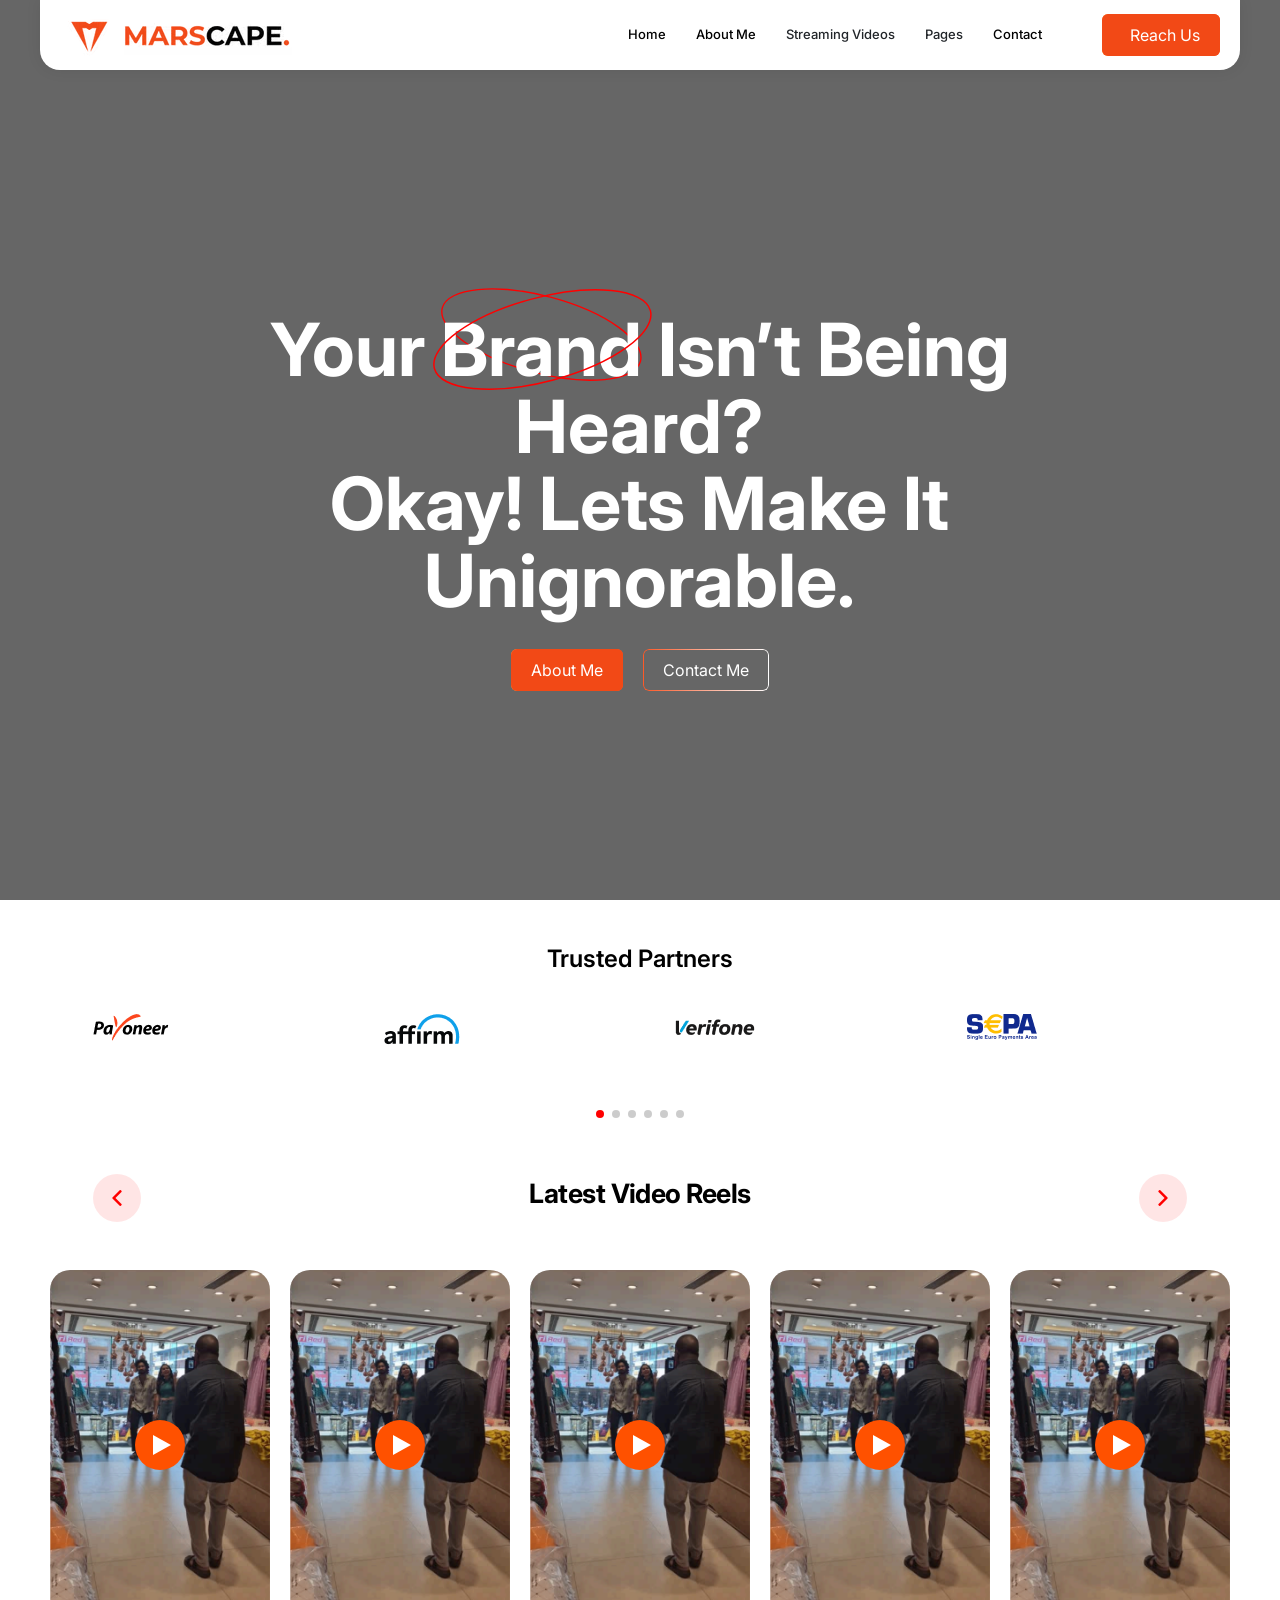
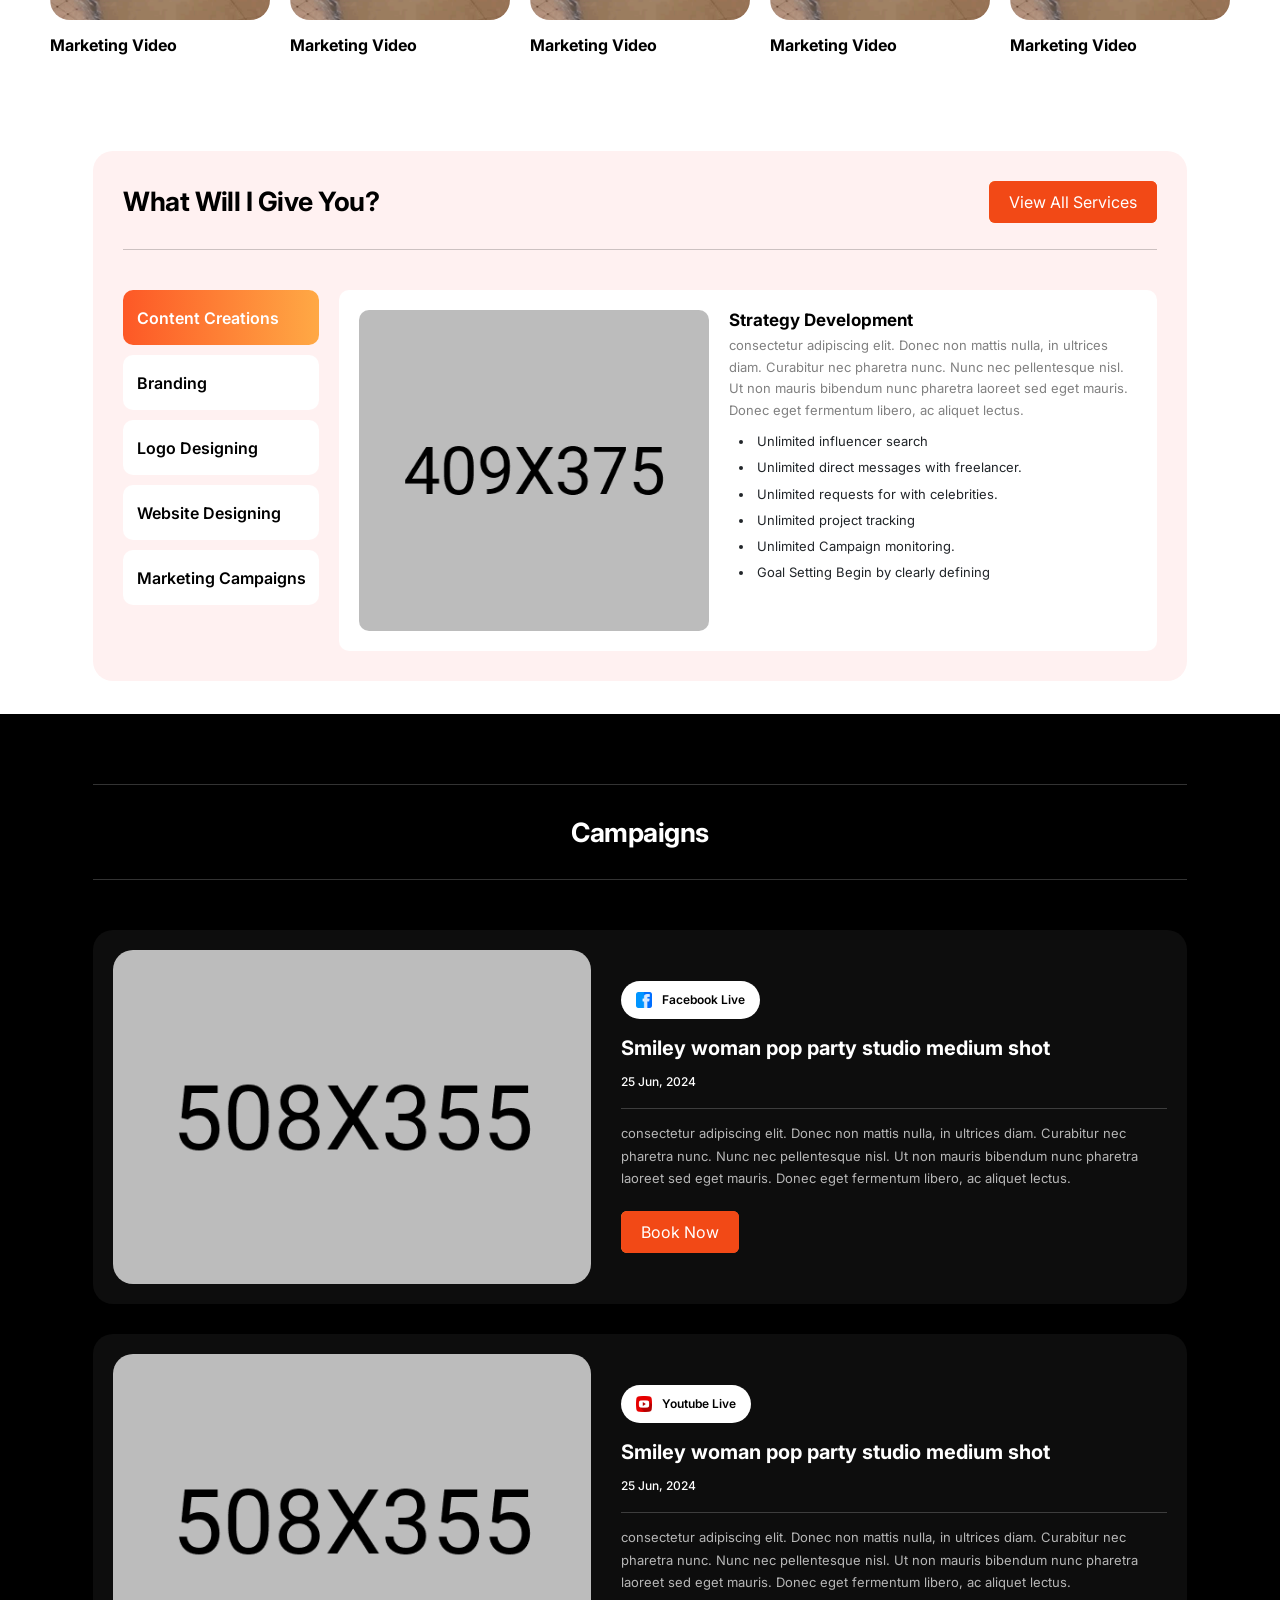
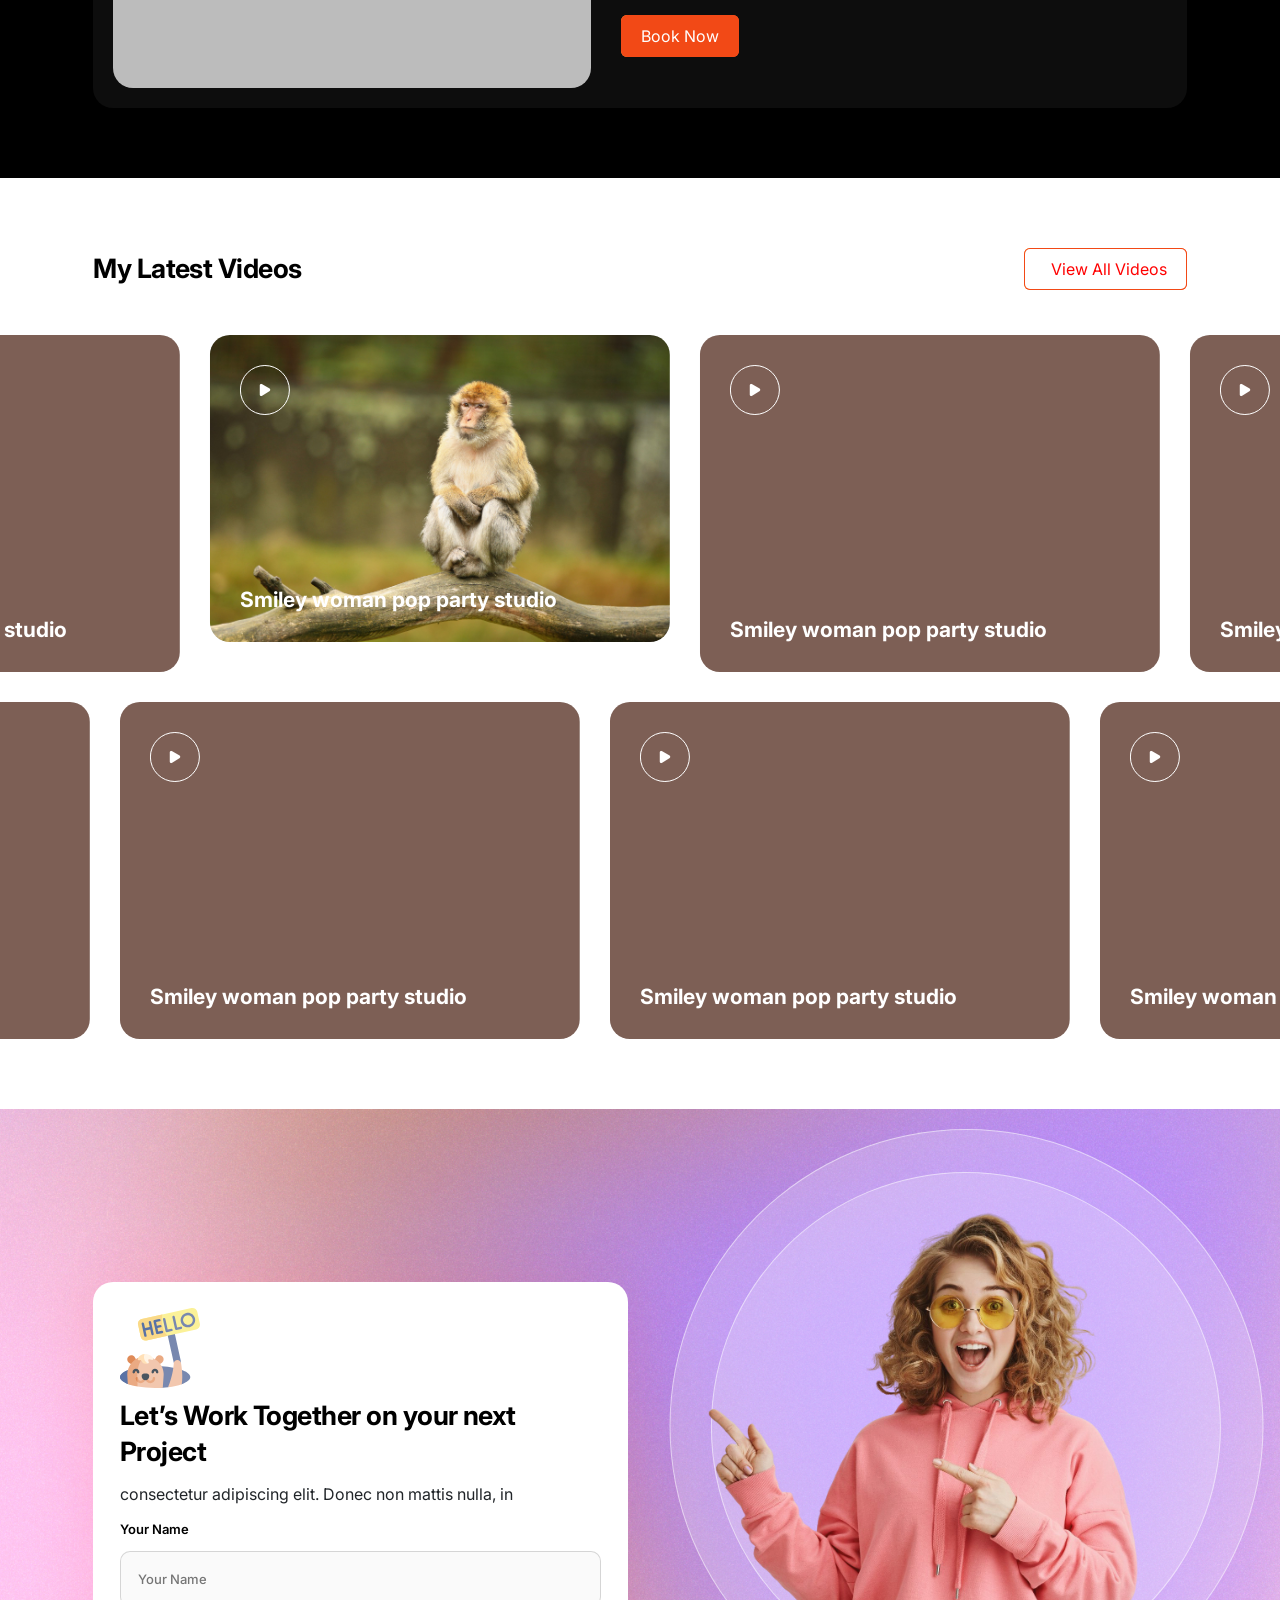
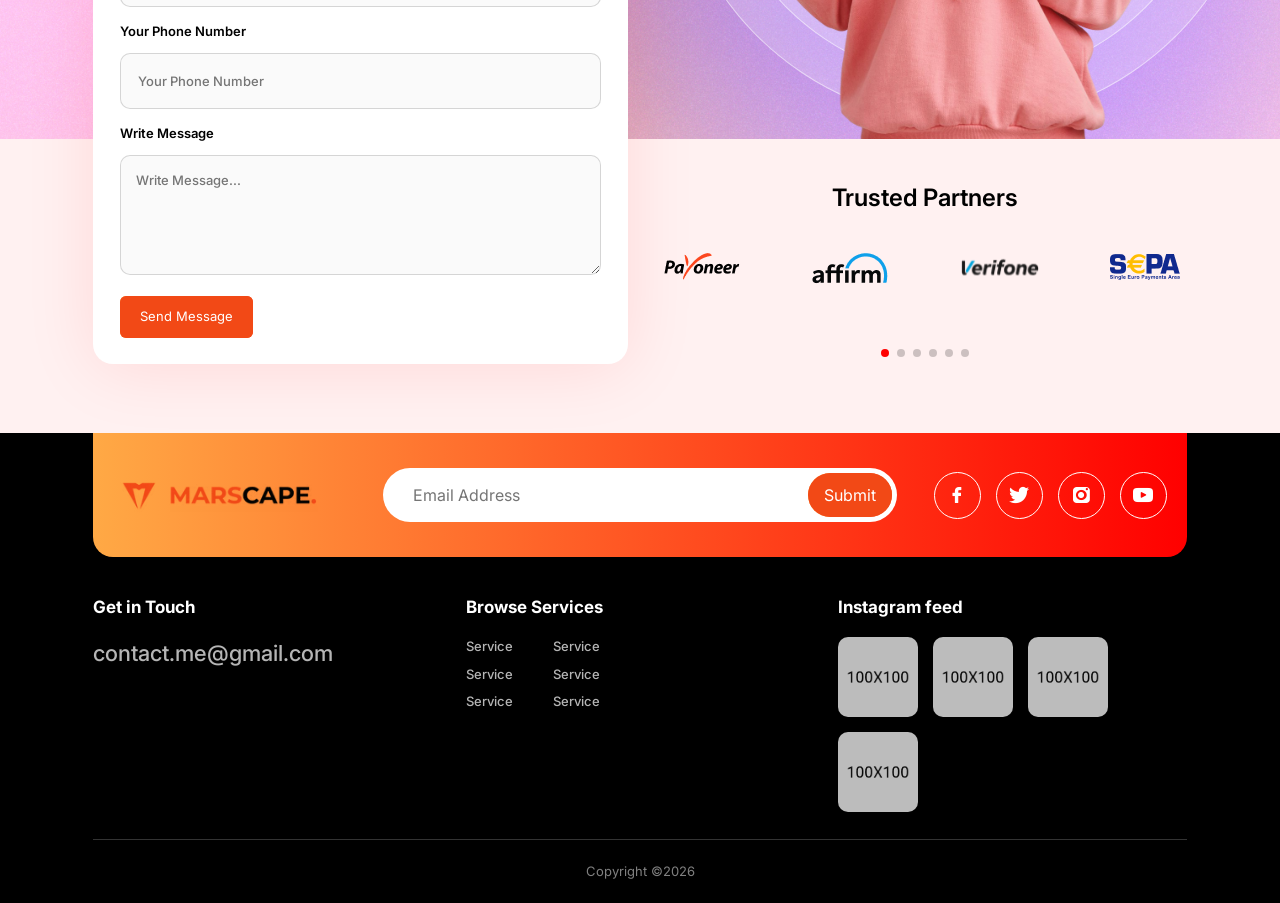
==== commit 99fed9ad: "home" ====
--- a/index.html
+++ b/index.html
@@ -296,208 +296,256 @@
           <div class="jo-reels-slider swiper">
             <div class="swiper-wrapper">
               <!-- single reel -->
-            <div class="swiper-slide">
-  <div class="jo-reel">
-
-    <div class="jo-reel-video video-card">
-
-      <!-- Thumbnail -->
-      <img src="assets/img/Thumbnail-1.png" class="video-thumb" alt="Marketing Video">
-
-      <!-- Play Button -->
-      <div class="play-btn"></div>
-
-      <!-- YouTube iframe -->
-     <iframe 
-  class="video-iframe"
-  data-src="https://www.youtube.com/embed/BvyexKMPjdk?autoplay=1&loop=1&playlist=BvyexKMPjdk&rel=0&modestbranding=1"
-  title="Marketing Video"
-  allow="autoplay; encrypted-media"
-  allowfullscreen>
-</iframe>
+              <div class="swiper-slide">
+    <div class="jo-reel">
+
+      <div class="jo-reel-video video-card">
+
+        <!-- Thumbnail -->
+        <img src="assets/img/Thumbnail-1.png" class="video-thumb" alt="Marketing Video">
+
+        <!-- Play Button -->
+        <div class="play-btn"></div>
+
+        <!-- YouTube iframe -->
+      <iframe 
+    class="video-iframe"
+    data-src="https://www.youtube.com/embed/BvyexKMPjdk?autoplay=1&loop=1&playlist=BvyexKMPjdk&rel=0&modestbranding=1"
+    title="Marketing Video"
+    allow="autoplay; encrypted-media"
+    allowfullscreen>
+  </iframe>
+
+      </div>
+
+      <div class="jo-reel-txt">
+        <h5 class="jo-reel-title">
+          <a href="#">Marketing Video</a>
+        </h5>
+        <!-- <div class="jo-reel-info">
+          <span><i class="flaticon-bell"></i></span>
+          <span>16M views</span>
+        </div> -->
+      </div>
 
     </div>
-
-    <div class="jo-reel-txt">
-      <h5 class="jo-reel-title">
-        <a href="#">Marketing Video</a>
-      </h5>
-      <!-- <div class="jo-reel-info">
-        <span><i class="flaticon-bell"></i></span>
-        <span>16M views</span>
-      </div> -->
+  </div>
+
+              <!-- single reel -->
+                <div class="swiper-slide">
+    <div class="jo-reel">
+
+      <div class="jo-reel-video video-card">
+
+        <!-- Thumbnail -->
+        <img src="assets/img/Thumbnail-1.png" class="video-thumb" alt="Marketing Video">
+
+        <!-- Play Button -->
+        <div class="play-btn"></div>
+
+        <!-- YouTube iframe -->
+      <iframe 
+    class="video-iframe"
+    data-src="https://www.youtube.com/embed/BvyexKMPjdk?autoplay=1&loop=1&playlist=BvyexKMPjdk&rel=0&modestbranding=1"
+    title="Marketing Video"
+    allow="autoplay; encrypted-media"
+    allowfullscreen>
+  </iframe>
+
+      </div>
+
+      <div class="jo-reel-txt">
+        <h5 class="jo-reel-title">
+          <a href="#">Marketing Video</a>
+        </h5>
+        <!-- <div class="jo-reel-info">
+          <span><i class="flaticon-bell"></i></span>
+          <span>16M views</span>
+        </div> -->
+      </div>
+
     </div>
-
   </div>
-</div>
 
               <!-- single reel -->
-              <div class="swiper-slide">
-                <div class="jo-reel">
-                  <div class="jo-reel-video position-relative">
-                    <video
-                      controls
-                      poster="assets/img/reel-thumb-2.jpg"
-                      src="https://videos.pexels.com/video-files/3402899/3402899-sd_506_960_25fps.mp4"
-                    ></video>
-                    <a href="#" class="link"
-                      ><img
-                        src="assets/img/social-icon-1.png"
-                        alt="platform logo"
-                      />Facebook Reel</a
-                    >
-                  </div>
-                  <div class="jo-reel-txt">
-                    <h5 class="jo-reel-title">
-                      <a href="#">Can Robot Solve This ...?</a>
-                    </h5>
-                    <div class="jo-reel-info">
-                      <span><i class="flaticon-bell"></i></span>
-                      <span>16M views</span>
-                    </div>
-                  </div>
-                </div>
-              </div>
+                <div class="swiper-slide">
+    <div class="jo-reel">
+
+      <div class="jo-reel-video video-card">
+
+        <!-- Thumbnail -->
+        <img src="assets/img/Thumbnail-1.png" class="video-thumb" alt="Marketing Video">
+
+        <!-- Play Button -->
+        <div class="play-btn"></div>
+
+        <!-- YouTube iframe -->
+      <iframe 
+    class="video-iframe"
+    data-src="https://www.youtube.com/embed/BvyexKMPjdk?autoplay=1&loop=1&playlist=BvyexKMPjdk&rel=0&modestbranding=1"
+    title="Marketing Video"
+    allow="autoplay; encrypted-media"
+    allowfullscreen>
+  </iframe>
+
+      </div>
+
+      <div class="jo-reel-txt">
+        <h5 class="jo-reel-title">
+          <a href="#">Marketing Video</a>
+        </h5>
+        <!-- <div class="jo-reel-info">
+          <span><i class="flaticon-bell"></i></span>
+          <span>16M views</span>
+        </div> -->
+      </div>
+
+    </div>
+  </div>
 
               <!-- single reel -->
-              <div class="swiper-slide">
-                <div class="jo-reel">
-                  <div class="jo-reel-video position-relative">
-                    <video
-                      controls
-                      poster="assets/img/reel-thumb-3.jpg"
-                      src="https://videos.pexels.com/video-files/3402899/3402899-sd_506_960_25fps.mp4"
-                    ></video>
-                    <a href="#" class="link"
-                      ><img
-                        src="assets/img/social-icon-1.png"
-                        alt="platform logo"
-                      />Facebook Reel</a
-                    >
-                  </div>
-                  <div class="jo-reel-txt">
-                    <h5 class="jo-reel-title">
-                      <a href="#">Can Robot Solve This ...?</a>
-                    </h5>
-                    <div class="jo-reel-info">
-                      <span><i class="flaticon-bell"></i></span>
-                      <span>16M views</span>
-                    </div>
-                  </div>
-                </div>
-              </div>
+                <div class="swiper-slide">
+    <div class="jo-reel">
+
+      <div class="jo-reel-video video-card">
+
+        <!-- Thumbnail -->
+        <img src="assets/img/Thumbnail-1.png" class="video-thumb" alt="Marketing Video">
+
+        <!-- Play Button -->
+        <div class="play-btn"></div>
+
+        <!-- YouTube iframe -->
+      <iframe 
+    class="video-iframe"
+    data-src="https://www.youtube.com/embed/BvyexKMPjdk?autoplay=1&loop=1&playlist=BvyexKMPjdk&rel=0&modestbranding=1"
+    title="Marketing Video"
+    allow="autoplay; encrypted-media"
+    allowfullscreen>
+  </iframe>
+
+      </div>
+
+      <div class="jo-reel-txt">
+        <h5 class="jo-reel-title">
+          <a href="#">Marketing Video</a>
+        </h5>
+        <!-- <div class="jo-reel-info">
+          <span><i class="flaticon-bell"></i></span>
+          <span>16M views</span>
+        </div> -->
+      </div>
+
+    </div>
+  </div>
 
               <!-- single reel -->
-              <div class="swiper-slide">
-                <div class="jo-reel">
-                  <div class="jo-reel-video position-relative">
-                    <video
-                      controls
-                      poster="assets/img/reel-thumb-4.jpg"
-                      src="https://videos.pexels.com/video-files/3402899/3402899-sd_506_960_25fps.mp4"
-                    ></video>
-                    <a href="#" class="link"
-                      ><img
-                        src="assets/img/social-icon-1.png"
-                        alt="platform logo"
-                      />Facebook Reel</a
-                    >
-                  </div>
-                  <div class="jo-reel-txt">
-                    <h5 class="jo-reel-title">
-                      <a href="#">Can Robot Solve This ...?</a>
-                    </h5>
-                    <div class="jo-reel-info">
-                      <span><i class="flaticon-bell"></i></span>
-                      <span>16M views</span>
-                    </div>
-                  </div>
-                </div>
-              </div>
+                <div class="swiper-slide">
+    <div class="jo-reel">
+
+      <div class="jo-reel-video video-card">
+
+        <!-- Thumbnail -->
+        <img src="assets/img/Thumbnail-1.png" class="video-thumb" alt="Marketing Video">
+
+        <!-- Play Button -->
+        <div class="play-btn"></div>
+
+        <!-- YouTube iframe -->
+      <iframe 
+    class="video-iframe"
+    data-src="https://www.youtube.com/embed/BvyexKMPjdk?autoplay=1&loop=1&playlist=BvyexKMPjdk&rel=0&modestbranding=1"
+    title="Marketing Video"
+    allow="autoplay; encrypted-media"
+    allowfullscreen>
+  </iframe>
+
+      </div>
+
+      <div class="jo-reel-txt">
+        <h5 class="jo-reel-title">
+          <a href="#">Marketing Video</a>
+        </h5>
+        <!-- <div class="jo-reel-info">
+          <span><i class="flaticon-bell"></i></span>
+          <span>16M views</span>
+        </div> -->
+      </div>
+
+    </div>
+  </div>
 
               <!-- single reel -->
-              <div class="swiper-slide">
-                <div class="jo-reel">
-                  <div class="jo-reel-video position-relative">
-                    <video
-                      controls
-                      poster="assets/img/reel-thumb-5.jpg"
-                      src="https://videos.pexels.com/video-files/3402899/3402899-sd_506_960_25fps.mp4"
-                    ></video>
-                    <a href="#" class="link"
-                      ><img
-                        src="assets/img/social-icon-1.png"
-                        alt="platform logo"
-                      />Facebook Reel</a
-                    >
-                  </div>
-                  <div class="jo-reel-txt">
-                    <h5 class="jo-reel-title">
-                      <a href="#">Can Robot Solve This ...?</a>
-                    </h5>
-                    <div class="jo-reel-info">
-                      <span><i class="flaticon-bell"></i></span>
-                      <span>16M views</span>
-                    </div>
-                  </div>
-                </div>
-              </div>
+                <div class="swiper-slide">
+    <div class="jo-reel">
+
+      <div class="jo-reel-video video-card">
+
+        <!-- Thumbnail -->
+        <img src="assets/img/Thumbnail-1.png" class="video-thumb" alt="Marketing Video">
+
+        <!-- Play Button -->
+        <div class="play-btn"></div>
+
+        <!-- YouTube iframe -->
+      <iframe 
+    class="video-iframe"
+    data-src="https://www.youtube.com/embed/BvyexKMPjdk?autoplay=1&loop=1&playlist=BvyexKMPjdk&rel=0&modestbranding=1"
+    title="Marketing Video"
+    allow="autoplay; encrypted-media"
+    allowfullscreen>
+  </iframe>
+
+      </div>
+
+      <div class="jo-reel-txt">
+        <h5 class="jo-reel-title">
+          <a href="#">Marketing Video</a>
+        </h5>
+        <!-- <div class="jo-reel-info">
+          <span><i class="flaticon-bell"></i></span>
+          <span>16M views</span>
+        </div> -->
+      </div>
+
+    </div>
+  </div>
 
               <!-- single reel -->
-              <div class="swiper-slide">
-                <div class="jo-reel">
-                  <div class="jo-reel-video position-relative">
-                    <video
-                      controls
-                      poster="assets/img/reel-thumb-1.jpg"
-                      src="https://videos.pexels.com/video-files/3402899/3402899-sd_506_960_25fps.mp4"
-                    ></video>
-                    <a href="#" class="link"
-                      ><img
-                        src="assets/img/social-icon-1.png"
-                        alt="platform logo"
-                      />Facebook Reel</a
-                    >
-                  </div>
-                  <div class="jo-reel-txt">
-                    <h5 class="jo-reel-title">
-                      <a href="#">Can Robot Solve This ...?</a>
-                    </h5>
-                    <div class="jo-reel-info">
-                      <span><i class="flaticon-bell"></i></span>
-                      <span>16M views</span>
-                    </div>
-                  </div>
-                </div>
-              </div>
-
-              <!-- single reel -->
-              <div class="swiper-slide">
-                <div class="jo-reel">
-                  <div class="jo-reel-video position-relative">
-                    <video
-                      controls
-                      poster="assets/img/reel-thumb-2.jpg"
-                      src="https://videos.pexels.com/video-files/3402899/3402899-sd_506_960_25fps.mp4"
-                    ></video>
-                    <a href="#" class="link"
-                      ><img
-                        src="assets/img/social-icon-1.png"
-                        alt="platform logo"
-                      />Facebook Reel</a
-                    >
-                  </div>
-                  <div class="jo-reel-txt">
-                    <h5 class="jo-reel-title">
-                      <a href="#">Can Robot Solve This ...?</a>
-                    </h5>
-                    <div class="jo-reel-info">
-                      <span><i class="flaticon-bell"></i></span>
-                      <span>16M views</span>
-                    </div>
-                  </div>
-                </div>
-              </div>
+                <div class="swiper-slide">
+    <div class="jo-reel">
+
+      <div class="jo-reel-video video-card">
+
+        <!-- Thumbnail -->
+        <img src="assets/img/Thumbnail-1.png" class="video-thumb" alt="Marketing Video">
+
+        <!-- Play Button -->
+        <div class="play-btn"></div>
+
+        <!-- YouTube iframe -->
+      <iframe 
+    class="video-iframe"
+    data-src="https://www.youtube.com/embed/BvyexKMPjdk?autoplay=1&loop=1&playlist=BvyexKMPjdk&rel=0&modestbranding=1"
+    title="Marketing Video"
+    allow="autoplay; encrypted-media"
+    allowfullscreen>
+  </iframe>
+
+      </div>
+
+      <div class="jo-reel-txt">
+        <h5 class="jo-reel-title">
+          <a href="#">Marketing Video</a>
+        </h5>
+        <!-- <div class="jo-reel-info">
+          <span><i class="flaticon-bell"></i></span>
+          <span>16M views</span>
+        </div> -->
+      </div>
+
+    </div>
+  </div>
             </div>
           </div>
         </div>
@@ -516,19 +564,19 @@
             <div class="jo-services-tabs-wrapper">
               <div class="jo-services-tab-navs">
                 <button class="tab-nav active" data-tab="service-1">
-                  Brand Collaborations
+                  Content Creations
                 </button>
                 <button class="tab-nav" data-tab="service-2">
-                  Empowering Creators
+                  Branding
                 </button>
                 <button class="tab-nav" data-tab="service-3">
-                  Content Planner
+                  Logo Designing 
                 </button>
                 <button class="tab-nav" data-tab="service-4">
-                  Relevant Content
+                  Website Designing
                 </button>
                 <button class="tab-nav" data-tab="service-5">
-                  Social Media Management
+                  Marketing Campaigns
                 </button>
               </div>
 
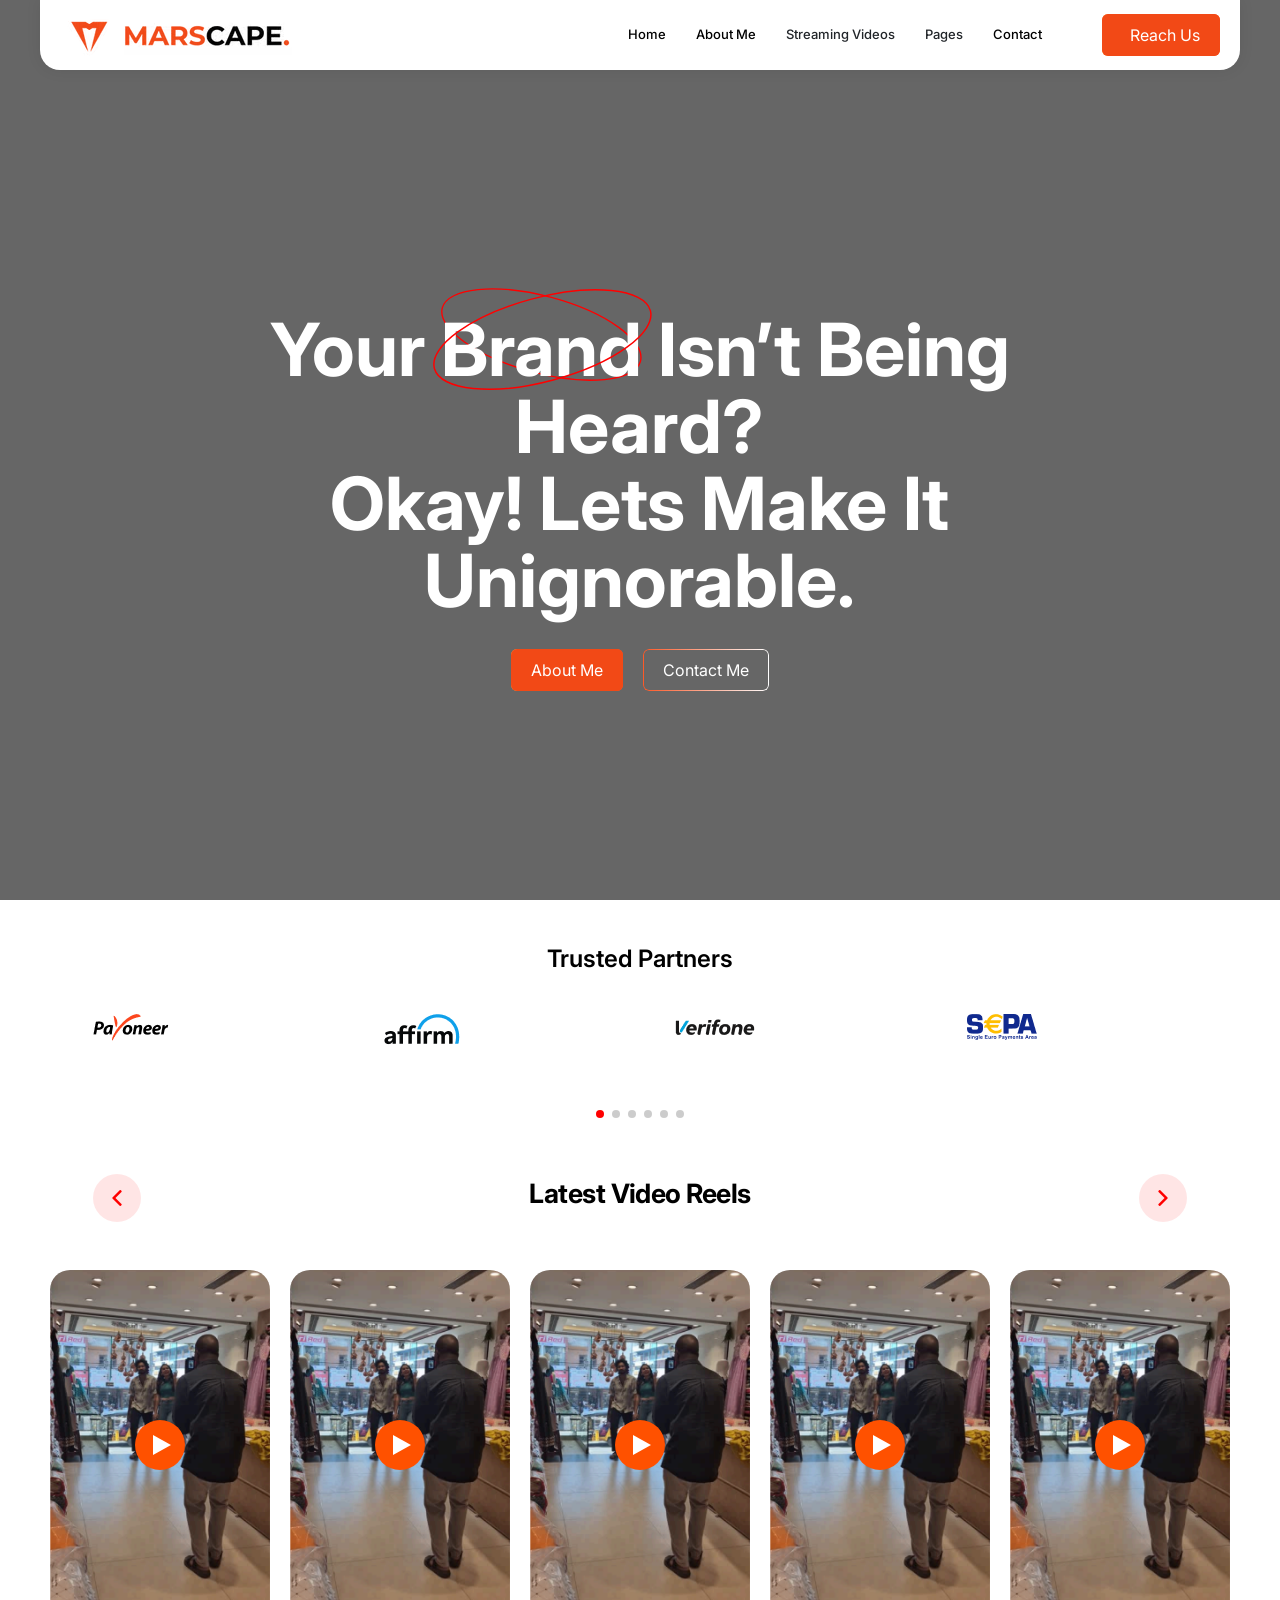
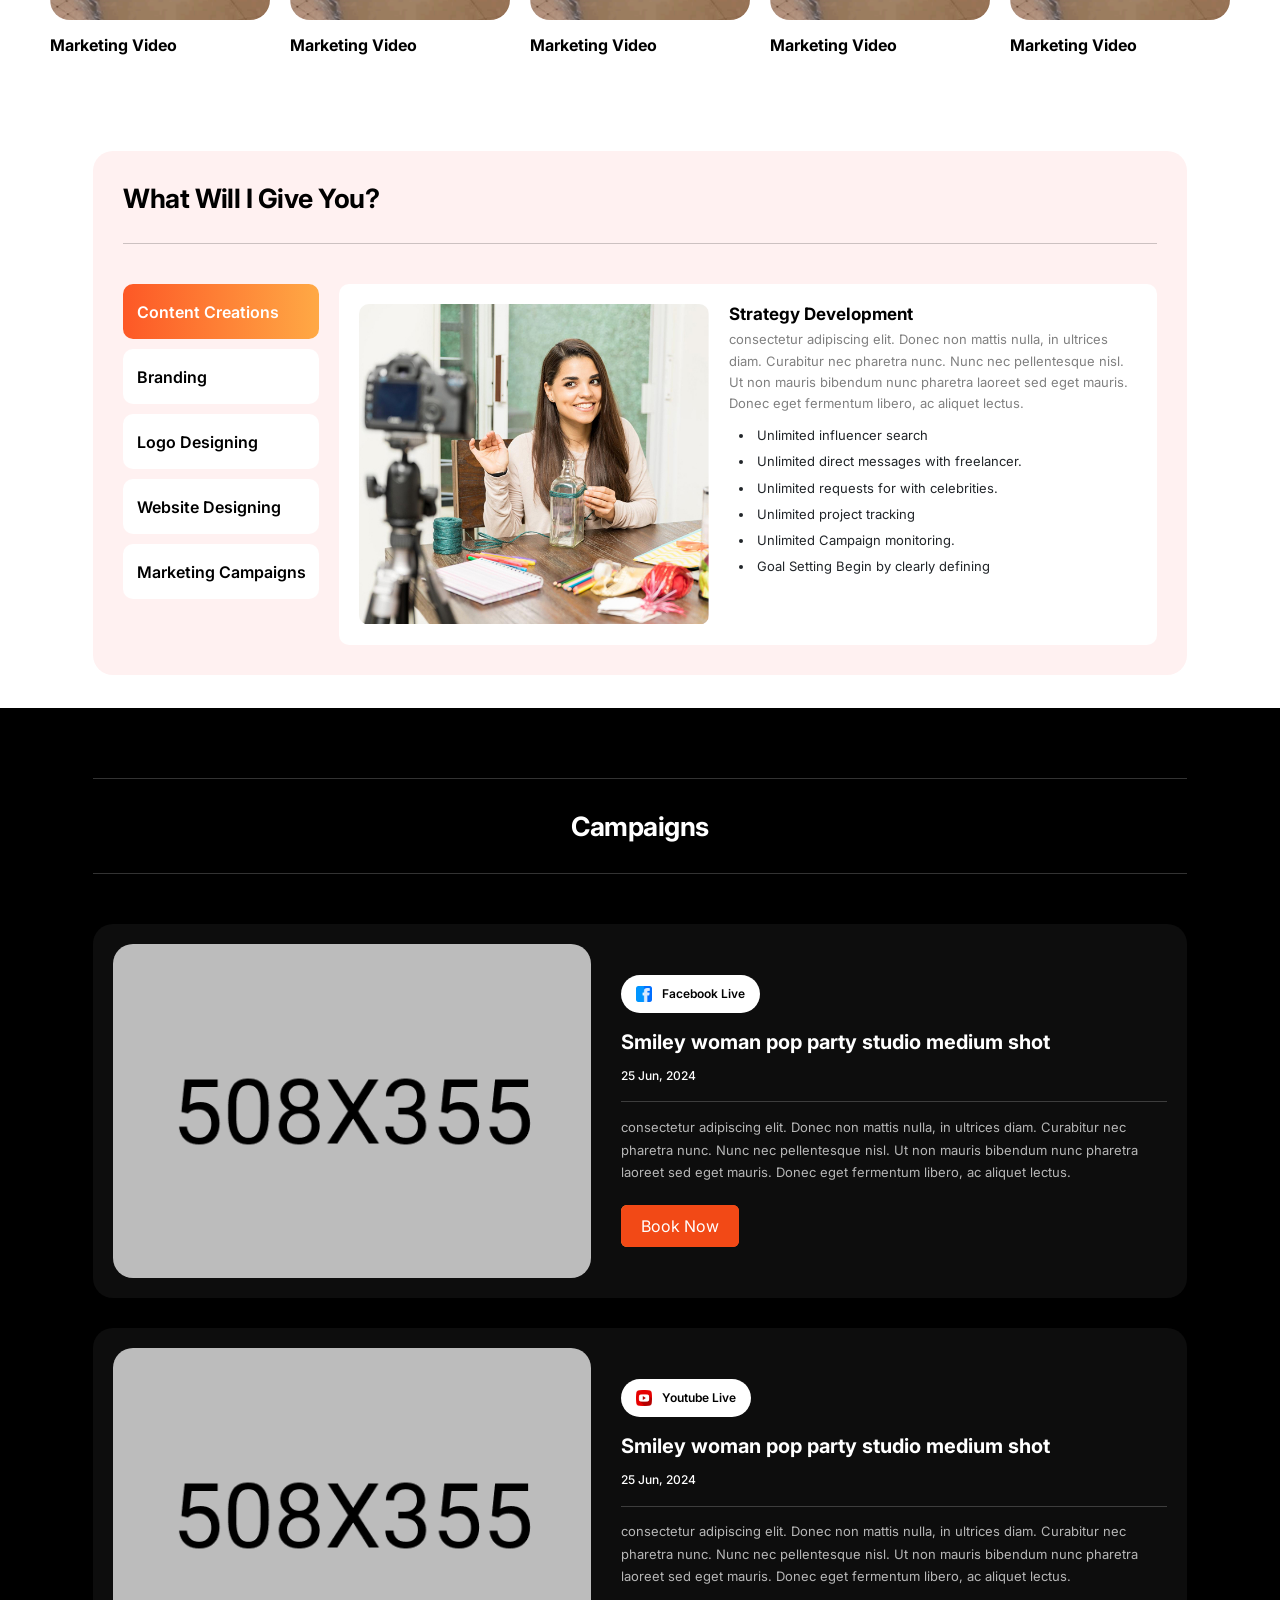
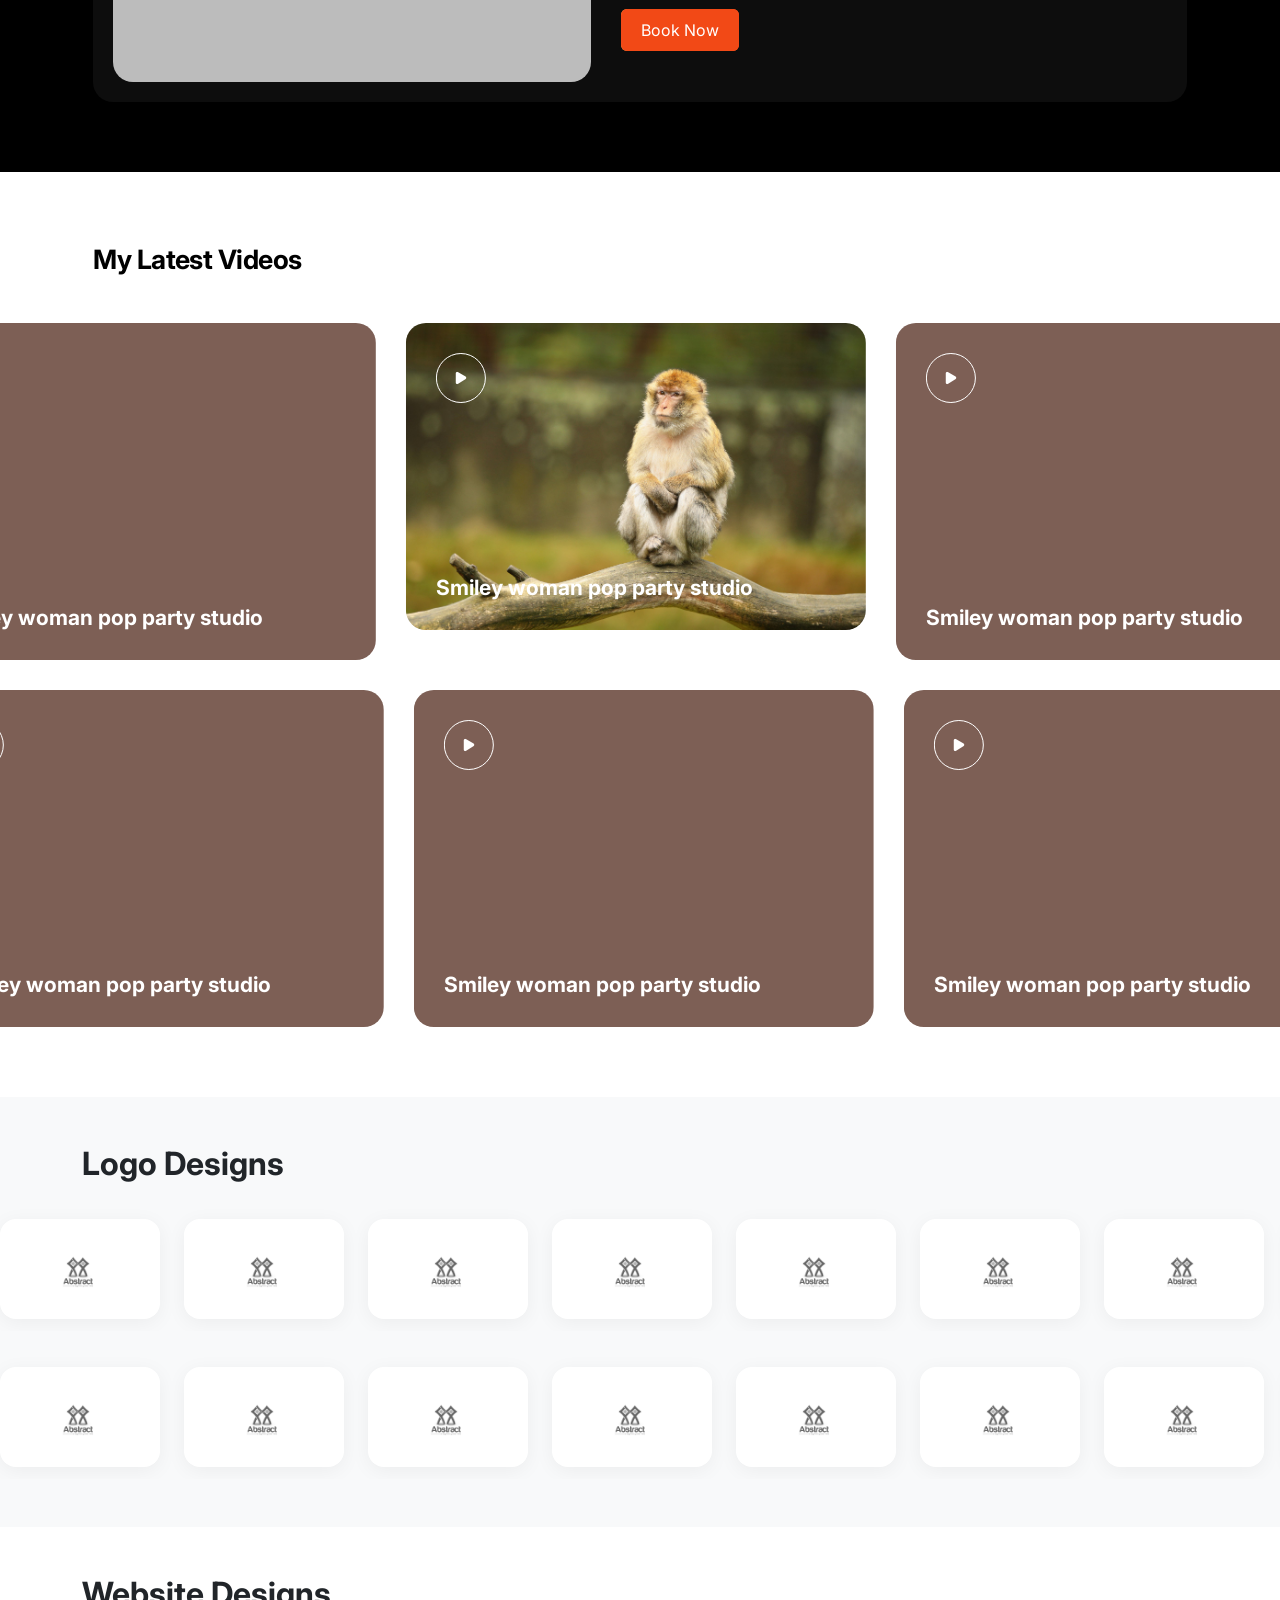
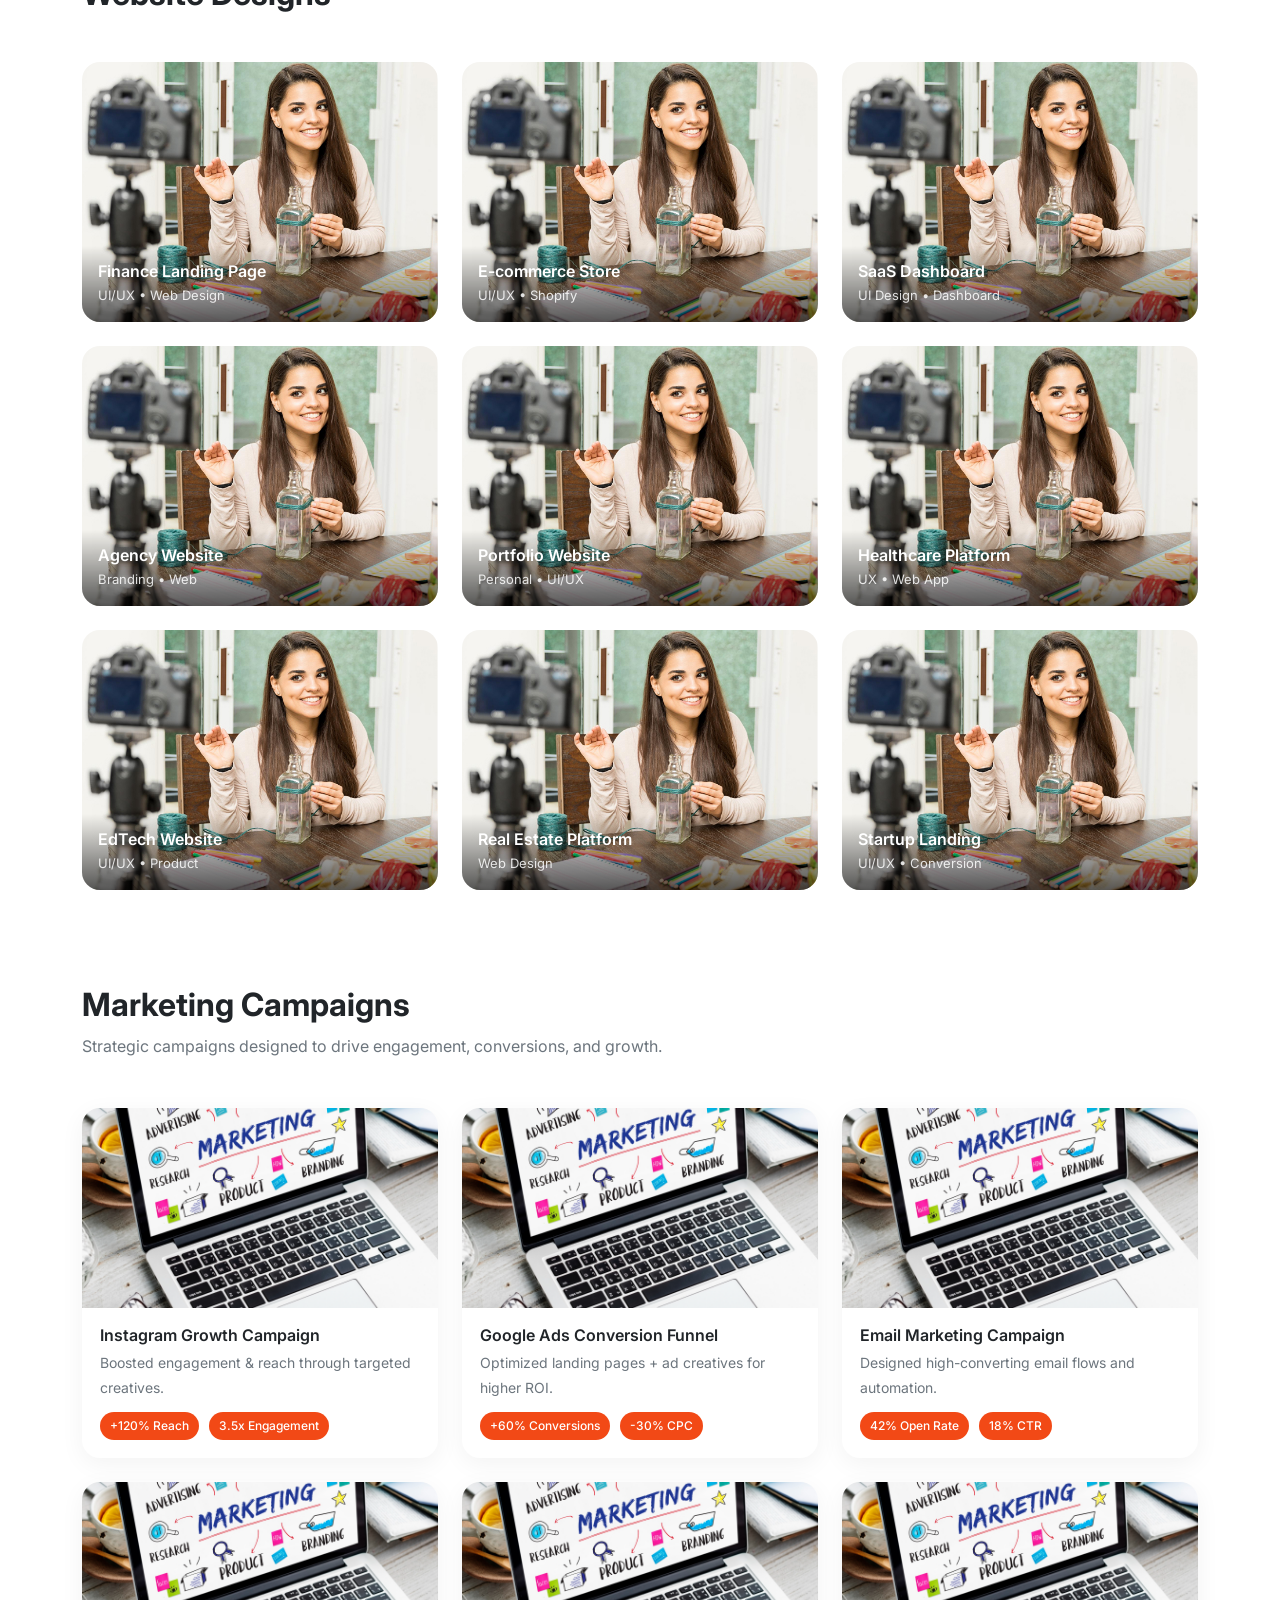
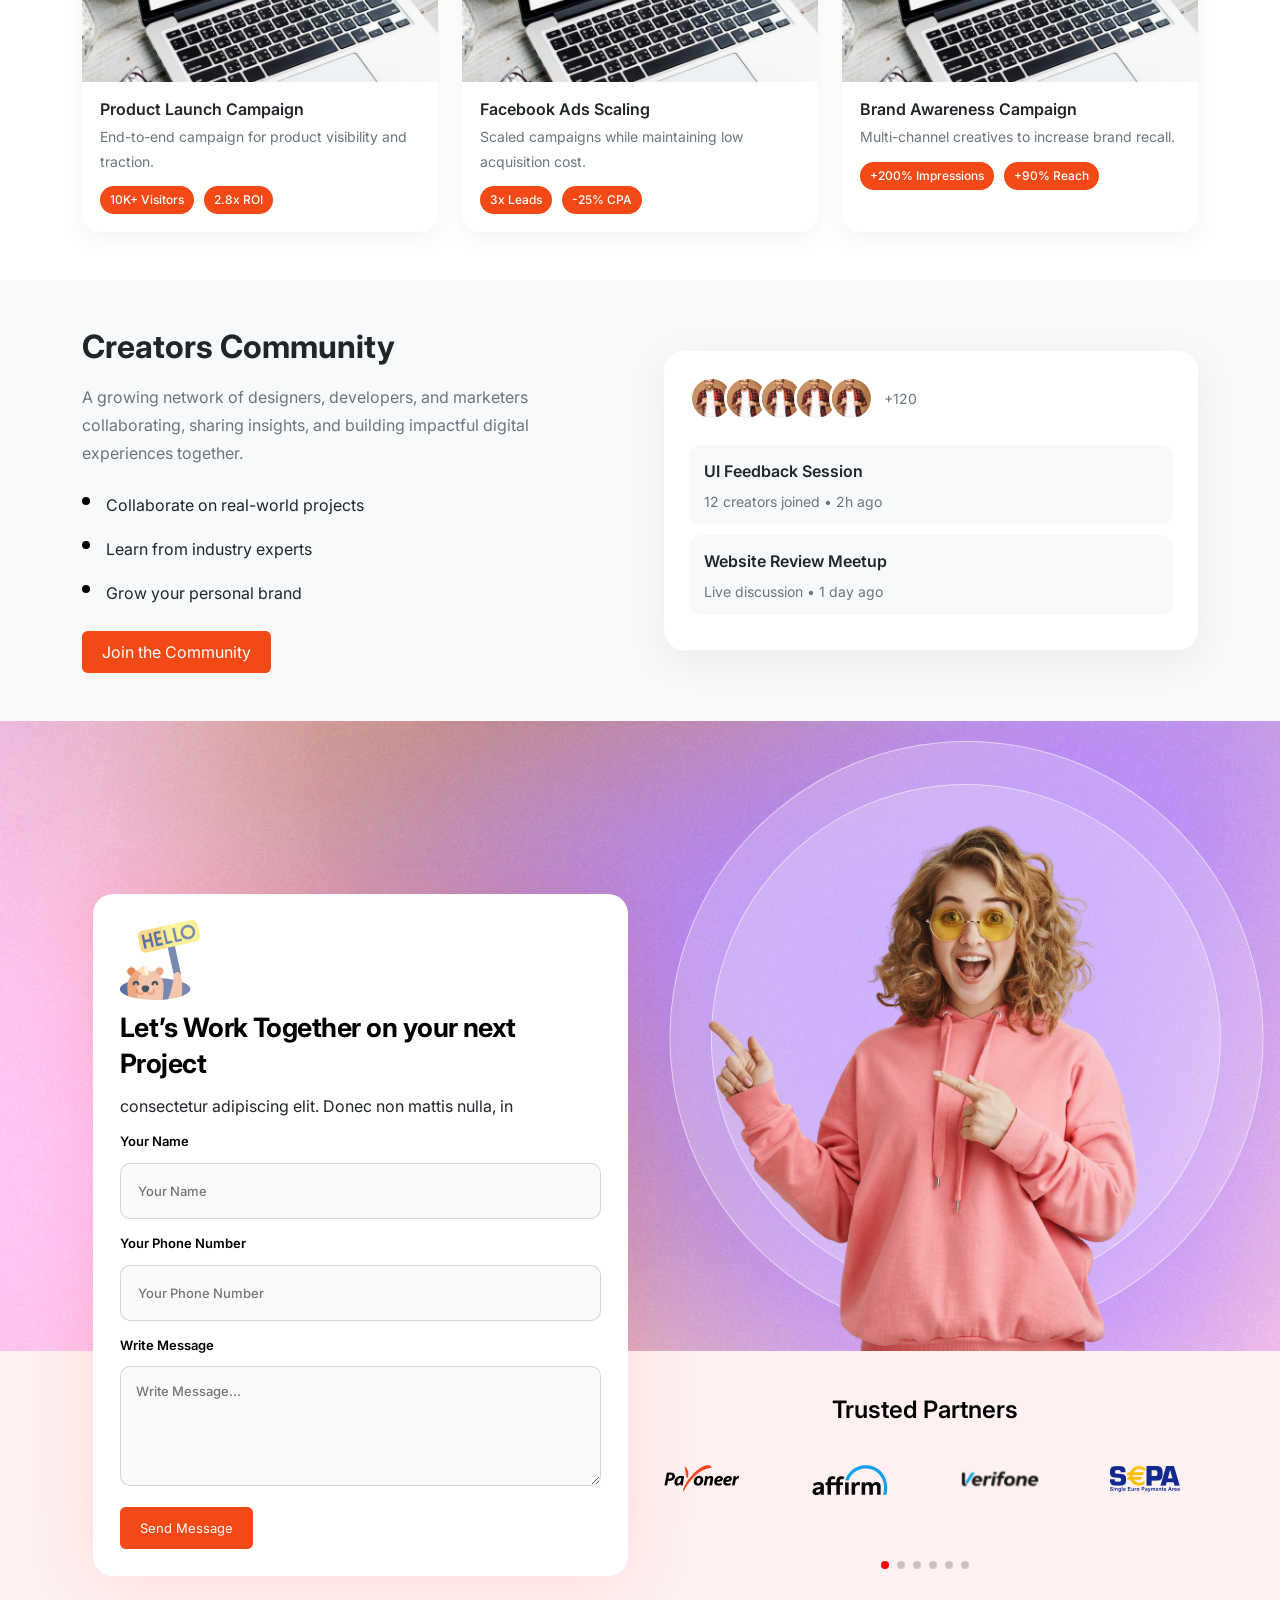
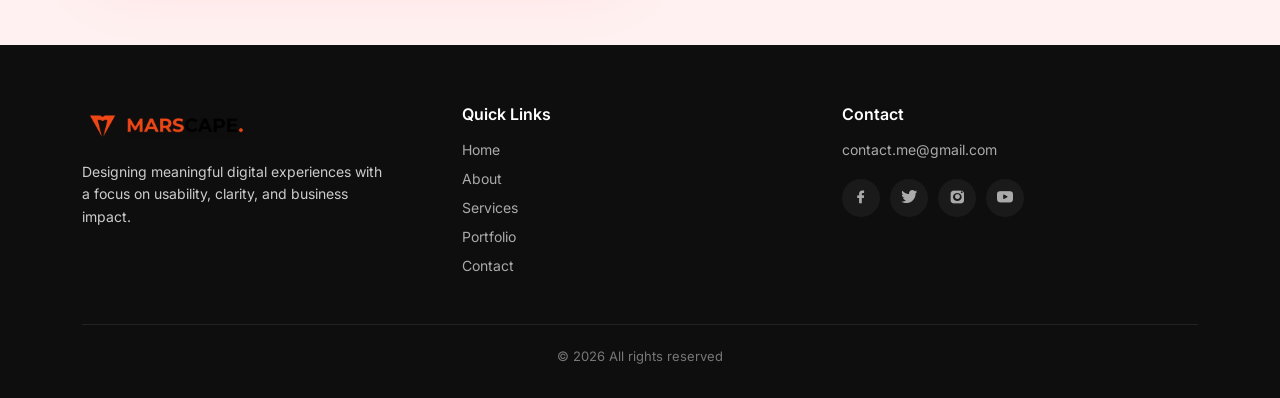
==== commit 870e9e77: "f" ====
--- a/index.html
+++ b/index.html
@@ -42,9 +42,7 @@
       </div>
 
       <div>
-        <a href="about.html" class="jo-btn"
-          ><i class="#"></i>Reach Us</a
-        >
+        <a href="about.html" class="jo-btn"><i class="#"></i>Reach Us</a>
         <!-- socials -->
         <div
           class="tt-footer-top__socials jo-footer-top__socials jo-sidebar-socials justify-content-start justify-content-sm-end"
@@ -88,18 +86,15 @@
                   </li>
                   <li><a href="service.html">Services</a></li>
                   <li><a href="service-details.html">Service Details</a></li>
-                  
                 </ul>
               </div>
-             
+
               <a href="contact.html">Contact</a>
             </nav>
           </div>
         </div>
         <div class="d-flex gap-2">
-          <a href="about.html" class="jo-btn"
-            ><i class="#"></i>Reach Us</a
-          >
+          <a href="about.html" class="jo-btn"><i class="#"></i>Reach Us</a>
           <button
             class="jo-header-sidebar-open-btn jo-btn px-3 d-inline-block d-lg-none"
           >
@@ -112,22 +107,22 @@
 
     <main>
       <!-- BANNER SECTION START -->
-   <section class="jo-banner position-relative overflow-hidden">
-
-  <!-- Background Video -->
-  <video autoplay muted loop playsinline class="jo-banner-video">
-    <source src="assets/img/Hero-video.mp4" type="video/mp4">
-  </video>
-
-  <!-- Overlay -->
-  <div class="jo-banner-overlay"></div>
-
-  <div class="jo-banner-container position-relative z-2">
-    <div class="row align-items-center justify-content-center min-vh-100 text-center">
-      <div class="col-lg-8">
-        <div class="jo-banner__txt text-white">
-
-          <!-- <div class="jo-banner__notifi mx-auto">
+      <section class="jo-banner position-relative overflow-hidden">
+        <!-- Background Video -->
+        <video autoplay muted loop playsinline class="jo-banner-video">
+          <source src="assets/img/Hero-video.mp4" type="video/mp4" />
+        </video>
+
+        <!-- Overlay -->
+        <div class="jo-banner-overlay"></div>
+
+        <div class="jo-banner-container position-relative z-2">
+          <div
+            class="row align-items-center justify-content-center min-vh-100 text-center"
+          >
+            <div class="col-lg-8">
+              <div class="jo-banner__txt text-white">
+                <!-- <div class="jo-banner__notifi mx-auto">
             <img src="assets/img/user-dp-2.png" alt="img" />
             <span>Bryan has liked</span>
             <span class="icon">
@@ -135,22 +130,23 @@
             </span>
           </div> -->
 
-          <h1 class="jo-banner__title">
-            <span>Your <span class="styled">Brand</span> Isn’t Being Heard?</span>
-            <span>Okay! Lets Make It Unignorable.</span>
-          </h1>
-
-          <div class="jo-banner__btns justify-content-center">
-            <a href="#" class="jo-btn">About Me</a>
-            <a href="#" class="jo-btn">Contact Me</a>
-          </div>
-
-        </div>
-      </div>
-    </div>
-  </div>
-
-</section>
+                <h1 class="jo-banner__title">
+                  <span
+                    >Your <span class="styled">Brand</span> Isn’t Being
+                    Heard?</span
+                  >
+                  <span>Okay! Lets Make It Unignorable.</span>
+                </h1>
+
+                <div class="jo-banner__btns justify-content-center">
+                  <a href="#" class="jo-btn">About Me</a>
+                  <a href="#" class="jo-btn">Contact Me</a>
+                </div>
+              </div>
+            </div>
+          </div>
+        </div>
+      </section>
       <!-- BANNER SECTION END -->
 
       <!-- SOCIAL LINKS SECTION START -->
@@ -229,54 +225,46 @@
       <!-- SOCIAL LINKS SECTION END -->
 
       <section>
-        
-          <div class="jo-container overflow-hidden">
-            
-              
-
-              <div class="col-lg-12">
-                <h5 class="jo-partners-title">Trusted Partners</h5>
-                <div class="jo-partners-slider swiper">
-                  <div class="swiper-wrapper">
-                    <!-- single partner -->
-                    <div class="swiper-slide">
-                      <img src="assets/img/partner-1.png" alt="Partner Image" />
-                    </div>
-
-                    
-
-                    <!-- single partner -->
-                    <div class="swiper-slide">
-                      <img src="assets/img/partner-2.png" alt="Partner Image" />
-                    </div>
-
-                    <!-- single partner -->
-                    <div class="swiper-slide">
-                      <img src="assets/img/partner-3.png" alt="Partner Image" />
-                    </div>
-
-                    <!-- single partner -->
-                    <div class="swiper-slide">
-                      <img src="assets/img/partner-4.png" alt="Partner Image" />
-                    </div>
-
-                    <!-- single partner -->
-                    <div class="swiper-slide">
-                      <img src="assets/img/partner-1.png" alt="Partner Image" />
-                    </div>
-
-                    <!-- single partner -->
-                    <div class="swiper-slide">
-                      <img src="assets/img/partner-2.png" alt="Partner Image" />
-                    </div>
-                  </div>
-
-                  <div class="jo-partners-slider-pagination"></div>
-                </div>
-              </div>
-              
-          </div>
-        
+        <div class="jo-container overflow-hidden">
+          <div class="col-lg-12">
+            <h5 class="jo-partners-title">Trusted Partners</h5>
+            <div class="jo-partners-slider swiper">
+              <div class="swiper-wrapper">
+                <!-- single partner -->
+                <div class="swiper-slide">
+                  <img src="assets/img/partner-1.png" alt="Partner Image" />
+                </div>
+
+                <!-- single partner -->
+                <div class="swiper-slide">
+                  <img src="assets/img/partner-2.png" alt="Partner Image" />
+                </div>
+
+                <!-- single partner -->
+                <div class="swiper-slide">
+                  <img src="assets/img/partner-3.png" alt="Partner Image" />
+                </div>
+
+                <!-- single partner -->
+                <div class="swiper-slide">
+                  <img src="assets/img/partner-4.png" alt="Partner Image" />
+                </div>
+
+                <!-- single partner -->
+                <div class="swiper-slide">
+                  <img src="assets/img/partner-1.png" alt="Partner Image" />
+                </div>
+
+                <!-- single partner -->
+                <div class="swiper-slide">
+                  <img src="assets/img/partner-2.png" alt="Partner Image" />
+                </div>
+              </div>
+
+              <div class="jo-partners-slider-pagination"></div>
+            </div>
+          </div>
+        </div>
       </section>
 
       <!-- REELS SECTION START -->
@@ -297,255 +285,262 @@
             <div class="swiper-wrapper">
               <!-- single reel -->
               <div class="swiper-slide">
-    <div class="jo-reel">
-
-      <div class="jo-reel-video video-card">
-
-        <!-- Thumbnail -->
-        <img src="assets/img/Thumbnail-1.png" class="video-thumb" alt="Marketing Video">
-
-        <!-- Play Button -->
-        <div class="play-btn"></div>
-
-        <!-- YouTube iframe -->
-      <iframe 
-    class="video-iframe"
-    data-src="https://www.youtube.com/embed/BvyexKMPjdk?autoplay=1&loop=1&playlist=BvyexKMPjdk&rel=0&modestbranding=1"
-    title="Marketing Video"
-    allow="autoplay; encrypted-media"
-    allowfullscreen>
-  </iframe>
-
-      </div>
-
-      <div class="jo-reel-txt">
-        <h5 class="jo-reel-title">
-          <a href="#">Marketing Video</a>
-        </h5>
-        <!-- <div class="jo-reel-info">
+                <div class="jo-reel">
+                  <div class="jo-reel-video video-card">
+                    <!-- Thumbnail -->
+                    <img
+                      src="assets/img/Thumbnail-1.png"
+                      class="video-thumb"
+                      alt="Marketing Video"
+                    />
+
+                    <!-- Play Button -->
+                    <div class="play-btn"></div>
+
+                    <!-- YouTube iframe -->
+                    <iframe
+                      class="video-iframe"
+                      data-src="https://www.youtube.com/embed/BvyexKMPjdk?autoplay=1&loop=1&playlist=BvyexKMPjdk&rel=0&modestbranding=1"
+                      title="Marketing Video"
+                      allow="autoplay; encrypted-media"
+                      allowfullscreen
+                    >
+                    </iframe>
+                  </div>
+
+                  <div class="jo-reel-txt">
+                    <h5 class="jo-reel-title">
+                      <a href="#">Marketing Video</a>
+                    </h5>
+                    <!-- <div class="jo-reel-info">
           <span><i class="flaticon-bell"></i></span>
           <span>16M views</span>
         </div> -->
-      </div>
-
-    </div>
-  </div>
+                  </div>
+                </div>
+              </div>
 
               <!-- single reel -->
-                <div class="swiper-slide">
-    <div class="jo-reel">
-
-      <div class="jo-reel-video video-card">
-
-        <!-- Thumbnail -->
-        <img src="assets/img/Thumbnail-1.png" class="video-thumb" alt="Marketing Video">
-
-        <!-- Play Button -->
-        <div class="play-btn"></div>
-
-        <!-- YouTube iframe -->
-      <iframe 
-    class="video-iframe"
-    data-src="https://www.youtube.com/embed/BvyexKMPjdk?autoplay=1&loop=1&playlist=BvyexKMPjdk&rel=0&modestbranding=1"
-    title="Marketing Video"
-    allow="autoplay; encrypted-media"
-    allowfullscreen>
-  </iframe>
-
-      </div>
-
-      <div class="jo-reel-txt">
-        <h5 class="jo-reel-title">
-          <a href="#">Marketing Video</a>
-        </h5>
-        <!-- <div class="jo-reel-info">
+              <div class="swiper-slide">
+                <div class="jo-reel">
+                  <div class="jo-reel-video video-card">
+                    <!-- Thumbnail -->
+                    <img
+                      src="assets/img/Thumbnail-1.png"
+                      class="video-thumb"
+                      alt="Marketing Video"
+                    />
+
+                    <!-- Play Button -->
+                    <div class="play-btn"></div>
+
+                    <!-- YouTube iframe -->
+                    <iframe
+                      class="video-iframe"
+                      data-src="https://www.youtube.com/embed/BvyexKMPjdk?autoplay=1&loop=1&playlist=BvyexKMPjdk&rel=0&modestbranding=1"
+                      title="Marketing Video"
+                      allow="autoplay; encrypted-media"
+                      allowfullscreen
+                    >
+                    </iframe>
+                  </div>
+
+                  <div class="jo-reel-txt">
+                    <h5 class="jo-reel-title">
+                      <a href="#">Marketing Video</a>
+                    </h5>
+                    <!-- <div class="jo-reel-info">
           <span><i class="flaticon-bell"></i></span>
           <span>16M views</span>
         </div> -->
-      </div>
-
-    </div>
-  </div>
+                  </div>
+                </div>
+              </div>
 
               <!-- single reel -->
-                <div class="swiper-slide">
-    <div class="jo-reel">
-
-      <div class="jo-reel-video video-card">
-
-        <!-- Thumbnail -->
-        <img src="assets/img/Thumbnail-1.png" class="video-thumb" alt="Marketing Video">
-
-        <!-- Play Button -->
-        <div class="play-btn"></div>
-
-        <!-- YouTube iframe -->
-      <iframe 
-    class="video-iframe"
-    data-src="https://www.youtube.com/embed/BvyexKMPjdk?autoplay=1&loop=1&playlist=BvyexKMPjdk&rel=0&modestbranding=1"
-    title="Marketing Video"
-    allow="autoplay; encrypted-media"
-    allowfullscreen>
-  </iframe>
-
-      </div>
-
-      <div class="jo-reel-txt">
-        <h5 class="jo-reel-title">
-          <a href="#">Marketing Video</a>
-        </h5>
-        <!-- <div class="jo-reel-info">
+              <div class="swiper-slide">
+                <div class="jo-reel">
+                  <div class="jo-reel-video video-card">
+                    <!-- Thumbnail -->
+                    <img
+                      src="assets/img/Thumbnail-1.png"
+                      class="video-thumb"
+                      alt="Marketing Video"
+                    />
+
+                    <!-- Play Button -->
+                    <div class="play-btn"></div>
+
+                    <!-- YouTube iframe -->
+                    <iframe
+                      class="video-iframe"
+                      data-src="https://www.youtube.com/embed/BvyexKMPjdk?autoplay=1&loop=1&playlist=BvyexKMPjdk&rel=0&modestbranding=1"
+                      title="Marketing Video"
+                      allow="autoplay; encrypted-media"
+                      allowfullscreen
+                    >
+                    </iframe>
+                  </div>
+
+                  <div class="jo-reel-txt">
+                    <h5 class="jo-reel-title">
+                      <a href="#">Marketing Video</a>
+                    </h5>
+                    <!-- <div class="jo-reel-info">
           <span><i class="flaticon-bell"></i></span>
           <span>16M views</span>
         </div> -->
-      </div>
-
-    </div>
-  </div>
+                  </div>
+                </div>
+              </div>
 
               <!-- single reel -->
-                <div class="swiper-slide">
-    <div class="jo-reel">
-
-      <div class="jo-reel-video video-card">
-
-        <!-- Thumbnail -->
-        <img src="assets/img/Thumbnail-1.png" class="video-thumb" alt="Marketing Video">
-
-        <!-- Play Button -->
-        <div class="play-btn"></div>
-
-        <!-- YouTube iframe -->
-      <iframe 
-    class="video-iframe"
-    data-src="https://www.youtube.com/embed/BvyexKMPjdk?autoplay=1&loop=1&playlist=BvyexKMPjdk&rel=0&modestbranding=1"
-    title="Marketing Video"
-    allow="autoplay; encrypted-media"
-    allowfullscreen>
-  </iframe>
-
-      </div>
-
-      <div class="jo-reel-txt">
-        <h5 class="jo-reel-title">
-          <a href="#">Marketing Video</a>
-        </h5>
-        <!-- <div class="jo-reel-info">
+              <div class="swiper-slide">
+                <div class="jo-reel">
+                  <div class="jo-reel-video video-card">
+                    <!-- Thumbnail -->
+                    <img
+                      src="assets/img/Thumbnail-1.png"
+                      class="video-thumb"
+                      alt="Marketing Video"
+                    />
+
+                    <!-- Play Button -->
+                    <div class="play-btn"></div>
+
+                    <!-- YouTube iframe -->
+                    <iframe
+                      class="video-iframe"
+                      data-src="https://www.youtube.com/embed/BvyexKMPjdk?autoplay=1&loop=1&playlist=BvyexKMPjdk&rel=0&modestbranding=1"
+                      title="Marketing Video"
+                      allow="autoplay; encrypted-media"
+                      allowfullscreen
+                    >
+                    </iframe>
+                  </div>
+
+                  <div class="jo-reel-txt">
+                    <h5 class="jo-reel-title">
+                      <a href="#">Marketing Video</a>
+                    </h5>
+                    <!-- <div class="jo-reel-info">
           <span><i class="flaticon-bell"></i></span>
           <span>16M views</span>
         </div> -->
-      </div>
-
-    </div>
-  </div>
+                  </div>
+                </div>
+              </div>
 
               <!-- single reel -->
-                <div class="swiper-slide">
-    <div class="jo-reel">
-
-      <div class="jo-reel-video video-card">
-
-        <!-- Thumbnail -->
-        <img src="assets/img/Thumbnail-1.png" class="video-thumb" alt="Marketing Video">
-
-        <!-- Play Button -->
-        <div class="play-btn"></div>
-
-        <!-- YouTube iframe -->
-      <iframe 
-    class="video-iframe"
-    data-src="https://www.youtube.com/embed/BvyexKMPjdk?autoplay=1&loop=1&playlist=BvyexKMPjdk&rel=0&modestbranding=1"
-    title="Marketing Video"
-    allow="autoplay; encrypted-media"
-    allowfullscreen>
-  </iframe>
-
-      </div>
-
-      <div class="jo-reel-txt">
-        <h5 class="jo-reel-title">
-          <a href="#">Marketing Video</a>
-        </h5>
-        <!-- <div class="jo-reel-info">
+              <div class="swiper-slide">
+                <div class="jo-reel">
+                  <div class="jo-reel-video video-card">
+                    <!-- Thumbnail -->
+                    <img
+                      src="assets/img/Thumbnail-1.png"
+                      class="video-thumb"
+                      alt="Marketing Video"
+                    />
+
+                    <!-- Play Button -->
+                    <div class="play-btn"></div>
+
+                    <!-- YouTube iframe -->
+                    <iframe
+                      class="video-iframe"
+                      data-src="https://www.youtube.com/embed/BvyexKMPjdk?autoplay=1&loop=1&playlist=BvyexKMPjdk&rel=0&modestbranding=1"
+                      title="Marketing Video"
+                      allow="autoplay; encrypted-media"
+                      allowfullscreen
+                    >
+                    </iframe>
+                  </div>
+
+                  <div class="jo-reel-txt">
+                    <h5 class="jo-reel-title">
+                      <a href="#">Marketing Video</a>
+                    </h5>
+                    <!-- <div class="jo-reel-info">
           <span><i class="flaticon-bell"></i></span>
           <span>16M views</span>
         </div> -->
-      </div>
-
-    </div>
-  </div>
+                  </div>
+                </div>
+              </div>
 
               <!-- single reel -->
-                <div class="swiper-slide">
-    <div class="jo-reel">
-
-      <div class="jo-reel-video video-card">
-
-        <!-- Thumbnail -->
-        <img src="assets/img/Thumbnail-1.png" class="video-thumb" alt="Marketing Video">
-
-        <!-- Play Button -->
-        <div class="play-btn"></div>
-
-        <!-- YouTube iframe -->
-      <iframe 
-    class="video-iframe"
-    data-src="https://www.youtube.com/embed/BvyexKMPjdk?autoplay=1&loop=1&playlist=BvyexKMPjdk&rel=0&modestbranding=1"
-    title="Marketing Video"
-    allow="autoplay; encrypted-media"
-    allowfullscreen>
-  </iframe>
-
-      </div>
-
-      <div class="jo-reel-txt">
-        <h5 class="jo-reel-title">
-          <a href="#">Marketing Video</a>
-        </h5>
-        <!-- <div class="jo-reel-info">
+              <div class="swiper-slide">
+                <div class="jo-reel">
+                  <div class="jo-reel-video video-card">
+                    <!-- Thumbnail -->
+                    <img
+                      src="assets/img/Thumbnail-1.png"
+                      class="video-thumb"
+                      alt="Marketing Video"
+                    />
+
+                    <!-- Play Button -->
+                    <div class="play-btn"></div>
+
+                    <!-- YouTube iframe -->
+                    <iframe
+                      class="video-iframe"
+                      data-src="https://www.youtube.com/embed/BvyexKMPjdk?autoplay=1&loop=1&playlist=BvyexKMPjdk&rel=0&modestbranding=1"
+                      title="Marketing Video"
+                      allow="autoplay; encrypted-media"
+                      allowfullscreen
+                    >
+                    </iframe>
+                  </div>
+
+                  <div class="jo-reel-txt">
+                    <h5 class="jo-reel-title">
+                      <a href="#">Marketing Video</a>
+                    </h5>
+                    <!-- <div class="jo-reel-info">
           <span><i class="flaticon-bell"></i></span>
           <span>16M views</span>
         </div> -->
-      </div>
-
-    </div>
-  </div>
+                  </div>
+                </div>
+              </div>
 
               <!-- single reel -->
-                <div class="swiper-slide">
-    <div class="jo-reel">
-
-      <div class="jo-reel-video video-card">
-
-        <!-- Thumbnail -->
-        <img src="assets/img/Thumbnail-1.png" class="video-thumb" alt="Marketing Video">
-
-        <!-- Play Button -->
-        <div class="play-btn"></div>
-
-        <!-- YouTube iframe -->
-      <iframe 
-    class="video-iframe"
-    data-src="https://www.youtube.com/embed/BvyexKMPjdk?autoplay=1&loop=1&playlist=BvyexKMPjdk&rel=0&modestbranding=1"
-    title="Marketing Video"
-    allow="autoplay; encrypted-media"
-    allowfullscreen>
-  </iframe>
-
-      </div>
-
-      <div class="jo-reel-txt">
-        <h5 class="jo-reel-title">
-          <a href="#">Marketing Video</a>
-        </h5>
-        <!-- <div class="jo-reel-info">
+              <div class="swiper-slide">
+                <div class="jo-reel">
+                  <div class="jo-reel-video video-card">
+                    <!-- Thumbnail -->
+                    <img
+                      src="assets/img/Thumbnail-1.png"
+                      class="video-thumb"
+                      alt="Marketing Video"
+                    />
+
+                    <!-- Play Button -->
+                    <div class="play-btn"></div>
+
+                    <!-- YouTube iframe -->
+                    <iframe
+                      class="video-iframe"
+                      data-src="https://www.youtube.com/embed/BvyexKMPjdk?autoplay=1&loop=1&playlist=BvyexKMPjdk&rel=0&modestbranding=1"
+                      title="Marketing Video"
+                      allow="autoplay; encrypted-media"
+                      allowfullscreen
+                    >
+                    </iframe>
+                  </div>
+
+                  <div class="jo-reel-txt">
+                    <h5 class="jo-reel-title">
+                      <a href="#">Marketing Video</a>
+                    </h5>
+                    <!-- <div class="jo-reel-info">
           <span><i class="flaticon-bell"></i></span>
           <span>16M views</span>
         </div> -->
-      </div>
-
-    </div>
-  </div>
+                  </div>
+                </div>
+              </div>
             </div>
           </div>
         </div>
@@ -558,7 +553,7 @@
           <div class="jo-services-wrapper">
             <div class="heading">
               <h2 class="jo-section-title mb-0">What Will I Give You?</h2>
-              <a href="#" class="jo-btn">View All Services</a>
+              <!-- <a href="#" class="jo-btn">View All Services</a> -->
             </div>
 
             <div class="jo-services-tabs-wrapper">
@@ -566,11 +561,9 @@
                 <button class="tab-nav active" data-tab="service-1">
                   Content Creations
                 </button>
-                <button class="tab-nav" data-tab="service-2">
-                  Branding
-                </button>
+                <button class="tab-nav" data-tab="service-2">Branding</button>
                 <button class="tab-nav" data-tab="service-3">
-                  Logo Designing 
+                  Logo Designing
                 </button>
                 <button class="tab-nav" data-tab="service-4">
                   Website Designing
@@ -586,7 +579,10 @@
                   <div class="tt-service-tab">
                     <!-- img -->
                     <div class="img">
-                      <img src="assets/img/service.jpg" alt="service image" />
+                      <img
+                        src="assets/img/Content Creations.jpg"
+                        alt="service image"
+                      />
                     </div>
 
                     <!-- txt -->
@@ -739,8 +735,6 @@
 
       <!-- intro & live -->
       <div class="jo-intro-lives-wrapper">
-        
-
         <!-- UPCOMING LIVES SECTION START -->
         <section class="jo-upcoming-lives">
           <div class="jo-container">
@@ -815,9 +809,8 @@
           <!-- heading -->
           <div class="jo-videos__heading">
             <h2 class="jo-section-title">My Latest Videos</h2>
-            <a href="videos-1.html" class="jo-btn jo-videos__btn"
-              ><i class=""></i> View All Videos</a
-            >
+            <!-- <a href="videos-1.html" class="jo-btn jo-videos__btn"
+              ><i class=""></i> View All Videos</a> -->
           </div>
         </div>
 
@@ -1044,6 +1037,422 @@
         </div>
       </section>
       <!-- VIDEOS SECTION END -->
+
+      <!-- Logos design section start -->
+      <section class="py-5 bg-light overflow-hidden">
+        <div class="container mb-4">
+          <h2 class="fw-bold">Logo Designs</h2>
+          <!-- <p class="text-muted mb-0">
+      Clean, minimal and brand-focused logo explorations.
+    </p> -->
+        </div>
+
+        <!-- ROW 1 -->
+        <div class="logo-marquee marquee-left">
+          <div class="marquee-track">
+            <!-- Logos -->
+            <div class="logo-card"><img src="assets/img/logo1.jpg" /></div>
+            <div class="logo-card"><img src="assets/img/logo1.jpg" /></div>
+            <div class="logo-card"><img src="assets/img/logo1.jpg" /></div>
+            <div class="logo-card"><img src="assets/img/logo1.jpg" /></div>
+            <div class="logo-card"><img src="assets/img/logo1.jpg" /></div>
+            <div class="logo-card"><img src="assets/img/logo1.jpg" /></div>
+
+            <!-- Duplicate for loop -->
+            <div class="logo-card"><img src="assets/img/logo1.jpg" /></div>
+            <div class="logo-card"><img src="assets/img/logo1.jpg" /></div>
+            <div class="logo-card"><img src="assets/img/logo1.jpg" /></div>
+            <div class="logo-card"><img src="assets/img/logo1.jpg" /></div>
+            <div class="logo-card"><img src="assets/img/logo1.jpg" /></div>
+            <div class="logo-card"><img src="assets/img/logo1.jpg" /></div>
+          </div>
+        </div>
+
+        <!-- ROW 2 -->
+        <div class="logo-marquee marquee-right mt-4">
+          <div class="marquee-track">
+            <div class="logo-card"><img src="assets/img/logo1.jpg" /></div>
+            <div class="logo-card"><img src="assets/img/logo1.jpg" /></div>
+            <div class="logo-card"><img src="assets/img/logo1.jpg" /></div>
+            <div class="logo-card"><img src="assets/img/logo1.jpg" /></div>
+            <div class="logo-card"><img src="assets/img/logo1.jpg" /></div>
+            <div class="logo-card"><img src="assets/img/logo1.jpg" /></div>
+
+            <!-- Duplicate -->
+            <div class="logo-card"><img src="assets/img/logo1.jpg" /></div>
+            <div class="logo-card"><img src="assets/img/logo1.jpg" /></div>
+            <div class="logo-card"><img src="assets/img/logo1.jpg" /></div>
+            <div class="logo-card"><img src="assets/img/logo1.jpg" /></div>
+            <div class="logo-card"><img src="assets/img/logo1.jpg" /></div>
+            <div class="logo-card"><img src="assets/img/logo1.jpg" /></div>
+          </div>
+        </div>
+      </section>
+      <!-- Logos design section ENd -->
+
+      <!-- Website designs SECTION START -->
+      <section class="py-5 bg-white">
+        <div class="container">
+          <!-- Header -->
+          <div class="mb-5">
+            <h2 class="fw-bold">Website Designs</h2>
+            <!-- <p class="text-muted mb-0">
+        Selected works showcasing clean UI, usability, and modern design systems.
+      </p> -->
+          </div>
+
+          <!-- Grid -->
+          <div class="row g-4">
+            <!-- CARD 1 -->
+            <div class="col-12 col-sm-6 col-lg-4">
+              <div class="design-card">
+                <img
+                  src="assets/img/Content Creations.jpg"
+                  alt=""
+                  data-bs-toggle="modal"
+                  data-bs-target="#imageModal"
+                  onclick="showImage(this.src)"
+                />
+                <div class="design-info">
+                  <h6>Finance Landing Page</h6>
+                  <span>UI/UX • Web Design</span>
+                </div>
+              </div>
+            </div>
+
+            <!-- CARD 2 -->
+            <div class="col-12 col-sm-6 col-lg-4">
+              <div class="design-card">
+                <img
+                  src="assets/img/Content Creations.jpg"
+                  alt=""
+                  data-bs-toggle="modal"
+                  data-bs-target="#imageModal"
+                  onclick="showImage(this.src)"
+                />
+                <div class="design-info">
+                  <h6>E-commerce Store</h6>
+                  <span>UI/UX • Shopify</span>
+                </div>
+              </div>
+            </div>
+
+            <!-- CARD 3 -->
+            <div class="col-12 col-sm-6 col-lg-4">
+              <div class="design-card">
+                <img
+                  src="assets/img/Content Creations.jpg"
+                  alt=""
+                  data-bs-toggle="modal"
+                  data-bs-target="#imageModal"
+                  onclick="showImage(this.src)"
+                />
+                <div class="design-info">
+                  <h6>SaaS Dashboard</h6>
+                  <span>UI Design • Dashboard</span>
+                </div>
+              </div>
+            </div>
+
+            <!-- CARD 4 -->
+            <div class="col-12 col-sm-6 col-lg-4">
+              <div class="design-card">
+                <img
+                  src="assets/img/Content Creations.jpg"
+                  alt=""
+                  data-bs-toggle="modal"
+                  data-bs-target="#imageModal"
+                  onclick="showImage(this.src)"
+                />
+                <div class="design-info">
+                  <h6>Agency Website</h6>
+                  <span>Branding • Web</span>
+                </div>
+              </div>
+            </div>
+
+            <!-- CARD 5 -->
+            <div class="col-12 col-sm-6 col-lg-4">
+              <div class="design-card">
+                <img
+                  src="assets/img/Content Creations.jpg"
+                  alt=""
+                  data-bs-toggle="modal"
+                  data-bs-target="#imageModal"
+                  onclick="showImage(this.src)"
+                />
+                <div class="design-info">
+                  <h6>Portfolio Website</h6>
+                  <span>Personal • UI/UX</span>
+                </div>
+              </div>
+            </div>
+
+            <!-- CARD 6 -->
+            <div class="col-12 col-sm-6 col-lg-4">
+              <div class="design-card">
+                <img
+                  src="assets/img/Content Creations.jpg"
+                  alt=""
+                  data-bs-toggle="modal"
+                  data-bs-target="#imageModal"
+                  onclick="showImage(this.src)"
+                />
+                <div class="design-info">
+                  <h6>Healthcare Platform</h6>
+                  <span>UX • Web App</span>
+                </div>
+              </div>
+            </div>
+
+            <!-- CARD 7 -->
+            <div class="col-12 col-sm-6 col-lg-4">
+              <div class="design-card">
+                <img
+                  src="assets/img/Content Creations.jpg"
+                  alt=""
+                  data-bs-toggle="modal"
+                  data-bs-target="#imageModal"
+                  onclick="showImage(this.src)"
+                />
+                <div class="design-info">
+                  <h6>EdTech Website</h6>
+                  <span>UI/UX • Product</span>
+                </div>
+              </div>
+            </div>
+
+            <!-- CARD 8 -->
+            <div class="col-12 col-sm-6 col-lg-4">
+              <div class="design-card">
+                <img
+                  src="assets/img/Content Creations.jpg"
+                  alt=""
+                  data-bs-toggle="modal"
+                  data-bs-target="#imageModal"
+                  onclick="showImage(this.src)"
+                />
+                <div class="design-info">
+                  <h6>Real Estate Platform</h6>
+                  <span>Web Design</span>
+                </div>
+              </div>
+            </div>
+
+            <!-- CARD 9 -->
+            <div class="col-12 col-sm-6 col-lg-4">
+              <div class="design-card">
+                <img
+                  src="assets/img/Content Creations.jpg"
+                  alt=""
+                  data-bs-toggle="modal"
+                  data-bs-target="#imageModal"
+                  onclick="showImage(this.src)"
+                />
+                <div class="design-info">
+                  <h6>Startup Landing</h6>
+                  <span>UI/UX • Conversion</span>
+                </div>
+              </div>
+            </div>
+          </div>
+        </div>
+      </section>
+      <!-- Website designs SECTION END -->
+
+      <!-- Marketing Campaigns SECTION START -->
+
+      <section class="py-5 bg-white">
+        <div class="container">
+          <!-- Header -->
+          <div class="mb-5">
+            <h2 class="fw-bold">Marketing Campaigns</h2>
+            <p class="text-muted mb-0">
+              Strategic campaigns designed to drive engagement, conversions, and
+              growth.
+            </p>
+          </div>
+
+          <div class="row g-4">
+            <!-- CARD 1 -->
+            <div class="col-12 col-md-6 col-lg-4">
+              <div class="campaign-card">
+                <img src="assets/img/marketing campaign.jpg" alt="" />
+
+                <div class="campaign-content">
+                  <h6>Instagram Growth Campaign</h6>
+                  <p>Boosted engagement & reach through targeted creatives.</p>
+
+                  <div class="campaign-stats">
+                    <span>+120% Reach</span>
+                    <span>3.5x Engagement</span>
+                  </div>
+                </div>
+              </div>
+            </div>
+
+            <!-- CARD 2 -->
+            <div class="col-12 col-md-6 col-lg-4">
+              <div class="campaign-card">
+                <img src="assets/img/marketing campaign.jpg" alt="" />
+
+                <div class="campaign-content">
+                  <h6>Google Ads Conversion Funnel</h6>
+                  <p>Optimized landing pages + ad creatives for higher ROI.</p>
+
+                  <div class="campaign-stats">
+                    <span>+60% Conversions</span>
+                    <span>-30% CPC</span>
+                  </div>
+                </div>
+              </div>
+            </div>
+
+            <!-- CARD 3 -->
+            <div class="col-12 col-md-6 col-lg-4">
+              <div class="campaign-card">
+                <img src="assets/img/marketing campaign.jpg" alt="" />
+
+                <div class="campaign-content">
+                  <h6>Email Marketing Campaign</h6>
+                  <p>Designed high-converting email flows and automation.</p>
+
+                  <div class="campaign-stats">
+                    <span>42% Open Rate</span>
+                    <span>18% CTR</span>
+                  </div>
+                </div>
+              </div>
+            </div>
+
+            <!-- CARD 4 -->
+            <div class="col-12 col-md-6 col-lg-4">
+              <div class="campaign-card">
+                <img src="assets/img/marketing campaign.jpg" alt="" />
+
+                <div class="campaign-content">
+                  <h6>Product Launch Campaign</h6>
+                  <p>
+                    End-to-end campaign for product visibility and traction.
+                  </p>
+
+                  <div class="campaign-stats">
+                    <span>10K+ Visitors</span>
+                    <span>2.8x ROI</span>
+                  </div>
+                </div>
+              </div>
+            </div>
+
+            <!-- CARD 5 -->
+            <div class="col-12 col-md-6 col-lg-4">
+              <div class="campaign-card">
+                <img src="assets/img/marketing campaign.jpg" alt="" />
+
+                <div class="campaign-content">
+                  <h6>Facebook Ads Scaling</h6>
+                  <p>
+                    Scaled campaigns while maintaining low acquisition cost.
+                  </p>
+
+                  <div class="campaign-stats">
+                    <span>3x Leads</span>
+                    <span>-25% CPA</span>
+                  </div>
+                </div>
+              </div>
+            </div>
+
+            <!-- CARD 6 -->
+            <div class="col-12 col-md-6 col-lg-4">
+              <div class="campaign-card">
+                <img src="assets/img/marketing campaign.jpg" alt="" />
+
+                <div class="campaign-content">
+                  <h6>Brand Awareness Campaign</h6>
+                  <p>Multi-channel creatives to increase brand recall.</p>
+
+                  <div class="campaign-stats">
+                    <span>+200% Impressions</span>
+                    <span>+90% Reach</span>
+                  </div>
+                </div>
+              </div>
+            </div>
+          </div>
+        </div>
+      </section>
+      <!-- Marketing Campaigns SECTION END -->
+
+      <!-- creators community Section -->
+      <section class="py-5 bg-light">
+        <div class="container">
+          <div class="row align-items-center g-5">
+            <!-- LEFT CONTENT -->
+            <div class="col-lg-6">
+              <h2 class="fw-bold mb-3">Creators Community</h2>
+
+              <p class="text-muted mb-4">
+                A growing network of designers, developers, and marketers
+                collaborating, sharing insights, and building impactful digital
+                experiences together.
+              </p>
+
+              <!-- Points -->
+              <div class="mb-4">
+                <div class="d-flex align-items-start mb-3">
+                  <span class="dot me-3"></span>
+                  <p class="mb-0">Collaborate on real-world projects</p>
+                </div>
+
+                <div class="d-flex align-items-start mb-3">
+                  <span class="dot me-3"></span>
+                  <p class="mb-0">Learn from industry experts</p>
+                </div>
+
+                <div class="d-flex align-items-start">
+                  <span class="dot me-3"></span>
+                  <p class="mb-0">Grow your personal brand</p>
+                </div>
+              </div>
+
+              <!-- CTA -->
+              <a href="#" class="jo-btn"> Join the Community </a>
+            </div>
+
+            <!-- RIGHT VISUAL -->
+            <div class="col-lg-6">
+              <div class="community-box">
+                <!-- Avatars -->
+                <div class="avatar-group mb-4">
+                  <img src="assets/img/user1.jpg" />
+                  <img src="assets/img/user1.jpg" />
+                  <img src="assets/img/user1.jpg" />
+                  <img src="assets/img/user1.jpg" />
+                  <img src="assets/img/user1.jpg" />
+                  <span class="more">+120</span>
+                </div>
+
+                <!-- Activity Card -->
+                <div class="activity-card">
+                  <p class="mb-1 fw-semibold">UI Feedback Session</p>
+                  <span class="text-muted small"
+                    >12 creators joined • 2h ago</span
+                  >
+                </div>
+
+                <div class="activity-card">
+                  <p class="mb-1 fw-semibold">Website Review Meetup</p>
+                  <span class="text-muted small"
+                    >Live discussion • 1 day ago</span
+                  >
+                </div>
+              </div>
+            </div>
+          </div>
+        </div>
+      </section>
+      <!-- creators community Section -->
 
       <!-- CONTACT SECTION START -->
       <section class="jo-contact">
@@ -1061,10 +1470,7 @@
                   <h2 class="jo-section-title">
                     Let’s Work Together on your next Project
                   </h2>
-                  <p>
-                    consectetur adipiscing elit. Donec non mattis nulla, in
-                    
-                  </p>
+                  <p>consectetur adipiscing elit. Donec non mattis nulla, in</p>
                   <form action="#" class="jo-contact-form">
                     <div>
                       <label for="jo-contact-name">Your Name</label>
@@ -1087,14 +1493,14 @@
                     </div> -->
 
                     <div>
-  <label for="jo-contact-phone">Your Phone Number</label>
-  <input
-    type="tel"
-    name="phone"
-    id="jo-contact-phone"
-    placeholder="Your Phone Number"
-  />
-</div>
+                      <label for="jo-contact-phone">Your Phone Number</label>
+                      <input
+                        type="tel"
+                        name="phone"
+                        id="jo-contact-phone"
+                        placeholder="Your Phone Number"
+                      />
+                    </div>
 
                     <div>
                       <label for="jo-contact-message">Write Message</label>
@@ -1168,91 +1574,63 @@
         </div>
       </section>
       <!-- CONTACT SECTION END -->
-
-      
     </main>
 
     <!-- FOOTER SECTION START -->
-    <footer class="jo-footer">
-      <div class="jo-container">
-        <!-- footer top -->
-        <div class="jo-footer-top">
-          <div class="row gx-4 gy-sm-5 gy-4 align-items-center">
-            <div class="col-lg-3 col-6 col-xxs-12">
-              <a href="index.html"
-                ><img src="assets/img/Logo.png" alt="logo" class="logo"
-              /></a>
-            </div>
-            <div class="col-lg-6 order-lg-1 order-2">
-              <!-- nwsltr -->
-              <form action="#" class="jo-footer-top__nwsltr">
-                <input
-                  type="email"
-                  name="jo-nwsltr-email"
-                  id="jo-nwsltr-email"
-                  placeholder="Email Address"
-                />
-                <button class="jo-btn" type="submit">Submit</button>
-              </form>
-            </div>
-            <!-- socials -->
-            <div class="col-lg-3 col-6 col-xxs-12 order-lg-2 order-1">
-              <div
-                class="tt-footer-top__socials jo-footer-top__socials justify-content-start justify-content-sm-end"
-              >
-                <a href="#"><i class="flaticon-facebook-1"></i></a>
-                <a href="#"><i class="flaticon-twitter"></i></a>
-                <a href="#"><i class="flaticon-social-media"></i></a>
-                <a href="#"><i class="flaticon-youtube-1"></i></a>
-              </div>
-            </div>
-          </div>
-        </div>
-
-        <!-- footer middle -->
-        <div class="jo-footer-middle">
-          <div class="row g-4">
-            <div class="col-xl-4 col-md-6">
-              <div class="jo-footer-widget jo-footer-contact">
-                <h5 class="jo-footer-widget__title">Get in Touch</h5>
-                <a href="mailto:contact.me@gmail.com">contact.me@gmail.com</a>
-              </div>
-            </div>
-
-            <div class="col-xl-4 col-md-6">
-              <div class="jo-footer-widget jo-footer-links">
-                <h5 class="jo-footer-widget__title">Browse Services</h5>
-                <div class="links">
-                  <a href="#">Service</a>
-                  <a href="#">Service</a>
-                  <a href="#">Service</a>
-                  <a href="#">Service</a>
-                  <a href="#">Service</a>
-                  <a href="#">Service</a>
-                </div>
-              </div>
-            </div>
-
-            <div class="col-xl-4 col-md-6">
-              <div class="jo-footer-widget jo-footer-gallery">
-                <h5 class="jo-footer-widget__title">Instagram feed</h5>
-                <div class="imgs flex-wrap">
-                  <img src="assets/img/footer-img-1.jpg" alt="Footer Image" />
-                  <img src="assets/img/footer-img-2.jpg" alt="Footer Image" />
-                  <img src="assets/img/footer-img-3.jpg" alt="Footer Image" />
-                  <img src="assets/img/footer-img-4.jpg" alt="Footer Image" />
-                </div>
-              </div>
-            </div>
-          </div>
-        </div>
-
-        <!-- footer bottom -->
-        <div class="tt-footer-bottom text-center">
-          <p class="mb-0">Copyright ©2026</p>
-        </div>
+    <footer class="footer-clean">
+  <div class="container">
+
+    <div class="row gy-4 align-items-start">
+
+      <!-- LEFT: BRAND -->
+      <div class="col-lg-4 col-md-6">
+        <img src="assets/img/Logo.png" alt="logo" class="footer-logo mb-3">
+
+        <p class="footer-text">
+          Designing meaningful digital experiences with a focus on usability,
+          clarity, and business impact.
+        </p>
       </div>
-    </footer>
+
+      <!-- CENTER: LINKS -->
+      <div class="col-lg-4 col-md-6">
+        <h6 class="footer-title">Quick Links</h6>
+
+        <div class="footer-links">
+          <a href="#">Home</a>
+          <a href="#">About</a>
+          <a href="#">Services</a>
+          <a href="#">Portfolio</a>
+          <a href="#">Contact</a>
+        </div>
+      </div>
+
+      <!-- RIGHT: CONTACT -->
+      <div class="col-lg-4 col-md-6">
+        <h6 class="footer-title">Contact</h6>
+
+        <a href="mailto:contact.me@gmail.com" class="footer-email">
+          contact.me@gmail.com
+        </a>
+
+        <!-- Socials -->
+        <div class="footer-socials mt-3">
+          <a href="#"><i class="flaticon-facebook-1"></i></a>
+          <a href="#"><i class="flaticon-twitter"></i></a>
+          <a href="#"><i class="flaticon-social-media"></i></a>
+          <a href="#"><i class="flaticon-youtube-1"></i></a>
+        </div>
+      </div>
+
+    </div>
+
+    <!-- Bottom -->
+    <div class="footer-bottom text-center mt-5">
+      <p class="mb-0">© 2026 All rights reserved</p>
+    </div>
+
+  </div>
+</footer>
     <!-- FOOTER SECTION END -->
 
     <!-- libraries JS -->
@@ -1268,19 +1646,45 @@
     <!-- custom js -->
     <script src="assets/js/main.js"></script>
     <script>
-document.querySelectorAll(".video-card").forEach(card => {
-  card.addEventListener("click", function () {
-
-    const iframe = this.querySelector(".video-iframe");
-    const thumb = this.querySelector(".video-thumb");
-    const btn = this.querySelector(".play-btn");
-
-    iframe.style.display = "block";
-    iframe.src = iframe.dataset.src;
-    thumb.style.display = "none";
-    btn.style.display = "none";
-  });
-});
-</script>
+      document.querySelectorAll(".video-card").forEach((card) => {
+        card.addEventListener("click", function () {
+          const iframe = this.querySelector(".video-iframe");
+          const thumb = this.querySelector(".video-thumb");
+          const btn = this.querySelector(".play-btn");
+
+          iframe.style.display = "block";
+          iframe.src = iframe.dataset.src;
+          thumb.style.display = "none";
+          btn.style.display = "none";
+        });
+      });
+    </script>
+    <script>
+      function showImage(src) {
+        document.getElementById("modalImage").src = src;
+      }
+    </script>
+    <div class="modal fade" id="imageModal" tabindex="-1">
+      <div class="modal-dialog modal-dialog-centered modal-xl">
+        <div class="modal-content bg-transparent border-0">
+          <div class="modal-body p-0 text-center position-relative">
+            <!-- Close button -->
+            <button
+              type="button"
+              class="btn-close position-absolute top-0 end-0 m-3 bg-white"
+              data-bs-dismiss="modal"
+            ></button>
+
+            <!-- Image -->
+            <img
+              id="modalImage"
+              src=""
+              class="img-fluid rounded-3"
+              alt="preview"
+            />
+          </div>
+        </div>
+      </div>
+    </div>
   </body>
 </html>
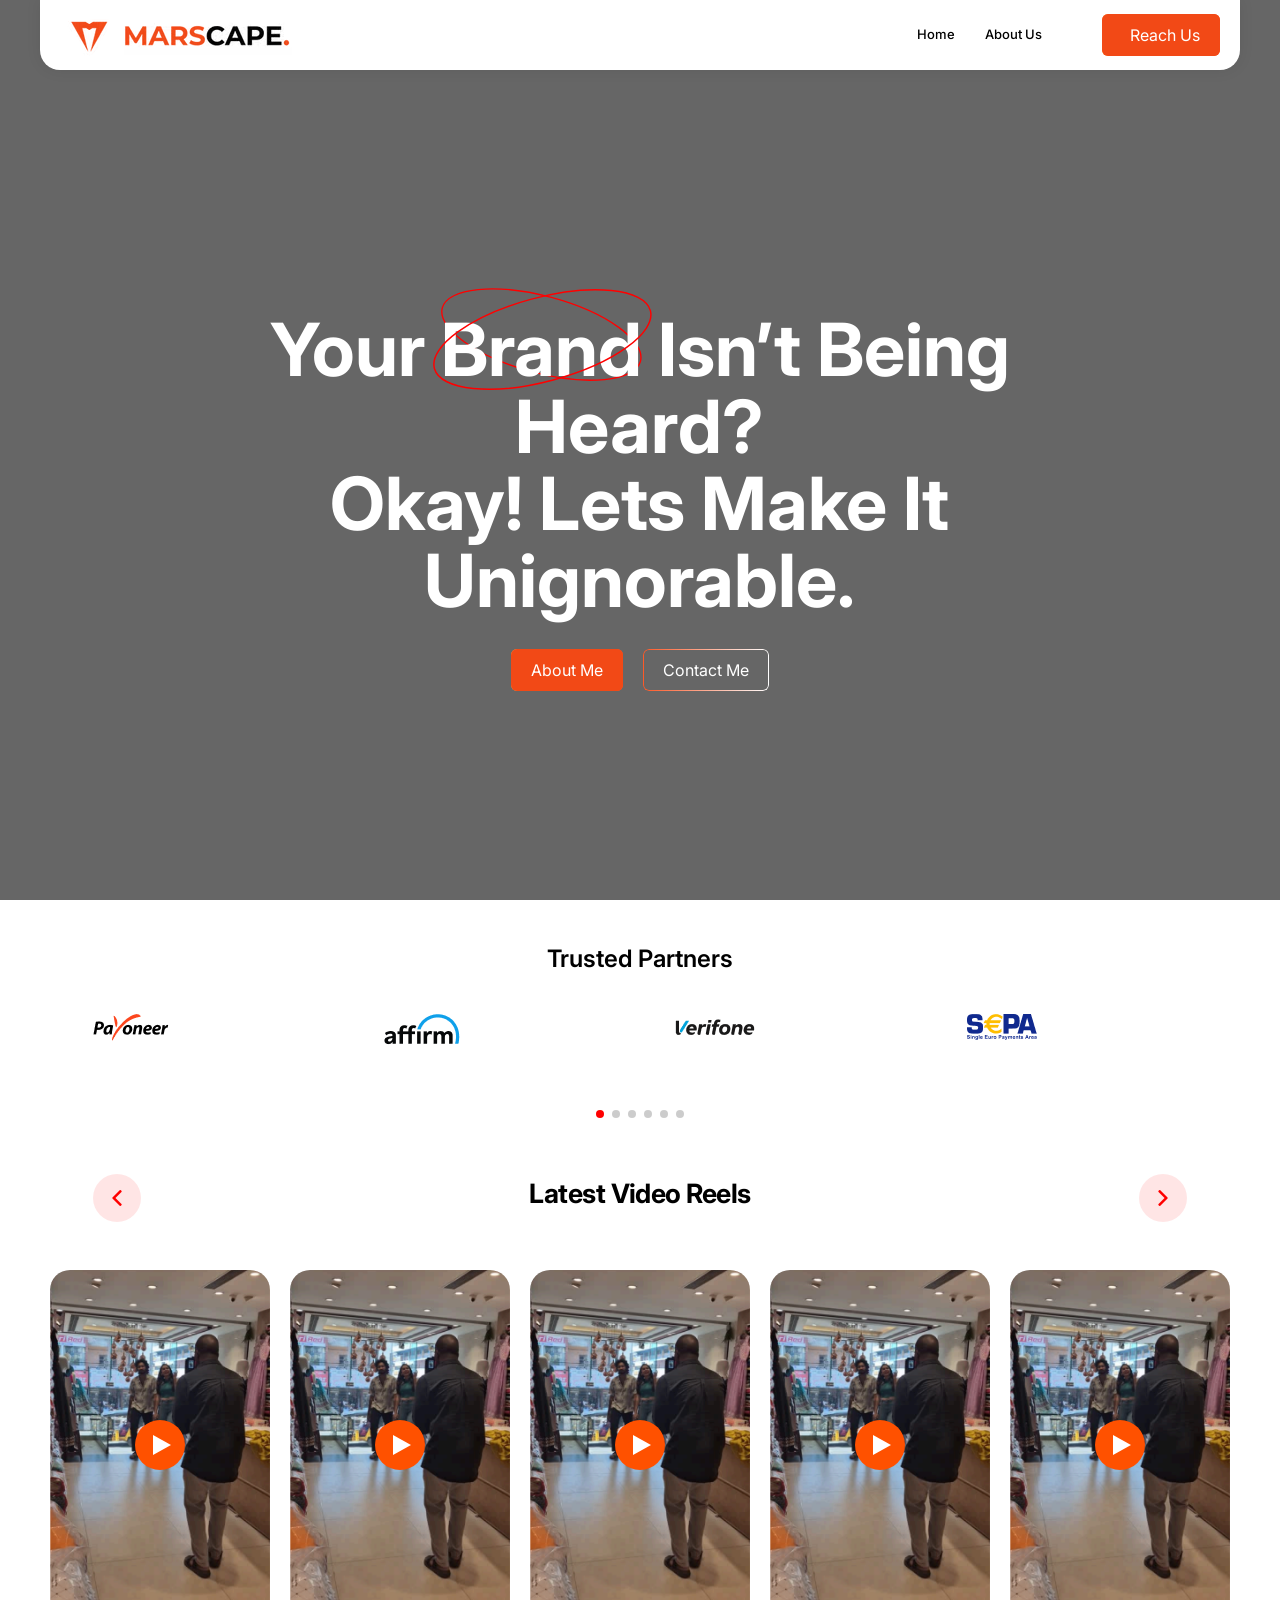
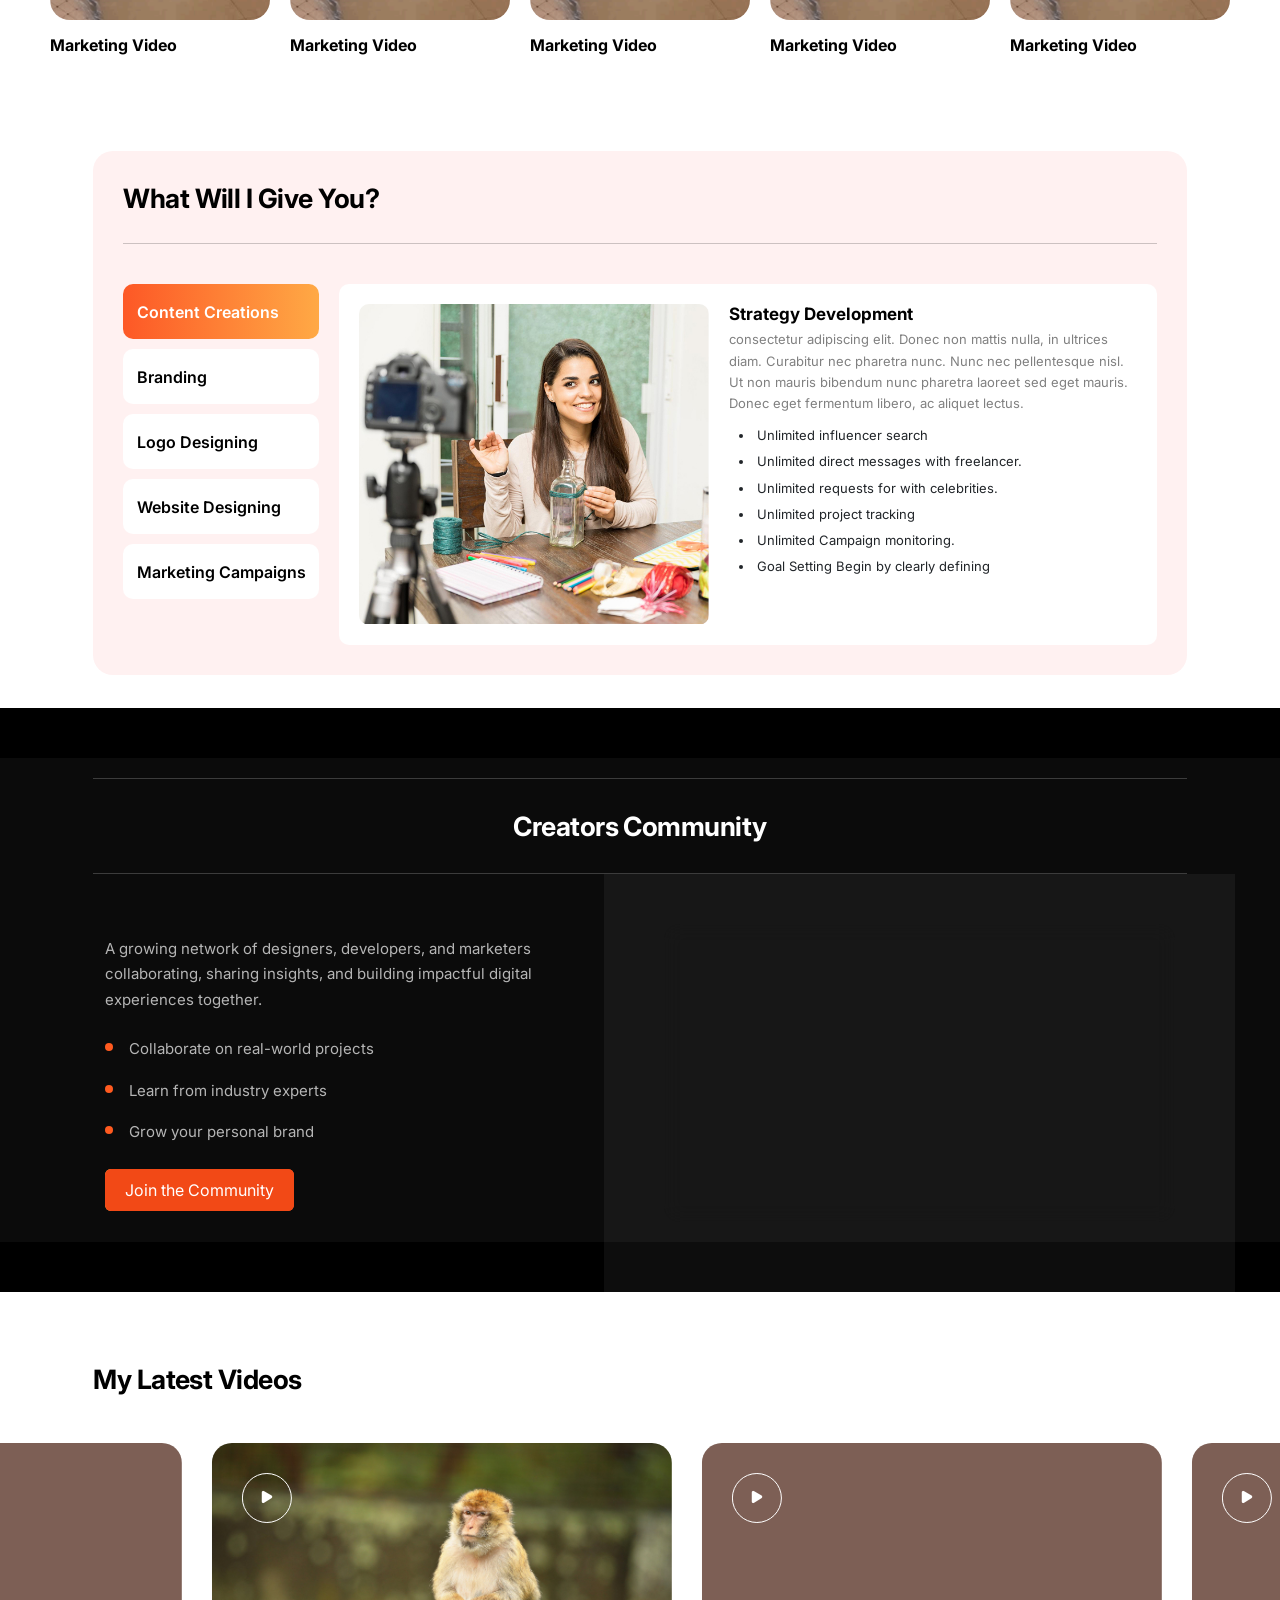
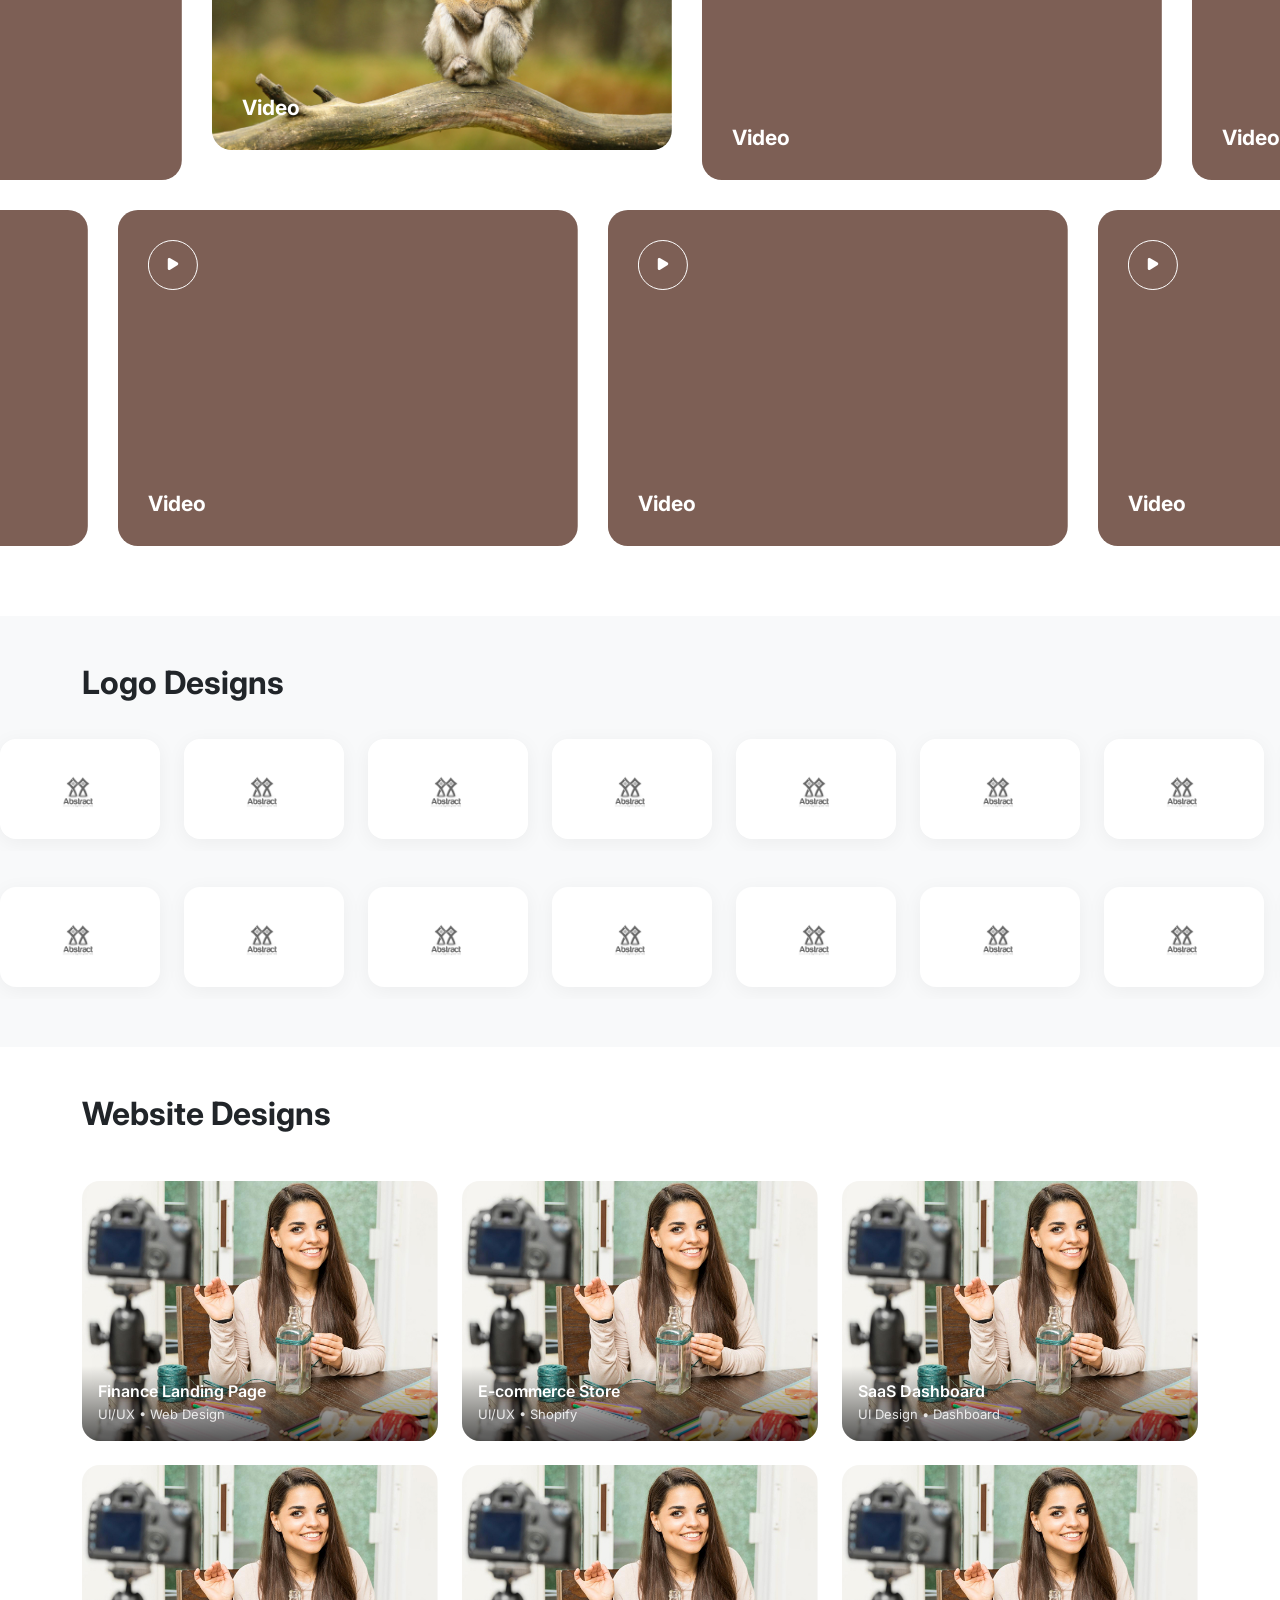
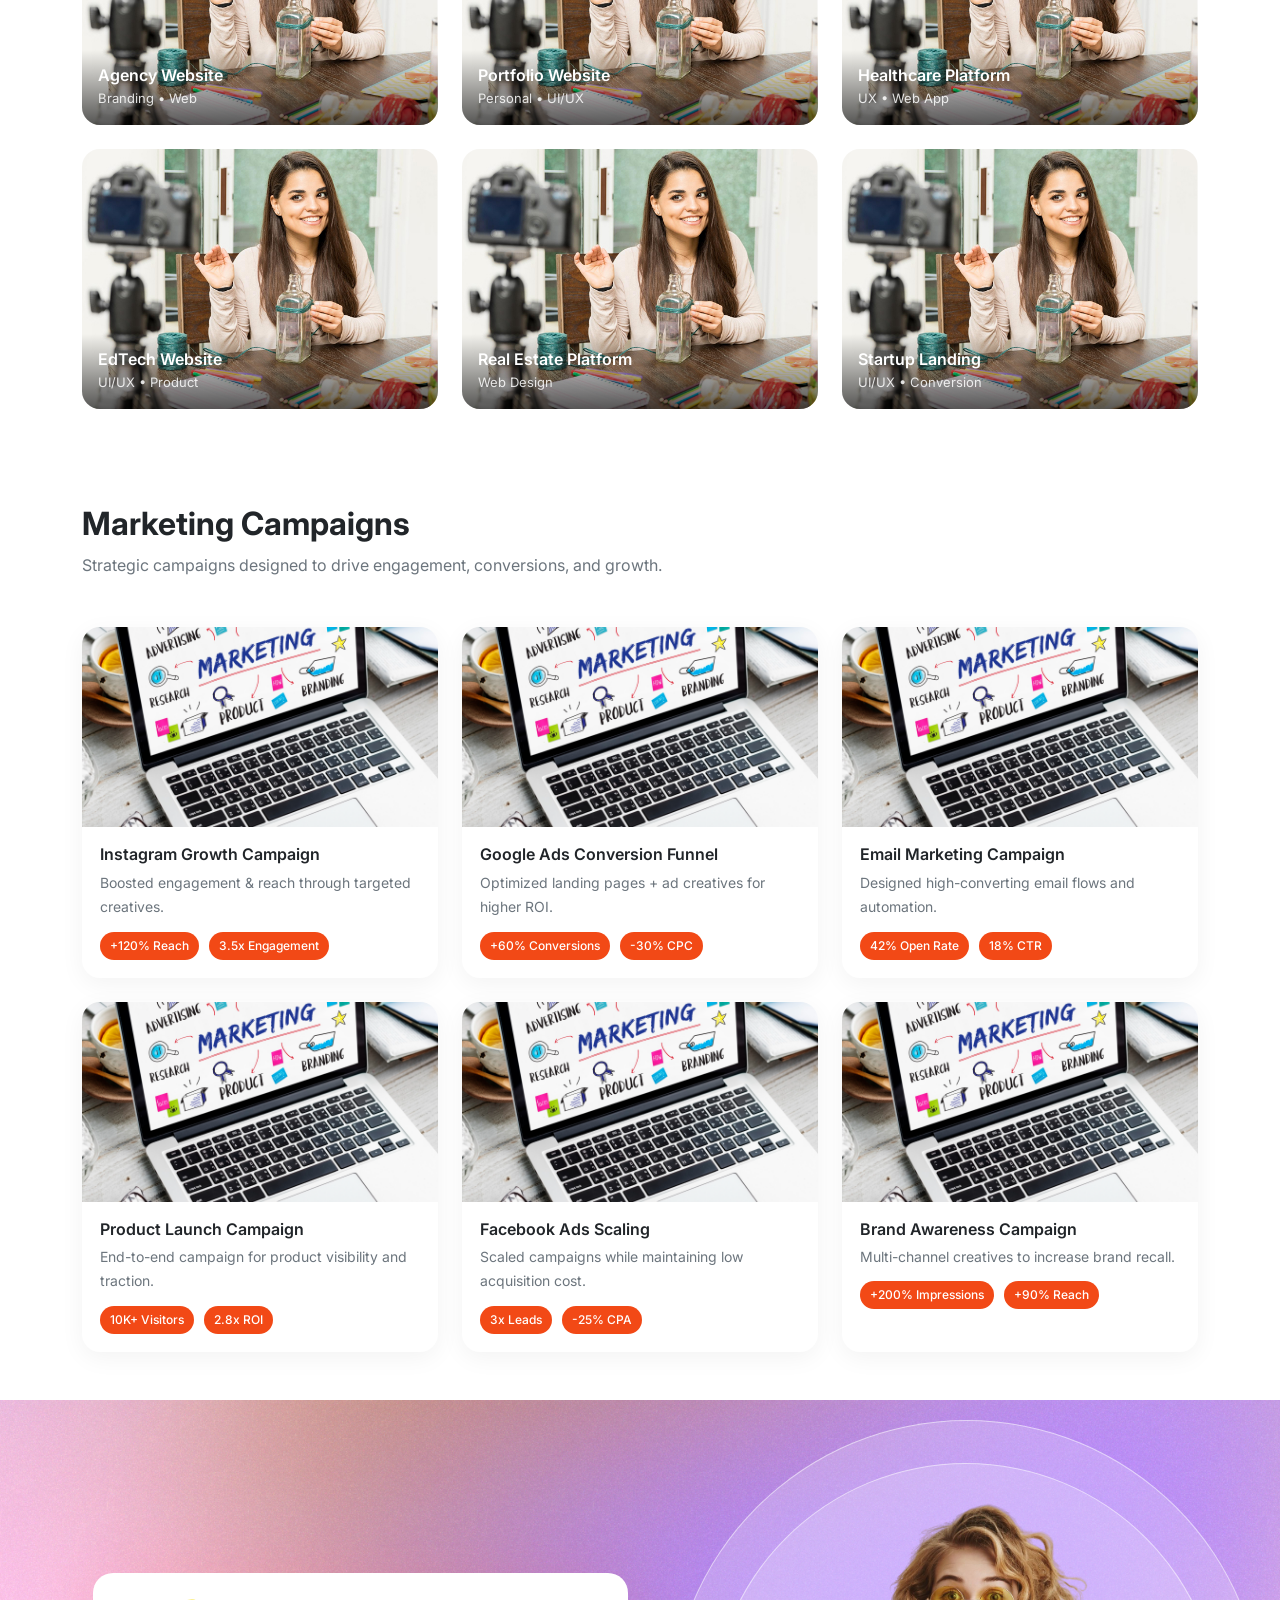
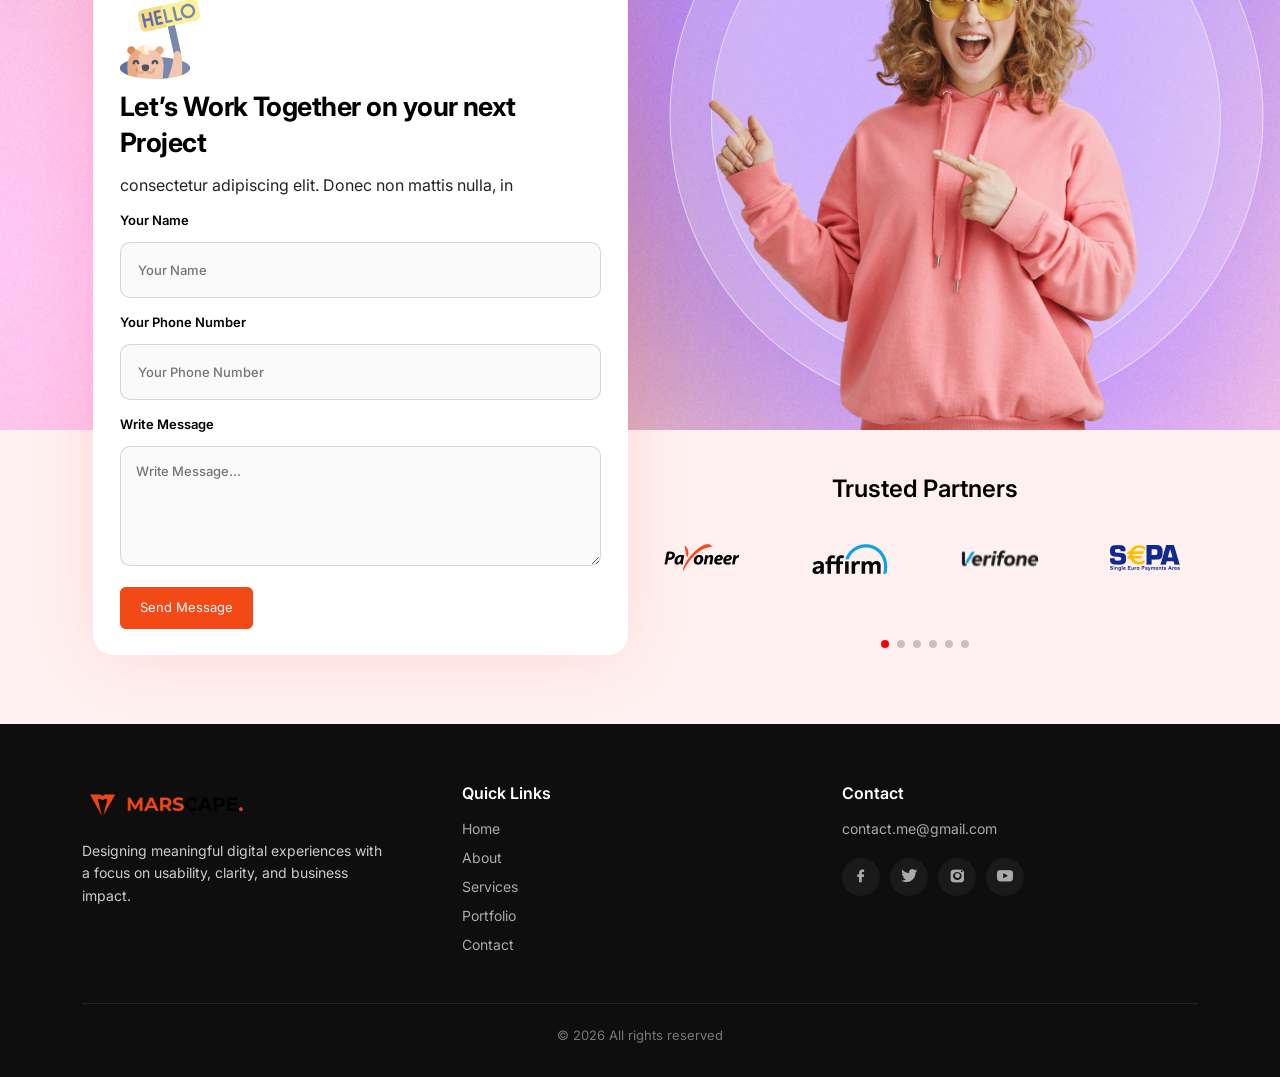
==== commit 55f8a2cd: "Home changes" ====
--- a/index.html
+++ b/index.html
@@ -42,7 +42,7 @@
       </div>
 
       <div>
-        <a href="about.html" class="jo-btn"><i class="#"></i>Reach Us</a>
+        <a href="" class="jo-btn"><i class="#"></i>Reach Us</a>
         <!-- socials -->
         <div
           class="tt-footer-top__socials jo-footer-top__socials jo-sidebar-socials justify-content-start justify-content-sm-end"
@@ -63,8 +63,8 @@
           <div class="to-go-to-sidebar-in-mobile">
             <nav>
               <a href="index.html">Home</a>
-              <a href="about.html">About Me</a>
-              <div class="has-sub-menu relative">
+              <a href="">About Us</a>
+              <!-- <div class="has-sub-menu relative">
                 <a role="button">Streaming Videos</a>
 
                 <ul class="jo-header-submenu">
@@ -75,8 +75,8 @@
                     <a href="video-details.html">Streaming Video Details</a>
                   </li>
                 </ul>
-              </div>
-              <div class="has-sub-menu relative">
+              </div> -->
+              <!-- <div class="has-sub-menu relative">
                 <a role="button">Pages</a>
 
                 <ul class="jo-header-submenu">
@@ -87,14 +87,14 @@
                   <li><a href="service.html">Services</a></li>
                   <li><a href="service-details.html">Service Details</a></li>
                 </ul>
-              </div>
-
-              <a href="contact.html">Contact</a>
+              </div> -->
+
+              <!-- <a href="contact.html">Contact</a> -->
             </nav>
           </div>
         </div>
         <div class="d-flex gap-2">
-          <a href="about.html" class="jo-btn"><i class="#"></i>Reach Us</a>
+          <a href="" class="jo-btn"><i class="#"></i>Reach Us</a>
           <button
             class="jo-header-sidebar-open-btn jo-btn px-3 d-inline-block d-lg-none"
           >
@@ -612,7 +612,7 @@
                   <div class="tt-service-tab">
                     <!-- img -->
                     <div class="img">
-                      <img src="assets/img/service.jpg" alt="service image" />
+                      <img src="assets/img/Content Creations.jpg" alt="service image" />
                     </div>
 
                     <!-- txt -->
@@ -642,7 +642,7 @@
                   <div class="tt-service-tab">
                     <!-- img -->
                     <div class="img">
-                      <img src="assets/img/service.jpg" alt="service image" />
+                      <img src="assets/img/Content Creations.jpg" alt="service image" />
                     </div>
 
                     <!-- txt -->
@@ -672,7 +672,7 @@
                   <div class="tt-service-tab">
                     <!-- img -->
                     <div class="img">
-                      <img src="assets/img/service.jpg" alt="service image" />
+                      <img src="assets/img/Content Creations.jpg" alt="service image" />
                     </div>
 
                     <!-- txt -->
@@ -702,7 +702,7 @@
                   <div class="tt-service-tab">
                     <!-- img -->
                     <div class="img">
-                      <img src="assets/img/service.jpg" alt="service image" />
+                      <img src="assets/img/Content Creations.jpg" alt="service image" />
                     </div>
 
                     <!-- txt -->
@@ -736,16 +736,86 @@
       <!-- intro & live -->
       <div class="jo-intro-lives-wrapper">
         <!-- UPCOMING LIVES SECTION START -->
-        <section class="jo-upcoming-lives">
+        <section class="community-section jo-upcoming-lives">
           <div class="jo-container">
             <!-- heading -->
             <div class="jo-upcoming-lives__heading">
-              <h2 class="jo-section-title">Campaigns</h2>
+              <h2 class="jo-section-title">Creators Community</h2>
             </div>
 
             <div>
+
+              <!-- creators community Section -->
+      
+        <div class="container">
+          <div class="row align-items-center g-5">
+            <!-- LEFT CONTENT -->
+            <div class="col-lg-6">
+              <!-- <h2 class="fw-bold mb-3">Creators Community</h2> -->
+
+              <p class=" mb-4">
+                A growing network of designers, developers, and marketers
+                collaborating, sharing insights, and building impactful digital
+                experiences together.
+              </p>
+
+              <!-- Points -->
+              <div class="mb-4">
+                <div class="d-flex align-items-start mb-3">
+                  <span class="dot me-3"></span>
+                  <p class="mb-0">Collaborate on real-world projects</p>
+                </div>
+
+                <div class="d-flex align-items-start mb-3">
+                  <span class="dot me-3"></span>
+                  <p class="mb-0">Learn from industry experts</p>
+                </div>
+
+                <div class="d-flex align-items-start">
+                  <span class="dot me-3"></span>
+                  <p class="mb-0">Grow your personal brand</p>
+                </div>
+              </div>
+
+              <!-- CTA -->
+              <a href="#" class="jo-btn"> Join the Community </a>
+            </div>
+
+            <!-- RIGHT VISUAL -->
+            <div class="col-lg-6">
+              <div class="community-box">
+                <!-- Avatars -->
+                <div class="avatar-group mb-4">
+                  <img src="assets/img/user1.jpg" />
+                  <img src="assets/img/user1.jpg" />
+                  <img src="assets/img/user1.jpg" />
+                  <img src="assets/img/user1.jpg" />
+                  <img src="assets/img/user1.jpg" />
+                  <span class="more">+120</span>
+                </div>
+
+                <!-- Activity Card -->
+                <div class="activity-card">
+                  <p class="mb-1 fw-semibold">UI Feedback Session</p>
+                  <span class="text-muted small"
+                    >12 creators joined • 2h ago</span
+                  >
+                </div>
+
+                <div class="activity-card">
+                  <p class="mb-1 fw-semibold">Website Review Meetup</p>
+                  <span class="text-muted small"
+                    >Live discussion • 1 day ago</span
+                  >
+                </div>
+              </div>
+            </div>
+          </div>
+        </div>
+      
+      <!-- creators community Section -->
               <!-- live card -->
-              <div class="jo-upcoming-live">
+              <!-- <div class="jo-upcoming-live">
                 <div class="jo-upcoming-live__img">
                   <img src="assets/img/umcoming-live-1.jpg" alt="live image" />
                 </div>
@@ -757,7 +827,7 @@
                     />Facebook Live</a
                   >
                   <h5 class="title">
-                    Smiley woman pop party studio medium shot
+                    Video
                   </h5>
                   <span class="date">25 Jun, 2024</span>
                   <p class="descr">
@@ -769,10 +839,10 @@
                   </p>
                   <a href="checkout.html" class="jo-btn">Book Now</a>
                 </div>
-              </div>
+              </div> -->
 
               <!-- live card -->
-              <div class="jo-upcoming-live">
+              <!-- <div class="jo-upcoming-live">
                 <div class="jo-upcoming-live__img">
                   <img src="assets/img/umcoming-live-2.jpg" alt="live image" />
                 </div>
@@ -784,7 +854,7 @@
                     />Youtube Live</a
                   >
                   <h5 class="title">
-                    Smiley woman pop party studio medium shot
+                    Video
                   </h5>
                   <span class="date">25 Jun, 2024</span>
                   <p class="descr">
@@ -796,7 +866,7 @@
                   </p>
                   <a href="checkout.html" class="jo-btn">Book Now</a>
                 </div>
-              </div>
+              </div> -->
             </div>
           </div>
         </section>
@@ -839,14 +909,14 @@
                     <div class="bottom">
                       <h5>
                         <a
-                          href="video-details.html"
+                          href=""
                           class="jo-video-card__title"
-                          >Smiley woman pop party studio medium shot</a
+                          >Video</a
                         >
                       </h5>
                       <div class="tt-video__infos jo-video-card__infos">
                         <span>16M views</span>
-                        <span>49 minutes ago</span>
+                        <span>20 minutes</span>
                       </div>
                     </div>
                   </div>
@@ -874,14 +944,14 @@
                     <div class="bottom">
                       <h5>
                         <a
-                          href="video-details.html"
+                          href=""
                           class="jo-video-card__title"
-                          >Smiley woman pop party studio medium shot</a
+                          >Video</a
                         >
                       </h5>
                       <div class="tt-video__infos jo-video-card__infos">
                         <span>16M views</span>
-                        <span>49 minutes ago</span>
+                        <span>20 minutes</span>
                       </div>
                     </div>
                   </div>
@@ -909,14 +979,14 @@
                     <div class="bottom">
                       <h5>
                         <a
-                          href="video-details.html"
+                          href=""
                           class="jo-video-card__title"
-                          >Smiley woman pop party studio medium shot</a
+                          >Video</a
                         >
                       </h5>
                       <div class="tt-video__infos jo-video-card__infos">
                         <span>16M views</span>
-                        <span>49 minutes ago</span>
+                        <span>20 minutes</span>
                       </div>
                     </div>
                   </div>
@@ -950,14 +1020,14 @@
                     <div class="bottom">
                       <h5>
                         <a
-                          href="video-details.html"
+                          href=""
                           class="jo-video-card__title"
-                          >Smiley woman pop party studio medium shot</a
+                          >Video</a
                         >
                       </h5>
                       <div class="tt-video__infos jo-video-card__infos">
                         <span>16M views</span>
-                        <span>49 minutes ago</span>
+                        <span>20 minutes</span>
                       </div>
                     </div>
                   </div>
@@ -984,14 +1054,14 @@
                     <div class="bottom">
                       <h5>
                         <a
-                          href="video-details.html"
+                          href=""
                           class="jo-video-card__title"
-                          >Smiley woman pop party studio medium shot</a
+                          >Video</a
                         >
                       </h5>
                       <div class="tt-video__infos jo-video-card__infos">
                         <span>16M views</span>
-                        <span>49 minutes ago</span>
+                        <span>20 minutes</span>
                       </div>
                     </div>
                   </div>
@@ -1019,14 +1089,14 @@
                     <div class="bottom">
                       <h5>
                         <a
-                          href="video-details.html"
+                          href=""
                           class="jo-video-card__title"
-                          >Smiley woman pop party studio medium shot</a
+                          >Video</a
                         >
                       </h5>
                       <div class="tt-video__infos jo-video-card__infos">
                         <span>16M views</span>
-                        <span>49 minutes ago</span>
+                        <span>20 minutes</span>
                       </div>
                     </div>
                   </div>
@@ -1384,75 +1454,7 @@
       </section>
       <!-- Marketing Campaigns SECTION END -->
 
-      <!-- creators community Section -->
-      <section class="py-5 bg-light">
-        <div class="container">
-          <div class="row align-items-center g-5">
-            <!-- LEFT CONTENT -->
-            <div class="col-lg-6">
-              <h2 class="fw-bold mb-3">Creators Community</h2>
-
-              <p class="text-muted mb-4">
-                A growing network of designers, developers, and marketers
-                collaborating, sharing insights, and building impactful digital
-                experiences together.
-              </p>
-
-              <!-- Points -->
-              <div class="mb-4">
-                <div class="d-flex align-items-start mb-3">
-                  <span class="dot me-3"></span>
-                  <p class="mb-0">Collaborate on real-world projects</p>
-                </div>
-
-                <div class="d-flex align-items-start mb-3">
-                  <span class="dot me-3"></span>
-                  <p class="mb-0">Learn from industry experts</p>
-                </div>
-
-                <div class="d-flex align-items-start">
-                  <span class="dot me-3"></span>
-                  <p class="mb-0">Grow your personal brand</p>
-                </div>
-              </div>
-
-              <!-- CTA -->
-              <a href="#" class="jo-btn"> Join the Community </a>
-            </div>
-
-            <!-- RIGHT VISUAL -->
-            <div class="col-lg-6">
-              <div class="community-box">
-                <!-- Avatars -->
-                <div class="avatar-group mb-4">
-                  <img src="assets/img/user1.jpg" />
-                  <img src="assets/img/user1.jpg" />
-                  <img src="assets/img/user1.jpg" />
-                  <img src="assets/img/user1.jpg" />
-                  <img src="assets/img/user1.jpg" />
-                  <span class="more">+120</span>
-                </div>
-
-                <!-- Activity Card -->
-                <div class="activity-card">
-                  <p class="mb-1 fw-semibold">UI Feedback Session</p>
-                  <span class="text-muted small"
-                    >12 creators joined • 2h ago</span
-                  >
-                </div>
-
-                <div class="activity-card">
-                  <p class="mb-1 fw-semibold">Website Review Meetup</p>
-                  <span class="text-muted small"
-                    >Live discussion • 1 day ago</span
-                  >
-                </div>
-              </div>
-            </div>
-          </div>
-        </div>
-      </section>
-      <!-- creators community Section -->
+      
 
       <!-- CONTACT SECTION START -->
       <section class="jo-contact">
